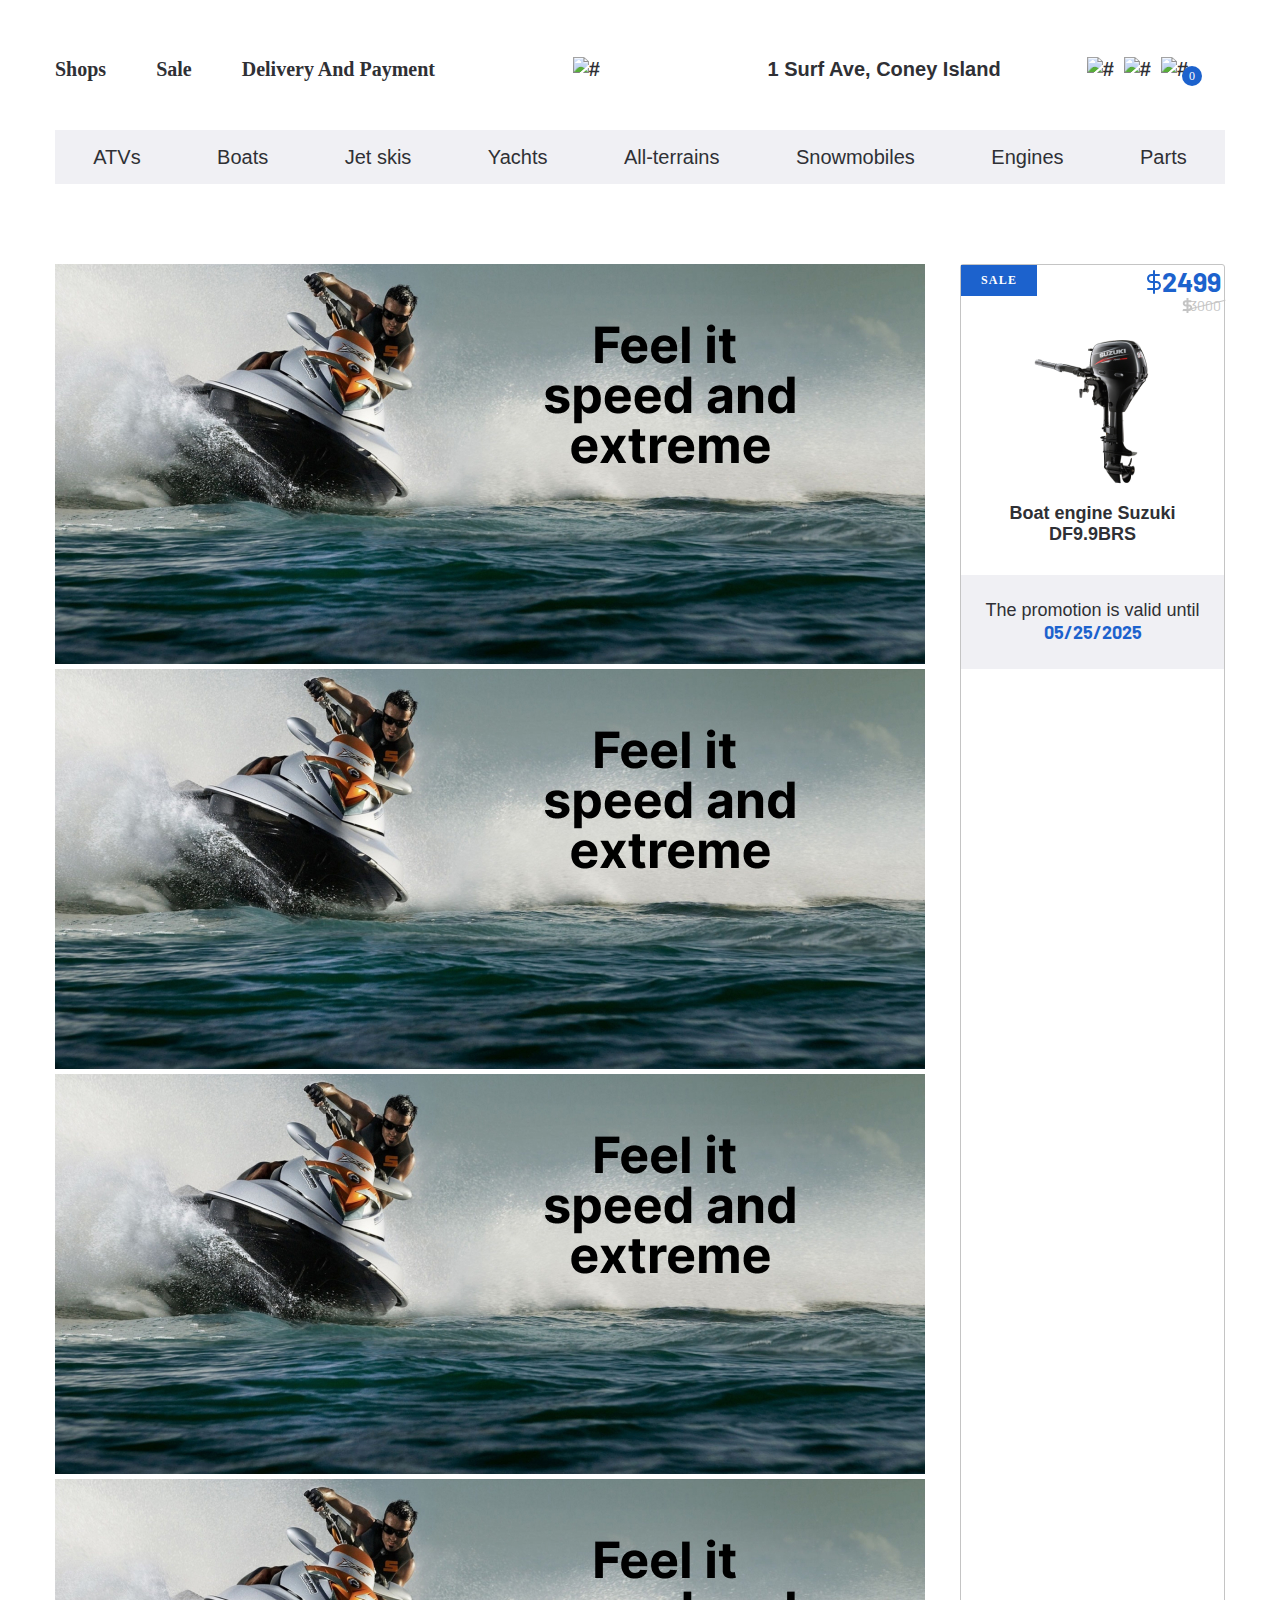
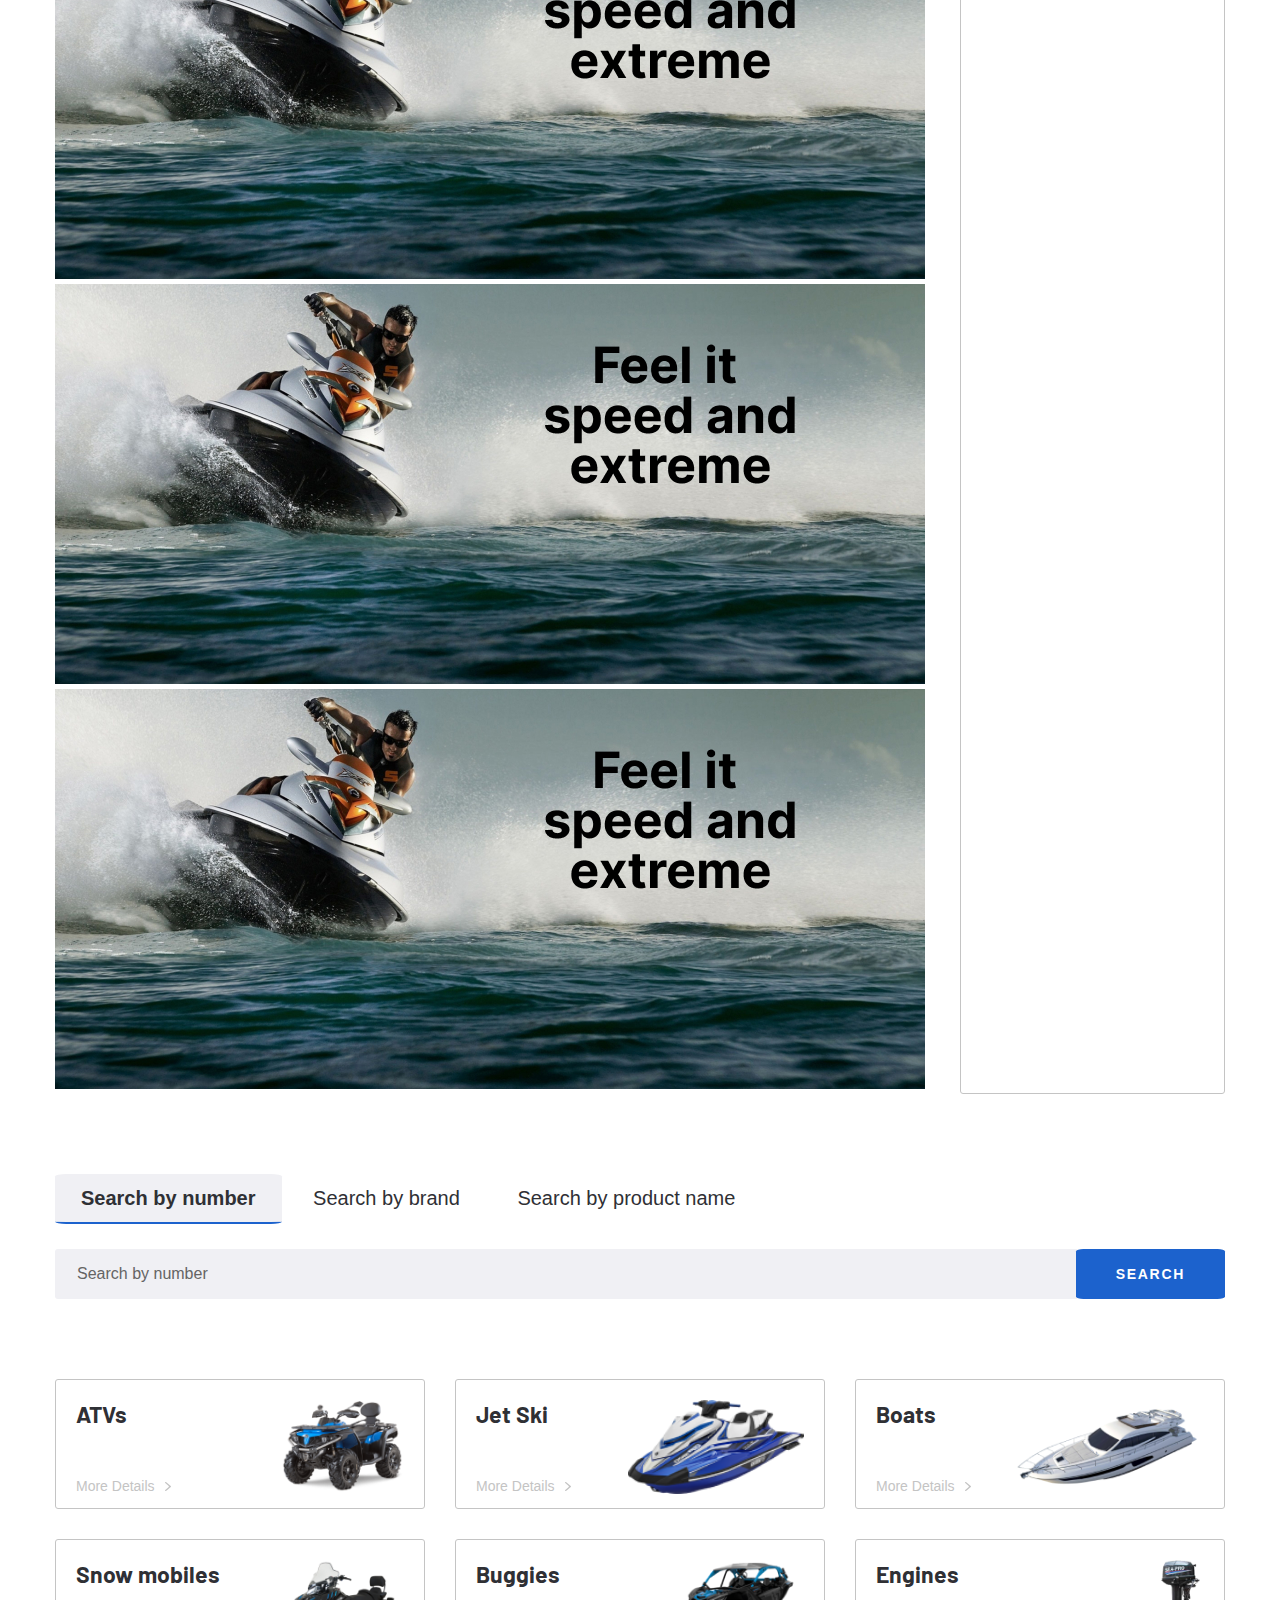
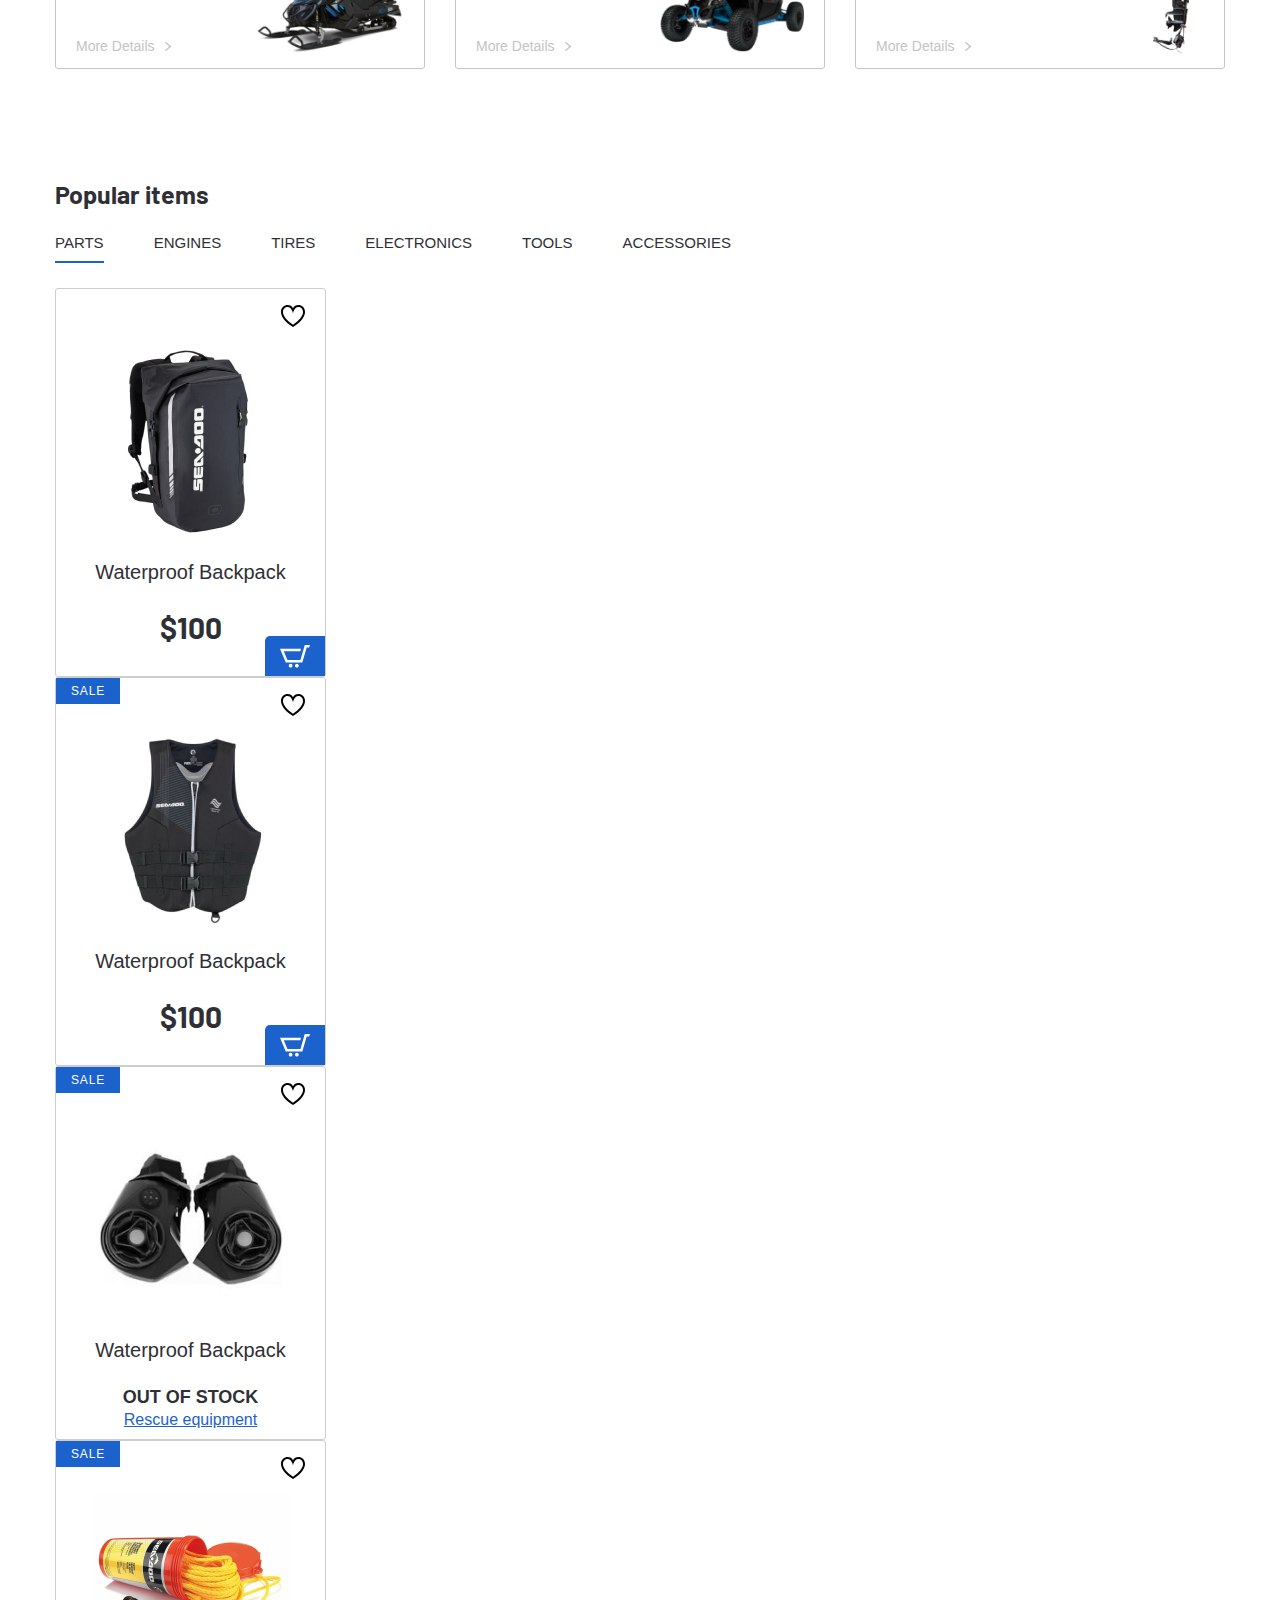
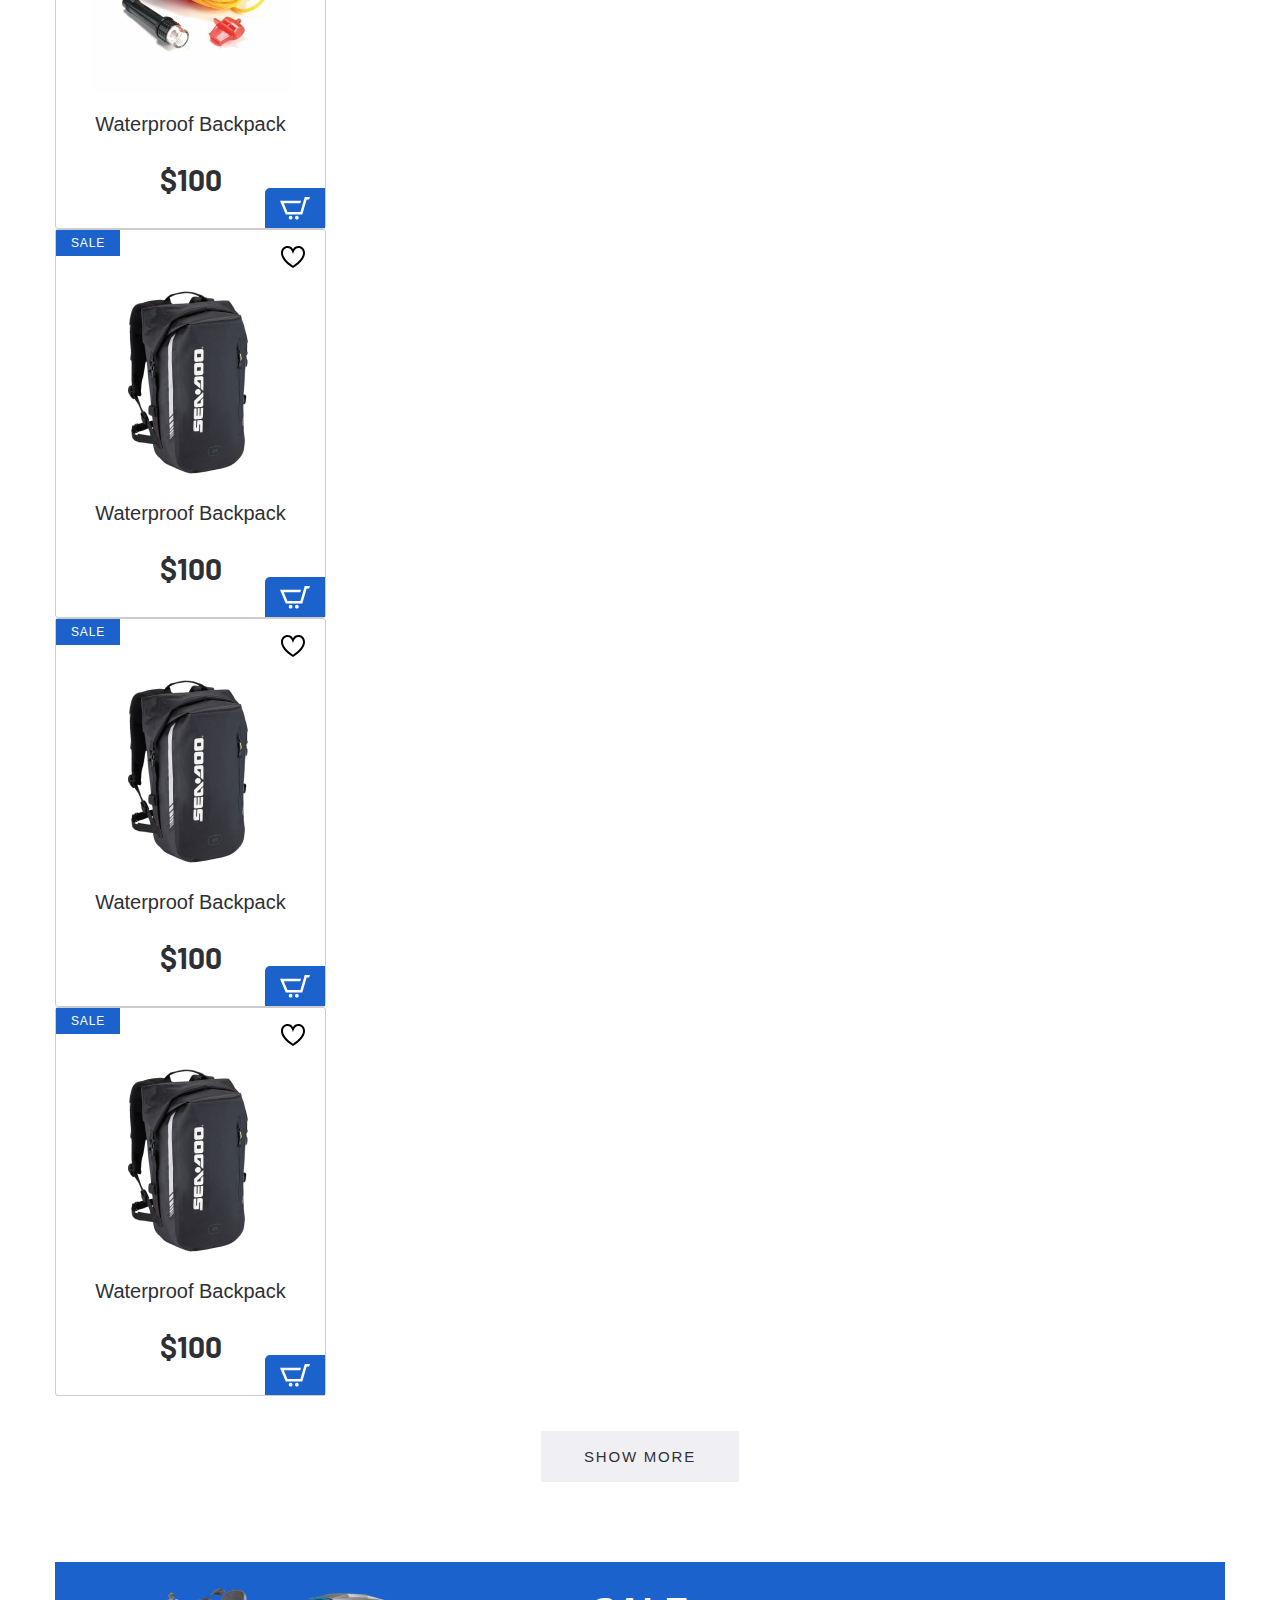
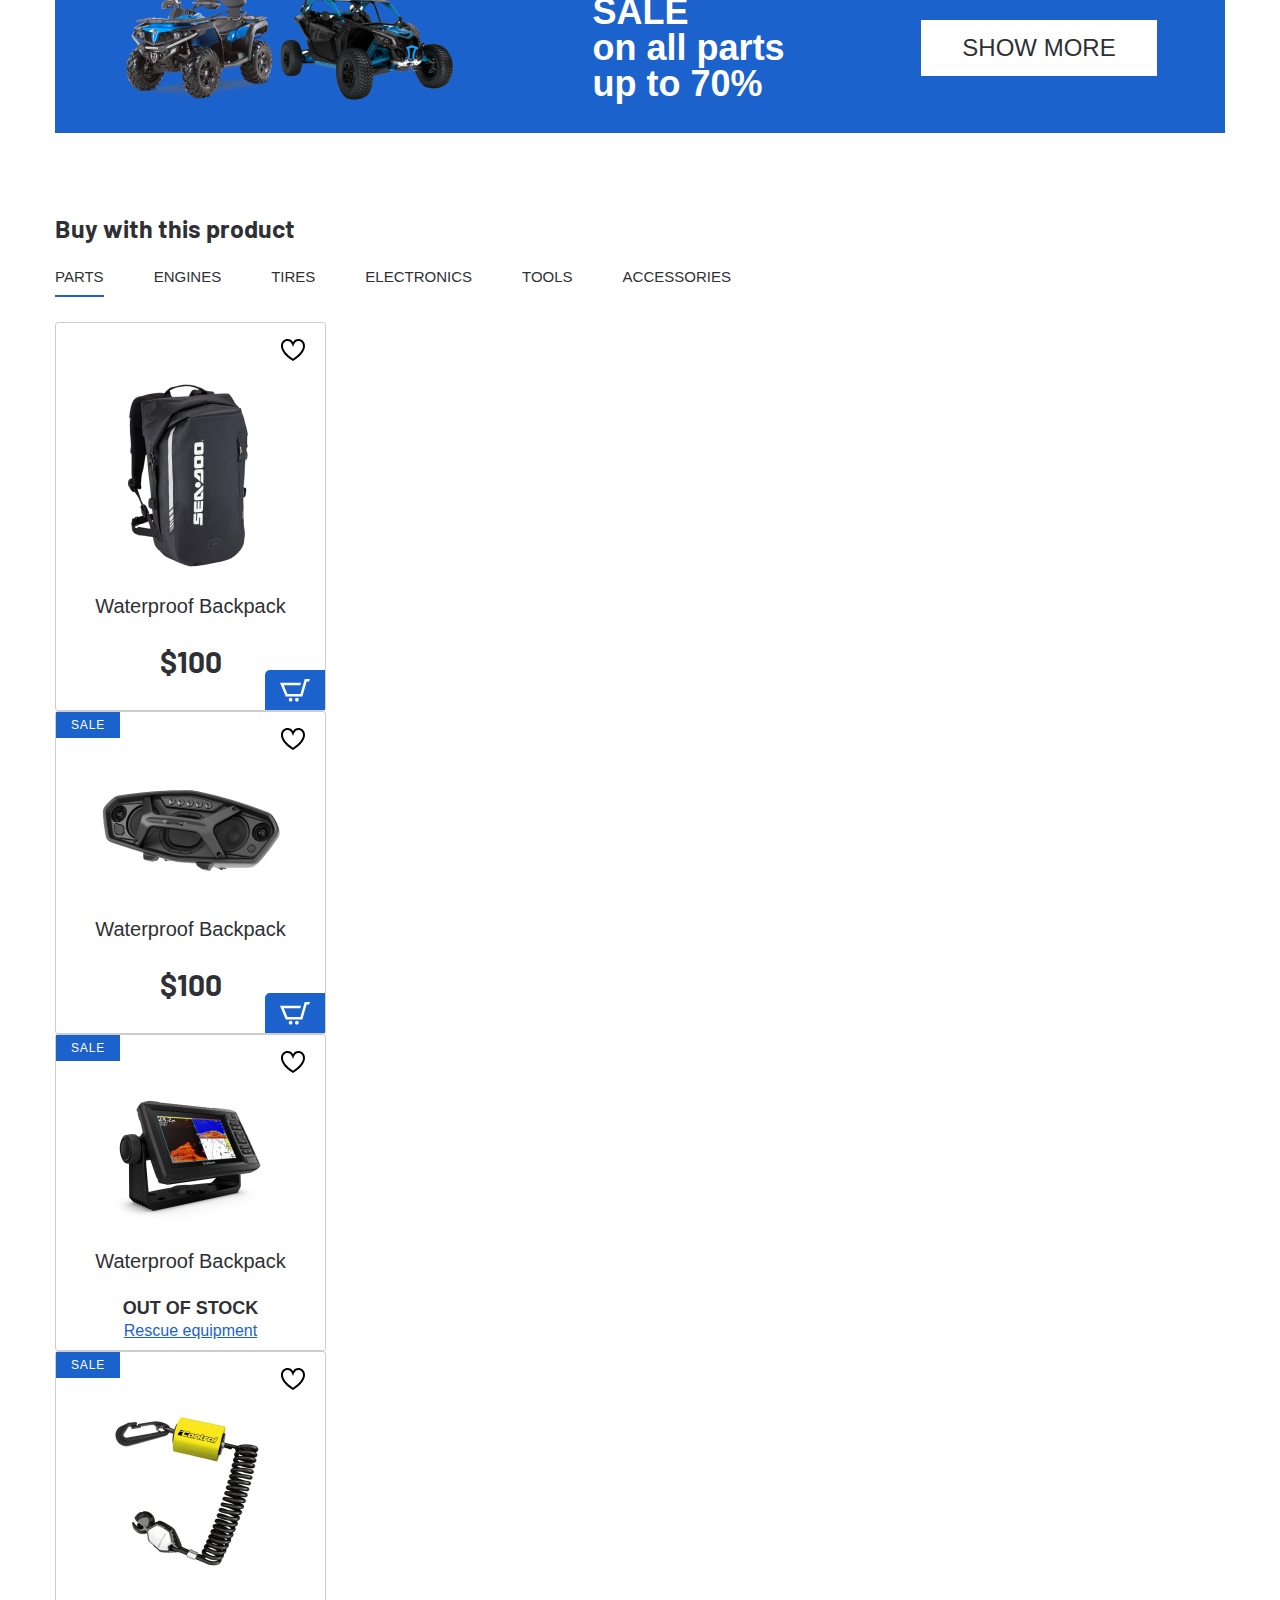
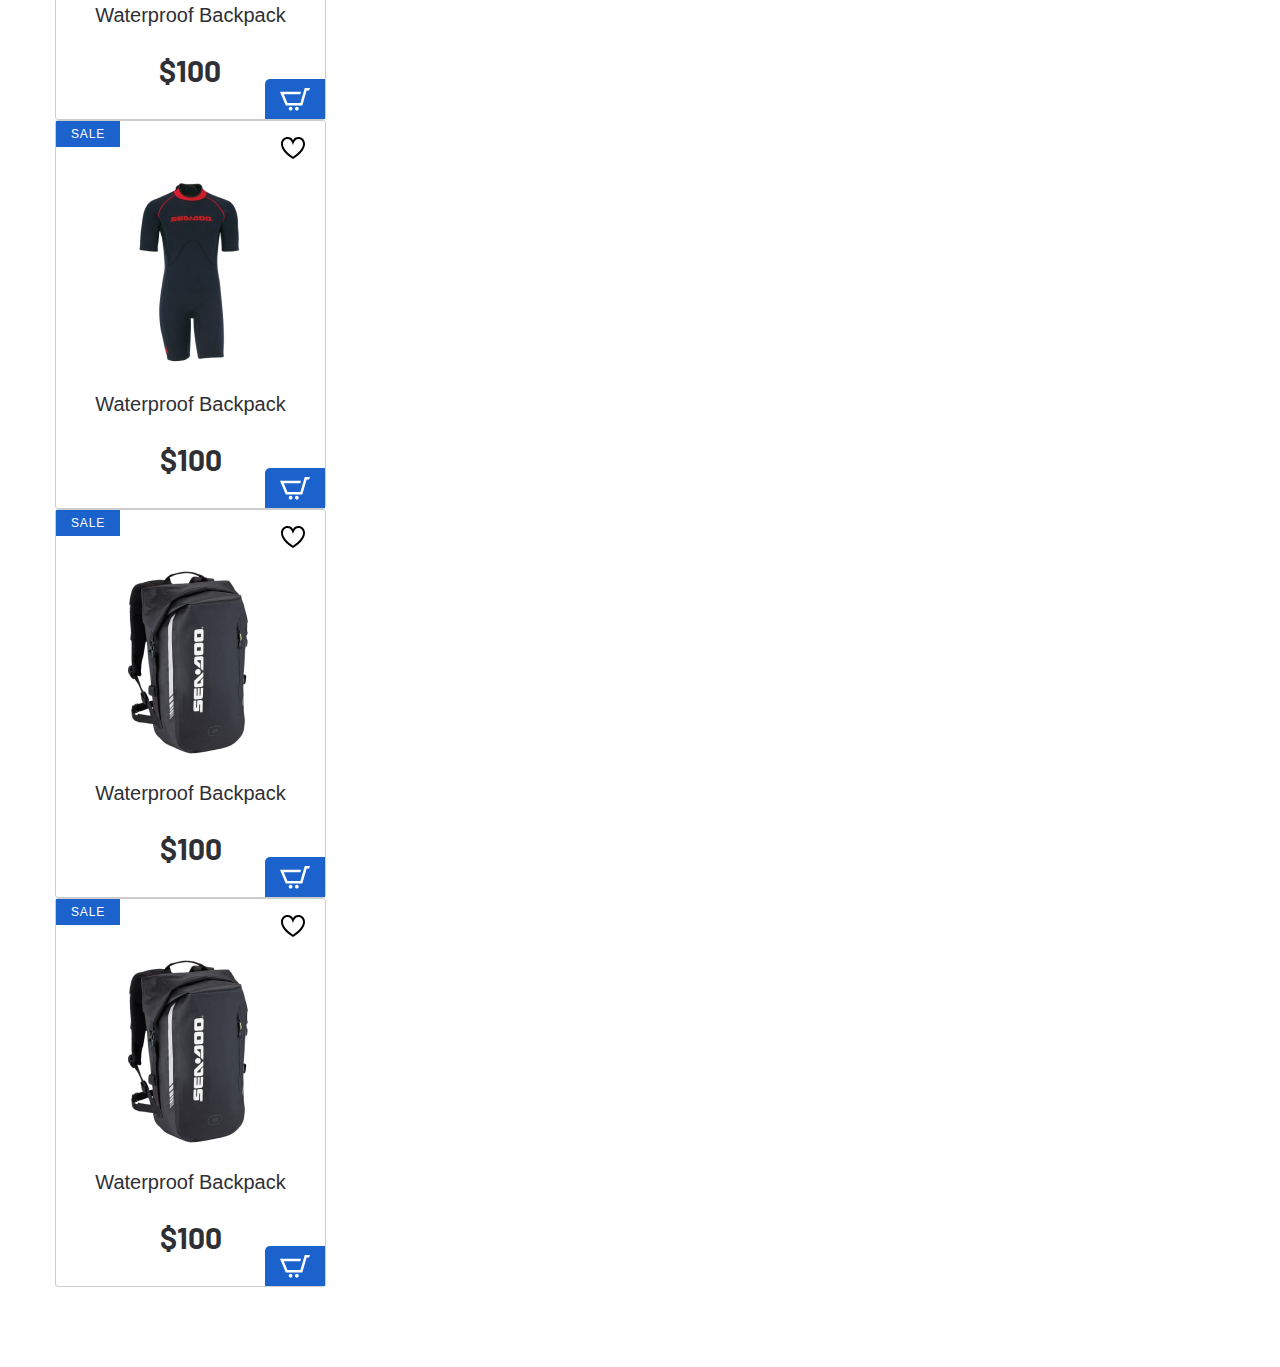
==== index.html @ 668de2cf "bug fix with tabs & banner & 3rd slider" ====
<!DOCTYPE html>
<html lang="en">
  <head>
    <meta charset="UTF-8" />
    <meta name="viewport" content="width=device-width, initial-scale=1.0" />
    <meta http-equiv="X-UA-Compatible" content="ie=edge" />
    <title>Drive Moto</title>
    <link
      href="https://fonts.googleapis.com/css2?family=Barlow:wght@400;700&display=swap"
      rel="stylesheet"
    />
    <link rel="stylesheet" href="css/normalize.css" />
    <link rel="stylesheet" href="css/slick.css" />
    <link rel="stylesheet" href="css/style.css" />
  </head>
  <body>
    <header class="header">
      <div class="header__top">
        <div class="container">
          <div class="header__top-inner">
            <nav class="menu">
              <ul class="menu__list">
                <li class="menu__item">
                  <a class="menu__link" href="#">Shops </a>
                </li>
                <li class="menu__item">
                  <a class="menu__link" href="#">Sale</a>
                </li>
                <li class="menu__item">
                  <a class="menu__link" href="#">Delivery And Payment</a>
                </li>
              </ul>
            </nav>
            <a class="logo" href="#">
              <img src="/images/logo.svg" alt="#" />
            </a>
            <div class="header__box">
              <p class="header__address">1 Surf Ave, Coney Island</p>
              <ul class="user-list">
                <li class="user-list__item">
                  <a class="user-list__link" href="">
                    <img src="/images/heart.svg" alt="#" />
                  </a>
                </li>
                <li class="user-list__item">
                  <a class="user-list__link" href="">
                    <img src="/images/user.svg" alt="#" />
                  </a>
                </li>
                <li class="user-list__item">
                  <a class="user-list__link basket" href="">
                    <img src="/images/cart.svg" alt="#" />
                    <p class="basket__num">0</p>
                  </a>
                </li>
              </ul>
            </div>
          </div>
        </div>
      </div>
      <div class="header__bottom">
        <div class="container">
          <div class="header__bottom-inner">
            <ul class="menu-categories">
              <li class="menu-categories-item">
                <a class="menu-categories__link" href="#">ATVs</a>
              </li>
              <li class="menu-categories-item">
                <a class="menu-categories__link" href="#">Boats</a>
              </li>
              <li class="menu-categories-item">
                <a class="menu-categories__link" href="#"> Jet skis</a>
              </li>
              <li class="menu-categories-item">
                <a class="menu-categories__link" href="#">Yachts</a>
              </li>
              <li class="menu-categories-item">
                <a class="menu-categories__link" href="#">All-terrains</a>
              </li>
              <li class="menu-categories-item">
                <a class="menu-categories__link" href="#">Snowmobiles</a>
              </li>
              <li class="menu-categories-item">
                <a class="menu-categories__link" href="#">Engines</a>
              </li>
              <li class="menu-categories-item">
                <a class="menu-categories__link" href="#">Parts</a>
              </li>
            </ul>
          </div>
        </div>
      </div>
    </header>
    <section class="banner-section page-section">
      <div class="container">
        <div class="banner-section__inner">
          <div class="banner-section__slider">
            <a class="banner-section__slider-item" href="#">
              <img src="images/banner-section.jpg" alt="slider" />
            </a>
            <a class="banner-section__slider-item" href="#">
              <img src="images/banner-section.jpg" alt="slider" />
            </a>
            <a class="banner-section__slider-item" href="#">
              <img src="images/banner-section.jpg" alt="slider" />
            </a>
            <a class="banner-section__slider-item" href="#">
              <img src="images/banner-section.jpg" alt="slider" />
            </a>
            <a class="banner-section__slider-item" href="#">
              <img src="images/banner-section.jpg" alt="slider" />
            </a>
            <a class="banner-section__slider-item" href="#">
              <img src="images/banner-section.jpg" alt="slider" />
            </a>
          </div>
          <a class="banner-section__item sale-item" href="#">
            <div class="sale-item__top">
              <div class="sale-item__info">sale</div>
              <div class="sale-item__price">
                <div class="price sale-item__price-new">2499</div>
                <div class="price sale-item__price-old">3000</div>
              </div>
            </div>
            <img
              class="sale-item__img"
              src="images/content/engine-sale.png"
              alt="engine"
            />
            <h4 class="sale-item__title">Boat engine Suzuki DF9.9BRS</h4>
            <div class="sale-item__footer">
              The promotion is valid until
              <span>05/25/2025</span>
            </div>
          </a>
        </div>
      </div>
    </section>
    <section class="search page-section">
      <div class="container">
        <div class="search__inner">
          <div class="search__tabs">
            <a class="tab search__tabs-item tab--active" href="#tab-1"
              >Search by number</a
            >
            <a class="tab search__tabs-item" href="#tab-2">Search by brand</a>
            <a class="tab search__tabs-item" href="#tab-3">
              Search by product name</a
            >
          </div>
          <div class="search__content">
            <div
              id="tab-1"
              class="tabs-content search__content-item tabs-content--active"
            >
              <form class="search__content-form">
                <input
                  class="search__content-input"
                  type="text"
                  placeholder="Search by number"
                />
                <button class="search__content-btn" type="submit">
                  search
                </button>
              </form>
            </div>
            <div id="tab-2" class="tabs-content search__content-item">
              <form class="search__content-form">
                <input
                  class="search__content-input"
                  type="text"
                  placeholder="Search by brand"
                />
                <button class="search__content-btn" type="submit">
                  search
                </button>
              </form>
            </div>
            <div id="tab-3" class="tabs-content search__content-item">
              <form class="search__content-form">
                <input
                  class="search__content-input"
                  type="text"
                  placeholder="Search by product name"
                />
                <button class="search__content-btn" type="submit">serch</button>
              </form>
            </div>
          </div>
        </div>
      </div>
    </section>
    <section class="category page-section">
      <div class="container">
        <div class="category__inner">
          <a class="category__item" href="#">
            <div class="category__text">
              <h4 class="category__title">ATVs</h4>
              <p class="category__link">More Details</p>
            </div>
            <img
              class="category__img"
              src="/images/category-1.png"
              alt="category"
            />
          </a>
          <a class="category__item" href="#">
            <div class="category__text">
              <h4 class="category__title">Jet Ski</h4>
              <p class="category__link">More Details</p>
            </div>
            <img
              class="category__img"
              src="/images/category-2.png"
              alt="category"
            />
          </a>
          <a class="category__item" href="#">
            <div class="category__text">
              <h4 class="category__title">Boats</h4>
              <p class="category__link">More Details</p>
            </div>
            <img
              class="category__img"
              src="/images/category-3.png"
              alt="category"
            />
          </a>
          <a class="category__item" href="#">
            <div class="category__text">
              <h4 class="category__title">Snow mobiles</h4>
              <p class="category__link">More Details</p>
            </div>
            <img
              class="category__img"
              src="/images/category-4.png"
              alt="category"
            />
          </a>
          <a class="category__item" href="#">
            <div class="category__text">
              <h4 class="category__title">Buggies</h4>
              <p class="category__link">More Details</p>
            </div>
            <img
              class="category__img"
              src="/images/category-5.png"
              alt="category"
            />
          </a>
          <a class="category__item" href="#">
            <div class="category__text">
              <h4 class="category__title">Engines</h4>
              <p class="category__link">More Details</p>
            </div>
            <img
              class="category__img"
              src="/images/category-6.png"
              alt="category"
            />
          </a>
        </div>
      </div>
    </section>
    <section class="products page-section">
      <div class="container">
        <h2 class="products__title">Popular items</h2>
        <div class="products__inner">
          <div class="tabs-wrapper">
            <div class="tabs products__tabs">
              <a class="tab tab--active products__tab" href="#product-tab-1"
                >Parts</a
              >
              <a class="tab products__tab" href="#product-tab-2">Engines</a>
              <a class="tab products__tab" href="#product-tab-3">Tires</a>
              <a class="tab products__tab" href="#product-tab-4">Electronics</a>
              <a class="tab products__tab" href="#product-tab-5">Tools</a>
              <a class="tab products__tab" href="#product-tab-6">Accessories</a>
            </div>
            <div class="tabs-container products__container">
              <div
                id="#product-tab-1"
                class="tabs-content products-content tabs-content--active"
              >
                <div class="product__slider">
                  <div class="product__slider-item">
                    <div class="product__item-wrapper">
                      <a class="product__popup" href="#">view product</a>
                      <button class="product__item-favorite"></button>
                      <button class="product__item-basket">
                        <img src="/images/cart-white.svg" alt="cart" />
                      </button>
                      <a class="product__item-notify-link" href="#"
                        >Rescue equipment</a
                      >
                      <a class="product__item" href="#">
                        <img
                          class="product__item-img"
                          src="/images/product-1.png"
                          alt="product-1"
                        />
                        <h4 class="product__item-title">Waterproof Backpack</h4>
                        <p class="price product__item-price">$100</p>
                        <p class="product__item-notify-text">out of stock</p>
                      </a>
                    </div>
                  </div>
                  <div class="product__slider-item">
                    <div class="product__item-wrapper">
                      <a class="product__popup" href="#">view product</a>
                      <button class="product__item-favorite"></button>
                      <button class="product__item-basket">
                        <img src="/images/cart-white.svg" alt="cart" />
                      </button>
                      <a class="product__item-notify-link" href="#"
                        >Rescue equipment</a
                      >
                      <a class="product__item product__item-sale" href="#">
                        <img
                          class="product__item-img"
                          src="/images/product-2.png"
                          alt="product-1"
                        />
                        <h4 class="product__item-title">Waterproof Backpack</h4>
                        <p class="price product__item-price">$100</p>
                        <p class="product__item-notify-text">out of stock</p>
                      </a>
                    </div>
                  </div>
                  <div class="product__slider-item">
                    <div
                      class="product__item-wrapper product__item-not-available"
                    >
                      <a class="product__popup" href="#">view product</a>
                      <button class="product__item-favorite"></button>
                      <button class="product__item-basket">
                        <img src="/images/cart-white.svg" alt="cart" />
                      </button>
                      <a class="product__item-notify-link" href="#"
                        >Rescue equipment</a
                      >
                      <a class="product__item product__item-sale" href="#">
                        <img
                          class="product__item-img"
                          src="/images/product-3.png"
                          alt="product-1"
                        />
                        <h4 class="product__item-title">Waterproof Backpack</h4>
                        <p class="price product__item-price">$100</p>
                        <p class="product__item-notify-text">out of stock</p>
                      </a>
                    </div>
                  </div>
                  <div class="product__slider-item">
                    <div class="product__item-wrapper">
                      <a class="product__popup" href="#">view product</a>
                      <button class="product__item-favorite"></button>
                      <button class="product__item-basket">
                        <img src="/images/cart-white.svg" alt="cart" />
                      </button>
                      <a class="product__item-notify-link" href="#"
                        >Rescue equipment</a
                      >
                      <a class="product__item product__item-sale" href="#">
                        <img
                          class="product__item-img"
                          src="/images/product-4.png"
                          alt="product-1"
                        />
                        <h4 class="product__item-title">Waterproof Backpack</h4>
                        <p class="price product__item-price">$100</p>
                        <p class="product__item-notify-text">out of stock</p>
                      </a>
                    </div>
                  </div>
                  <div class="product__slider-item">
                    <div class="product__item-wrapper">
                      <a class="product__popup" href="#">view product</a>
                      <button class="product__item-favorite"></button>
                      <button class="product__item-basket">
                        <img src="/images/cart-white.svg" alt="cart" />
                      </button>
                      <a class="product__item-notify-link" href="#"
                        >Rescue equipment</a
                      >
                      <a class="product__item product__item-sale" href="#">
                        <img
                          class="product__item-img"
                          src="/images/product-1.png"
                          alt="product-1"
                        />
                        <h4 class="product__item-title">Waterproof Backpack</h4>
                        <p class="price product__item-price">$100</p>
                        <p class="product__item-notify-text">out of stock</p>
                      </a>
                    </div>
                  </div>
                  <div class="product__slider-item">
                    <div class="product__item-wrapper">
                      <a class="product__popup" href="#">view product</a>
                      <button class="product__item-favorite"></button>
                      <button class="product__item-basket">
                        <img src="/images/cart-white.svg" alt="cart" />
                      </button>
                      <a class="product__item-notify-link" href="#"
                        >Rescue equipment</a
                      >
                      <a class="product__item product__item-sale" href="#">
                        <img
                          class="product__item-img"
                          src="/images/product-1.png"
                          alt="product-1"
                        />
                        <h4 class="product__item-title">Waterproof Backpack</h4>
                        <p class="price product__item-price">$100</p>
                        <p class="product__item-notify-text">out of stock</p>
                      </a>
                    </div>
                  </div>
                  <div class="product__slider-item">
                    <div class="product__item-wrapper">
                      <a class="product__popup" href="#">view product</a>
                      <button class="product__item-favorite"></button>
                      <button class="product__item-basket">
                        <img src="/images/cart-white.svg" alt="cart" />
                      </button>
                      <a class="product__item-notify-link" href="#"
                        >Rescue equipment</a
                      >
                      <a class="product__item product__item-sale" href="#">
                        <img
                          class="product__item-img"
                          src="/images/product-1.png"
                          alt="product-1"
                        />
                        <h4 class="product__item-title">Waterproof Backpack</h4>
                        <p class="price product__item-price">$100</p>
                        <p class="product__item-notify-text">out of stock</p>
                      </a>
                    </div>
                  </div>
                </div>
              </div>
              <div id="#product-tab-2" class="tabs-content products-content">
                <div class="product__slider">
                  <div class="product__slider-item">
                    <div class="product__item-wrapper">
                      <a class="product__popup" href="#">view product</a>
                      <button class="product__item-favorite"></button>
                      <button class="product__item-basket">
                        <img src="/images/cart-white.svg" alt="cart" />
                      </button>
                      <a class="product__item-notify-link" href="#"
                        >Rescue equipment</a
                      >
                      <a class="product__item" href="#">
                        <img
                          class="product__item-img"
                          src="/images/product-2.png"
                          alt="product-1"
                        />
                        <h4 class="product__item-title">Waterproof Backpack</h4>
                        <p class="price product__item-price">$100</p>
                        <p class="product__item-notify-text">out of stock</p>
                      </a>
                    </div>
                  </div>
                  <div class="product__slider-item">
                    <div class="product__item-wrapper">
                      <a class="product__popup" href="#">view product</a>
                      <button class="product__item-favorite"></button>
                      <button class="product__item-basket">
                        <img src="/images/cart-white.svg" alt="cart" />
                      </button>
                      <a class="product__item-notify-link" href="#"
                        >Rescue equipment</a
                      >
                      <a class="product__item product__item-sale" href="#">
                        <img
                          class="product__item-img"
                          src="/images/product-3.png"
                          alt="product-1"
                        />
                        <h4 class="product__item-title">Waterproof Backpack</h4>
                        <p class="price product__item-price">$100</p>
                        <p class="product__item-notify-text">out of stock</p>
                      </a>
                    </div>
                  </div>
                  <div class="product__slider-item">
                    <div
                      class="product__item-wrapper product__item-not-available"
                    >
                      <a class="product__popup" href="#">view product</a>
                      <button class="product__item-favorite"></button>
                      <button class="product__item-basket">
                        <img src="/images/cart-white.svg" alt="cart" />
                      </button>
                      <a class="product__item-notify-link" href="#"
                        >Rescue equipment</a
                      >
                      <a class="product__item product__item-sale" href="#">
                        <img
                          class="product__item-img"
                          src="/images/product-4.png"
                          alt="product-1"
                        />
                        <h4 class="product__item-title">Waterproof Backpack</h4>
                        <p class="price product__item-price">$100</p>
                        <p class="product__item-notify-text">out of stock</p>
                      </a>
                    </div>
                  </div>
                  <div class="product__slider-item">
                    <div class="product__item-wrapper">
                      <a class="product__popup" href="#">view product</a>
                      <button class="product__item-favorite"></button>
                      <button class="product__item-basket">
                        <img src="/images/cart-white.svg" alt="cart" />
                      </button>
                      <a class="product__item-notify-link" href="#"
                        >Rescue equipment</a
                      >
                      <a class="product__item product__item-sale" href="#">
                        <img
                          class="product__item-img"
                          src="/images/product-1.png"
                          alt="product-1"
                        />
                        <h4 class="product__item-title">Waterproof Backpack</h4>
                        <p class="price product__item-price">$100</p>
                        <p class="product__item-notify-text">out of stock</p>
                      </a>
                    </div>
                  </div>
                  <div class="product__slider-item">
                    <div class="product__item-wrapper">
                      <a class="product__popup" href="#">view product</a>
                      <button class="product__item-favorite"></button>
                      <button class="product__item-basket">
                        <img src="/images/cart-white.svg" alt="cart" />
                      </button>
                      <a class="product__item-notify-link" href="#"
                        >Rescue equipment</a
                      >
                      <a class="product__item product__item-sale" href="#">
                        <img
                          class="product__item-img"
                          src="/images/product-1.png"
                          alt="product-1"
                        />
                        <h4 class="product__item-title">Waterproof Backpack</h4>
                        <p class="price product__item-price">$100</p>
                        <p class="product__item-notify-text">out of stock</p>
                      </a>
                    </div>
                  </div>
                  <div class="product__slider-item">
                    <div class="product__item-wrapper">
                      <a class="product__popup" href="#">view product</a>
                      <button class="product__item-favorite"></button>
                      <button class="product__item-basket">
                        <img src="/images/cart-white.svg" alt="cart" />
                      </button>
                      <a class="product__item-notify-link" href="#"
                        >Rescue equipment</a
                      >
                      <a class="product__item product__item-sale" href="#">
                        <img
                          class="product__item-img"
                          src="/images/product-1.png"
                          alt="product-1"
                        />
                        <h4 class="product__item-title">Waterproof Backpack</h4>
                        <p class="price product__item-price">$100</p>
                        <p class="product__item-notify-text">out of stock</p>
                      </a>
                    </div>
                  </div>
                  <div class="product__slider-item">
                    <div class="product__item-wrapper">
                      <a class="product__popup" href="#">view product</a>
                      <button class="product__item-favorite"></button>
                      <button class="product__item-basket">
                        <img src="/images/cart-white.svg" alt="cart" />
                      </button>
                      <a class="product__item-notify-link" href="#"
                        >Rescue equipment</a
                      >
                      <a class="product__item product__item-sale" href="#">
                        <img
                          class="product__item-img"
                          src="/images/product-1.png"
                          alt="product-1"
                        />
                        <h4 class="product__item-title">Waterproof Backpack</h4>
                        <p class="price product__item-price">$100</p>
                        <p class="product__item-notify-text">out of stock</p>
                      </a>
                    </div>
                  </div>
                </div>
              </div>
              <div
                id="#product-tab-3"
                class="tabs-content products-content"
              ></div>
              <div
                id="#product-tab-4"
                class="tabs-content products-content"
              ></div>
              <div
                id="#product-tab-5"
                class="tabs-content products-content"
              ></div>
              <div
                id="#product-tab-6"
                class="tabs-content products-content"
              ></div>
            </div>
          </div>
        </div>
        <div class="product__more">
          <a class="product__btn" href="#">Show More</a>
        </div>
      </div>
    </section>
    <div class="banner page-section">
      <div class="container">
        <div class="banner__inner">
          <div class="banner__images">
            <img src="/images/banner-1.png" alt="banner" />
            <img src="/images/banner-2.png" alt="banner" />
          </div>
          <p class="banner__text">
            SALE
            <span>on all parts</span>
            <span>up to 70%</span>
          </p>
          <a class="banner__link" href="">Show More</a>
        </div>
      </div>
    </div>
    <section class="products page-section">
      <div class="container">
        <h2 class="products__title">Buy with this product</h2>
        <div class="products__inner">
          <div class="tabs-wrapper">
            <div class="tabs products__tabs">
              <a class="tab tab--active products__tab" href="#popular-tab-1"
                >Parts</a
              >
              <a class="tab products__tab" href="#popular-tab-2">Engines</a>
              <a class="tab products__tab" href="#popular-tab-3">Tires</a>
              <a class="tab products__tab" href="#popular-tab-4">Electronics</a>
              <a class="tab products__tab" href="#popular-tab-5">Tools</a>
              <a class="tab products__tab" href="#popular-tab-6">Accessories</a>
            </div>
            <div class="tabs-container products__container">
              <div
                id="#popular-tab-1"
                class="tabs-content products-content tabs-content--active"
              >
                <div class="product__slider">
                  <div class="product__slider-item">
                    <div class="product__item-wrapper">
                      <a class="product__popup" href="#">view product</a>
                      <button class="product__item-favorite"></button>
                      <button class="product__item-basket">
                        <img src="/images/cart-white.svg" alt="cart" />
                      </button>
                      <a class="product__item-notify-link" href="#"
                        >Rescue equipment</a
                      >
                      <a class="product__item" href="#">
                        <img
                          class="product__item-img"
                          src="/images/product-1.png"
                          alt="product-1"
                        />
                        <h4 class="product__item-title">Waterproof Backpack</h4>
                        <p class="price product__item-price">$100</p>
                        <p class="product__item-notify-text">out of stock</p>
                      </a>
                    </div>
                  </div>
                  <div class="product__slider-item">
                    <div class="product__item-wrapper">
                      <a class="product__popup" href="#">view product</a>
                      <button class="product__item-favorite"></button>
                      <button class="product__item-basket">
                        <img src="/images/cart-white.svg" alt="cart" />
                      </button>
                      <a class="product__item-notify-link" href="#"
                        >Rescue equipment</a
                      >
                      <a class="product__item product__item-sale" href="#">
                        <img
                          class="product__item-img"
                          src="/images/product-5.png"
                          alt="product-1"
                        />
                        <h4 class="product__item-title">Waterproof Backpack</h4>
                        <p class="price product__item-price">$100</p>
                        <p class="product__item-notify-text">out of stock</p>
                      </a>
                    </div>
                  </div>
                  <div class="product__slider-item">
                    <div
                      class="product__item-wrapper product__item-not-available"
                    >
                      <a class="product__popup" href="#">view product</a>
                      <button class="product__item-favorite"></button>
                      <button class="product__item-basket">
                        <img src="/images/cart-white.svg" alt="cart" />
                      </button>
                      <a class="product__item-notify-link" href="#"
                        >Rescue equipment</a
                      >
                      <a class="product__item product__item-sale" href="#">
                        <img
                          class="product__item-img"
                          src="/images/product-6.png"
                          alt="product-1"
                        />
                        <h4 class="product__item-title">Waterproof Backpack</h4>
                        <p class="price product__item-price">$100</p>
                        <p class="product__item-notify-text">out of stock</p>
                      </a>
                    </div>
                  </div>
                  <div class="product__slider-item">
                    <div class="product__item-wrapper">
                      <a class="product__popup" href="#">view product</a>
                      <button class="product__item-favorite"></button>
                      <button class="product__item-basket">
                        <img src="/images/cart-white.svg" alt="cart" />
                      </button>
                      <a class="product__item-notify-link" href="#"
                        >Rescue equipment</a
                      >
                      <a class="product__item product__item-sale" href="#">
                        <img
                          class="product__item-img"
                          src="/images/product-7.png"
                          alt="product-1"
                        />
                        <h4 class="product__item-title">Waterproof Backpack</h4>
                        <p class="price product__item-price">$100</p>
                        <p class="product__item-notify-text">out of stock</p>
                      </a>
                    </div>
                  </div>
                  <div class="product__slider-item">
                    <div class="product__item-wrapper">
                      <a class="product__popup" href="#">view product</a>
                      <button class="product__item-favorite"></button>
                      <button class="product__item-basket">
                        <img src="/images/cart-white.svg" alt="cart" />
                      </button>
                      <a class="product__item-notify-link" href="#"
                        >Rescue equipment</a
                      >
                      <a class="product__item product__item-sale" href="#">
                        <img
                          class="product__item-img"
                          src="/images/product-8.png"
                          alt="product-1"
                        />
                        <h4 class="product__item-title">Waterproof Backpack</h4>
                        <p class="price product__item-price">$100</p>
                        <p class="product__item-notify-text">out of stock</p>
                      </a>
                    </div>
                  </div>
                  <div class="product__slider-item">
                    <div class="product__item-wrapper">
                      <a class="product__popup" href="#">view product</a>
                      <button class="product__item-favorite"></button>
                      <button class="product__item-basket">
                        <img src="/images/cart-white.svg" alt="cart" />
                      </button>
                      <a class="product__item-notify-link" href="#"
                        >Rescue equipment</a
                      >
                      <a class="product__item product__item-sale" href="#">
                        <img
                          class="product__item-img"
                          src="/images/product-1.png"
                          alt="product-1"
                        />
                        <h4 class="product__item-title">Waterproof Backpack</h4>
                        <p class="price product__item-price">$100</p>
                        <p class="product__item-notify-text">out of stock</p>
                      </a>
                    </div>
                  </div>
                  <div class="product__slider-item">
                    <div class="product__item-wrapper">
                      <a class="product__popup" href="#">view product</a>
                      <button class="product__item-favorite"></button>
                      <button class="product__item-basket">
                        <img src="/images/cart-white.svg" alt="cart" />
                      </button>
                      <a class="product__item-notify-link" href="#"
                        >Rescue equipment</a
                      >
                      <a class="product__item product__item-sale" href="#">
                        <img
                          class="product__item-img"
                          src="/images/product-1.png"
                          alt="product-1"
                        />
                        <h4 class="product__item-title">Waterproof Backpack</h4>
                        <p class="price product__item-price">$100</p>
                        <p class="product__item-notify-text">out of stock</p>
                      </a>
                    </div>
                  </div>
                </div>
              </div>
              <div id="#popular-tab-2" class="tabs-content products-content">
                <div class="product__slider">
                  <div class="product__slider-item">
                    <div class="product__item-wrapper">
                      <a class="product__popup" href="#">view product</a>
                      <button class="product__item-favorite"></button>
                      <button class="product__item-basket">
                        <img src="/images/cart-white.svg" alt="cart" />
                      </button>
                      <a class="product__item-notify-link" href="#"
                        >Rescue equipment</a
                      >
                      <a class="product__item" href="#">
                        <img
                          class="product__item-img"
                          src="/images/product-1.png"
                          alt="product-1"
                        />
                        <h4 class="product__item-title">Waterproof Backpack</h4>
                        <p class="price product__item-price">$100</p>
                        <p class="product__item-notify-text">out of stock</p>
                      </a>
                    </div>
                  </div>
                  <div class="product__slider-item">
                    <div class="product__item-wrapper">
                      <a class="product__popup" href="#">view product</a>
                      <button class="product__item-favorite"></button>
                      <button class="product__item-basket">
                        <img src="/images/cart-white.svg" alt="cart" />
                      </button>
                      <a class="product__item-notify-link" href="#"
                        >Rescue equipment</a
                      >
                      <a class="product__item product__item-sale" href="#">
                        <img
                          class="product__item-img"
                          src="/images/product-1.png"
                          alt="product-1"
                        />
                        <h4 class="product__item-title">Waterproof Backpack</h4>
                        <p class="price product__item-price">$100</p>
                        <p class="product__item-notify-text">out of stock</p>
                      </a>
                    </div>
                  </div>
                  <div class="product__slider-item">
                    <div
                      class="product__item-wrapper product__item-not-available"
                    >
                      <a class="product__popup" href="#">view product</a>
                      <button class="product__item-favorite"></button>
                      <button class="product__item-basket">
                        <img src="/images/cart-white.svg" alt="cart" />
                      </button>
                      <a class="product__item-notify-link" href="#"
                        >Rescue equipment</a
                      >
                      <a class="product__item product__item-sale" href="#">
                        <img
                          class="product__item-img"
                          src="/images/product-1.png"
                          alt="product-1"
                        />
                        <h4 class="product__item-title">Waterproof Backpack</h4>
                        <p class="price product__item-price">$100</p>
                        <p class="product__item-notify-text">out of stock</p>
                      </a>
                    </div>
                  </div>
                  <div class="product__slider-item">
                    <div class="product__item-wrapper">
                      <a class="product__popup" href="#">view product</a>
                      <button class="product__item-favorite"></button>
                      <button class="product__item-basket">
                        <img src="/images/cart-white.svg" alt="cart" />
                      </button>
                      <a class="product__item-notify-link" href="#"
                        >Rescue equipment</a
                      >
                      <a class="product__item product__item-sale" href="#">
                        <img
                          class="product__item-img"
                          src="/images/product-1.png"
                          alt="product-1"
                        />
                        <h4 class="product__item-title">Waterproof Backpack</h4>
                        <p class="price product__item-price">$100</p>
                        <p class="product__item-notify-text">out of stock</p>
                      </a>
                    </div>
                  </div>
                  <div class="product__slider-item">
                    <div class="product__item-wrapper">
                      <a class="product__popup" href="#">view product</a>
                      <button class="product__item-favorite"></button>
                      <button class="product__item-basket">
                        <img src="/images/cart-white.svg" alt="cart" />
                      </button>
                      <a class="product__item-notify-link" href="#"
                        >Rescue equipment</a
                      >
                      <a class="product__item product__item-sale" href="#">
                        <img
                          class="product__item-img"
                          src="/images/product-1.png"
                          alt="product-1"
                        />
                        <h4 class="product__item-title">Waterproof Backpack</h4>
                        <p class="price product__item-price">$100</p>
                        <p class="product__item-notify-text">out of stock</p>
                      </a>
                    </div>
                  </div>
                  <div class="product__slider-item">
                    <div class="product__item-wrapper">
                      <a class="product__popup" href="#">view product</a>
                      <button class="product__item-favorite"></button>
                      <button class="product__item-basket">
                        <img src="/images/cart-white.svg" alt="cart" />
                      </button>
                      <a class="product__item-notify-link" href="#"
                        >Rescue equipment</a
                      >
                      <a class="product__item product__item-sale" href="#">
                        <img
                          class="product__item-img"
                          src="/images/product-1.png"
                          alt="product-1"
                        />
                        <h4 class="product__item-title">Waterproof Backpack</h4>
                        <p class="price product__item-price">$100</p>
                        <p class="product__item-notify-text">out of stock</p>
                      </a>
                    </div>
                  </div>
                  <div class="product__slider-item">
                    <div class="product__item-wrapper">
                      <a class="product__popup" href="#">view product</a>
                      <button class="product__item-favorite"></button>
                      <button class="product__item-basket">
                        <img src="/images/cart-white.svg" alt="cart" />
                      </button>
                      <a class="product__item-notify-link" href="#"
                        >Rescue equipment</a
                      >
                      <a class="product__item product__item-sale" href="#">
                        <img
                          class="product__item-img"
                          src="/images/product-1.png"
                          alt="product-1"
                        />
                        <h4 class="product__item-title">Waterproof Backpack</h4>
                        <p class="price product__item-price">$100</p>
                        <p class="product__item-notify-text">out of stock</p>
                      </a>
                    </div>
                  </div>
                </div>
              </div>
              <div
                id="#popular-tab-3"
                class="tabs-content products-content"
              ></div>
              <div
                id="#popular-tab-4"
                class="tabs-content products-content"
              ></div>
              <div
                id="#popular-tab-5"
                class="tabs-content products-content"
              ></div>
              <div
                id="#popular-tab-6"
                class="tabs-content products-content"
              ></div>
            </div>
          </div>
        </div>
      </div>
    </section>
    <script src="https://ajax.googleapis.com/ajax/libs/jquery/3.4.1/jquery.min.js"></script>
    <script src="js/slick.min.js"></script>
    <script src="js/main.js"></script>
  </body>
</html>

<!--           <div class="tabs-wrapper">
            <div class="tabs">
              <a class="tab tab--active" href="#"></a>
            </div>
            <div class="tabs-container">
              <div class="tabs-content"></div>
            </div>
          </div> -->
---- css/style.css ----
html {
  box-sizing: border-box;
}

*,
*::after,
*::before {
  box-sizing: inherit;
}

a {
  text-decoration: none;
  color: inherit;
  display: inline-block;
}

ul,
li {
  margin: 0;
  padding: 0;
  list-style: none;
}

h1,
h2,
h3,
h4,
h5,
h6 {
  margin: 0;
}

p {
  margin: 0;
}

body {
  color: #2f3035;
  font-weight: 400;
  font-size: 20px;
  line-height: 24px;
  font-family: "SFProDisplay-Regular", sans-serif;
}

.page-section {
  margin-bottom: 80px;
}

.container {
  margin: 0 auto;
  max-width: 1200px;
  padding: 0 15px;
}

.header {
  margin-bottom: 80px;
}

.header__top-inner {
  display: flex;
  justify-content: space-between;
  min-height: 122px;
  align-items: center;
  font-family: "SFProDisplay-Bold", sans-serif;
  font-weight: 700;
}

.menu__list {
  display: flex;
  gap: 50px;
  font-family: "SF Pro Display";
  font-size: 20px;
  font-style: normal;
  font-weight: 700;
  line-height: normal;
}

.header__box {
  display: flex;
  align-items: center;
  margin-right: 23px;
}

.user-list {
  display: flex;
  gap: 10px;
}

.header__address {
  margin-right: 86px;
  position: relative;
  padding-left: 30px;
}

.header__address::before {
  content: "";
  position: absolute;
  background-image: url("/images/address.svg");
  left: 0;
  bottom: 0;
  width: 30px;
  height: 30px;
}

.header__bottom-inner {
  padding: 15px 0;
  background-color: #f0f0f4;
}

.menu-categories {
  display: flex;
  justify-content: space-around;
}

.basket {
  position: relative;
  padding-right: 14px;
}

.basket__num {
  text-align: center;
  font-family: "SF Pro Display";
  font-size: 12px;
  font-style: normal;
  font-weight: 500;
  line-height: 20px;
  color: white;
  position: absolute;
  right: 0;
  width: 20px;
  height: 20px;
  border-radius: 50%;
  background-color: #1c62cd;
  top: 9px;
}

.menu-categories-item {
  position: relative;
}

.menu-categories__link::before {
  left: auto;
  right: 0;
  content: "";
  position: absolute;
  width: 0;
  background-color: #1c62cd;
  height: 3px;
  bottom: -16px;
  transition: all 0.5s;
}
.menu-categories__link:hover::before {
  right: auto;
  left: 0;
  width: 100%;
}

.banner-section__inner {
  display: flex;
  justify-content: space-between;
}

.banner-section__slider {
  max-width: 870px;
}

.banner-section__slider-btn {
  position: absolute;
  top: 50%;
  transform: translateY(-50%);
  background-color: transparent;
  border: none;
}

.banner-section__slider-btnprev {
  z-index: 5;
  margin-left: 30px;
}

.banner-section__slider-btnnext {
  right: 30px;
}

.banner-section__slider .slick-dots {
  display: flex;
  font-size: 0;
  position: absolute;
  bottom: 40px;
  left: 50%;
  transform: translateX(-50%);
  gap: 9px;
}

.banner-section__slider .slick-dots button {
  border: none;
  width: 11px;
  height: 11px;
  background-color: transparent;
  border-radius: 50%;
  border: 1px solid white;
  padding: 0;
}

.banner-section__slider .slick-active button {
  background-color: #f0f0f4;
}

.sale-item {
  max-width: 265px;
  min-height: 400px;
  border: 1px solid #c4c4c4;
  text-align: center;
  border-radius: 3px;
}

.sale-item__top {
  display: flex;
  justify-content: space-between;
  align-items: flex-start;
}

.sale-item__info {
  color: #fff;
  font-family: "Proxima Nova";
  font-size: 12px;
  font-style: normal;
  font-weight: 700;
  line-height: normal;
  letter-spacing: 1.2px;
  text-transform: uppercase;
  background-color: #1c62cd;
  padding: 8px 20px;
}

.price {
  font-family: "Barlow", sans-serif;
}

.sale-item__price-new {
  padding-right: 3px;
  color: #1c62cd;
  font-family: Barlow;
  font-size: 27px;
  font-style: normal;
  font-weight: 700;
  line-height: normal;
  padding-left: 20px;
  position: relative;
}

.sale-item__price-new::before {
  content: "";
  background-image: url("/images/dollar-sign-blue.svg");
  position: absolute;
  height: 24px;
  width: 24px;
  top: 5px;
  left: 0;
}

.sale-item__price-old {
  color: #c4c4c4;
  font-size: 14px;
  font-style: normal;
  font-weight: 400;
  line-height: normal;
  position: relative;
  padding-right: 3px;
  margin-bottom: 7px;
}

.sale-item__price {
  text-align: right;
}

.sale-item__price-old::before {
  content: "";
  background-image: url("/images/dollar-sign-grey.svg");
  position: absolute;
  height: 15px;
  width: 15px;
  left: 38px;
  top: 1px;
}

.sale-item__price-old::after {
  content: "";
  border-bottom: 1px solid #c4c4c4;
  position: absolute;
  left: 40px;
  width: 44px;
  rotate: -14deg;
  top: 8px;
}

.sale-item__title {
  font-size: 18px;
  font-style: normal;
  font-weight: 700;
  line-height: normal;
  padding: 0 15px;
  margin-bottom: 30px;
}

.sale-item__footer {
  font-size: 18px;
  font-style: normal;
  font-weight: 400;
  line-height: normal;
  padding: 25px 15px;
  background-color: #f0f0f4;
}

.sale-item__footer span {
  color: #1c62cd;
  text-align: center;
  font-family: Barlow;
  font-size: 18px;
  font-style: normal;
  font-weight: 700;
  line-height: normal;
}

.search__tabs {
  margin-bottom: 25px;
}

.tabs-content {
  display: none;
}

.tabs-content--active {
  display: block;
}

.search__tabs-item {
  padding: 12px 26px;
}

.search__tabs-item.tab--active {
  border-radius: 5%;
  background-color: #f0f0f4;
  font-weight: 700;
  font-family: "SFProDisplay-Bold", sans-serif;
}

.search__content-form {
  display: flex;
}

.search__content-input {
  width: 100%;
  background-color: #f0f0f4;
  border: none;
  border-radius: 3px;
}

.search__content-input::placeholder {
  color: #656464;
  font-family: "SFProDisplay-Bold", sans-serif;
  font-size: 16px;
  font-style: normal;
  font-weight: 400;
  line-height: normal;
  padding-left: 20px;
}

.search__content-btn {
  margin-left: -3px;
  padding: 17px 40px;
  background-color: #1c62cd;
  color: #fff;
  border: none;
  border-radius: 5%;
  text-transform: uppercase;
  font-family: "SFProDisplay-Bold", sans-serif;
  font-size: 14px;
  font-style: normal;
  font-weight: 700;
  line-height: normal;
  letter-spacing: 1.68px;
}

.category__inner {
  display: flex;
  justify-content: space-between;
  flex-wrap: wrap;
}

.category__item {
  display: flex;
  justify-content: space-between;
  gap: 20px;
  width: 370px;
  height: 130px;
  padding: 20px 20px 14px 20px;
  border: 1px solid #c4c4c4;
  margin-bottom: 30px;
  border-radius: 3px;
  transition: 0.7s;
}

.category__item:hover {
  box-shadow: 3px 3px 20px 0px rgba(50, 50, 50, 0.25);
}

.category__item:hover .category__title {
  color: #1c62cd;
}

.category__text {
  display: flex;
  flex-direction: column;
  justify-content: space-between;
}

.category__title {
  transition: 0.7s;
  font-family: Barlow;
  font-size: 23px;
  font-style: normal;
  font-weight: 700;
  line-height: normal;
}

.category__link {
  color: #c4c4c4;
  font-size: 14px;
  font-style: normal;
  font-weight: 400;
  line-height: normal;
}

.category__link::after {
  content: url("/images/category-arrow.svg");
  padding-left: 10px;
}

.product__item-wrapper {
  position: relative;
  width: 271px;
  border-radius: 3px;
  border: 1px solid #cdcdcd;
  text-align: center;
  padding: 52px 20px 31px;
  transition: all 0.7s;
}

.product__item-wrapper:hover .product__popup {
  display: block;
}

.product__item-wrapper:hover {
  box-shadow: 3px 3px 20px 0px rgba(50, 50, 50, 0.25);
}

.product__item-wrapper:hover .product__item-title {
  color: #1c62cd;
}
.product__item-wrapper:hover .product__item-price {
  color: #1c62cd;
}

.product__item-not-available:hover .product__item-title {
  color: #000;
}

.product__item-sale::before {
  content: "SALE";
  position: absolute;
  left: 0;
  top: 0;
  background-color: #1c62cd;
  padding: 6px 15px;
  font-size: 12px;
  font-style: normal;
  font-weight: 400;
  line-height: normal;
  letter-spacing: 0.84px;
  color: white;
}

.product__popup {
  z-index: 6;
  position: absolute;
  padding: 18px 20px;
  border-radius: 3px;
  background: rgba(255, 255, 255, 0.9);
  box-shadow: 0px 0px 15px 0px rgba(0, 0, 0, 0.2);
  top: 122px;
  color: #2f3035;
  font-family: "SFProDisplay-Regular", sans-serif;
  font-size: 20px;
  font-style: normal;
  font-weight: 400;
  line-height: normal;
  left: 60px;
  display: none;
}

.product__item-title {
  padding: 14px 0 25px;
  font-weight: normal;
}

.product__item-favorite {
  content: "";
  background-image: url("/images/favorite.svg");
  right: 20px;
  top: 16px;
  width: 24px;
  height: 22px;
  background-color: transparent;
  border: none;
  z-index: 5;
  position: absolute;
}

.product__item-favorite--active {
  background-image: url("/images/favorite-active.svg");
}

.product__item-basket {
  position: absolute;
  bottom: 0;
  right: 0;
  background-color: #1c62cd;
  border: none;
  border-top-left-radius: 5px;
  width: 60px;
  height: 40px;
  display: flex;
  justify-content: center;
  align-items: center;
}

.product__item-price {
  color: #2f3035;
  font-family: Barlow;
  font-size: 30px;
  font-style: normal;
  font-weight: 700;
  line-height: normal;
}

.products__title {
  font-family: Barlow;
  font-size: 25px;
  font-style: normal;
  font-weight: 700;
  line-height: normal;
  margin-bottom: 25px;
}

.products__tabs {
  margin-bottom: 25px;
  display: flex;
  gap: 50px;
}

.products__tab {
  font-size: 15px;
  font-style: normal;
  font-weight: 400;
  line-height: normal;
  text-transform: uppercase;
}

.product__item-not-available .product__item-price {
  display: none;
}

.product__item-not-available .product__item-basket {
  display: none;
}

.product__item-notify-text {
  display: none;
  font-family: "SFProDisplay-Regular", sans-serif;
  font-size: 18px;
  font-style: normal;
  font-weight: 700;
  line-height: normal;
  text-transform: uppercase;
}

.product__item-not-available .product__item-notify-text {
  display: block;
}

.product__item-notify-link {
  display: none;
}

.product__item-not-available .product__item-notify-link {
  position: absolute;
  left: 0;
  right: 0;
  display: block;
  bottom: 10px;
  color: #1c62cd;
  font-family: "SFProDisplay-Regular", sans-serif;
  font-size: 16px;
  font-style: normal;
  font-weight: 400;
  line-height: normal;
  text-decoration: underline;
}

.popular__slider-btn {
  background-color: transparent;
  border: none;
  top: 50%;
  position: absolute;
  transform: translateY(-50%);
}

.popular__slider-btnprev {
  left: -40px;
  z-index: 2;
}

.popular__slider-btnnext {
  right: -20px;
}

.tab--active {
  border-bottom: 2px solid #1c62cd;
}

.products__tab {
  padding-bottom: 10px;
}

.product__more {
  text-align: center;
  margin-top: 35px;
}

.product__btn {
  padding: 17px 43px;
  background-color: #f0f0f4;
  text-align: center;
  font-family: "SFProDisplay-Regular", sans-serif;
  font-size: 15px;
  font-style: normal;
  font-weight: 400;
  line-height: normal;
  letter-spacing: 1.8px;
  text-transform: uppercase;
  color: #2f3035;
}

.banner__inner {
  display: flex;
  background-color: #1c62cd;
  padding: 25px 0;
  justify-content: space-around;
  align-items: center;
}

.banner__text {
  color: #fff;
  font-family: "SFProDisplay-Regular", sans-serif;
  font-size: 36px;
  font-style: normal;
  font-weight: 700;
  line-height: 36px;
}

.banner__text span {
  display: block;
}

.banner__link {
  color: #2f3035;
  text-align: right;
  font-family: "SFProDisplay-Regular", sans-serif;
  font-size: 24px;
  font-style: normal;
  font-weight: 500;
  line-height: 50px;
  text-transform: uppercase;
  padding: 3px 41px;
  background-color: #fff;
}
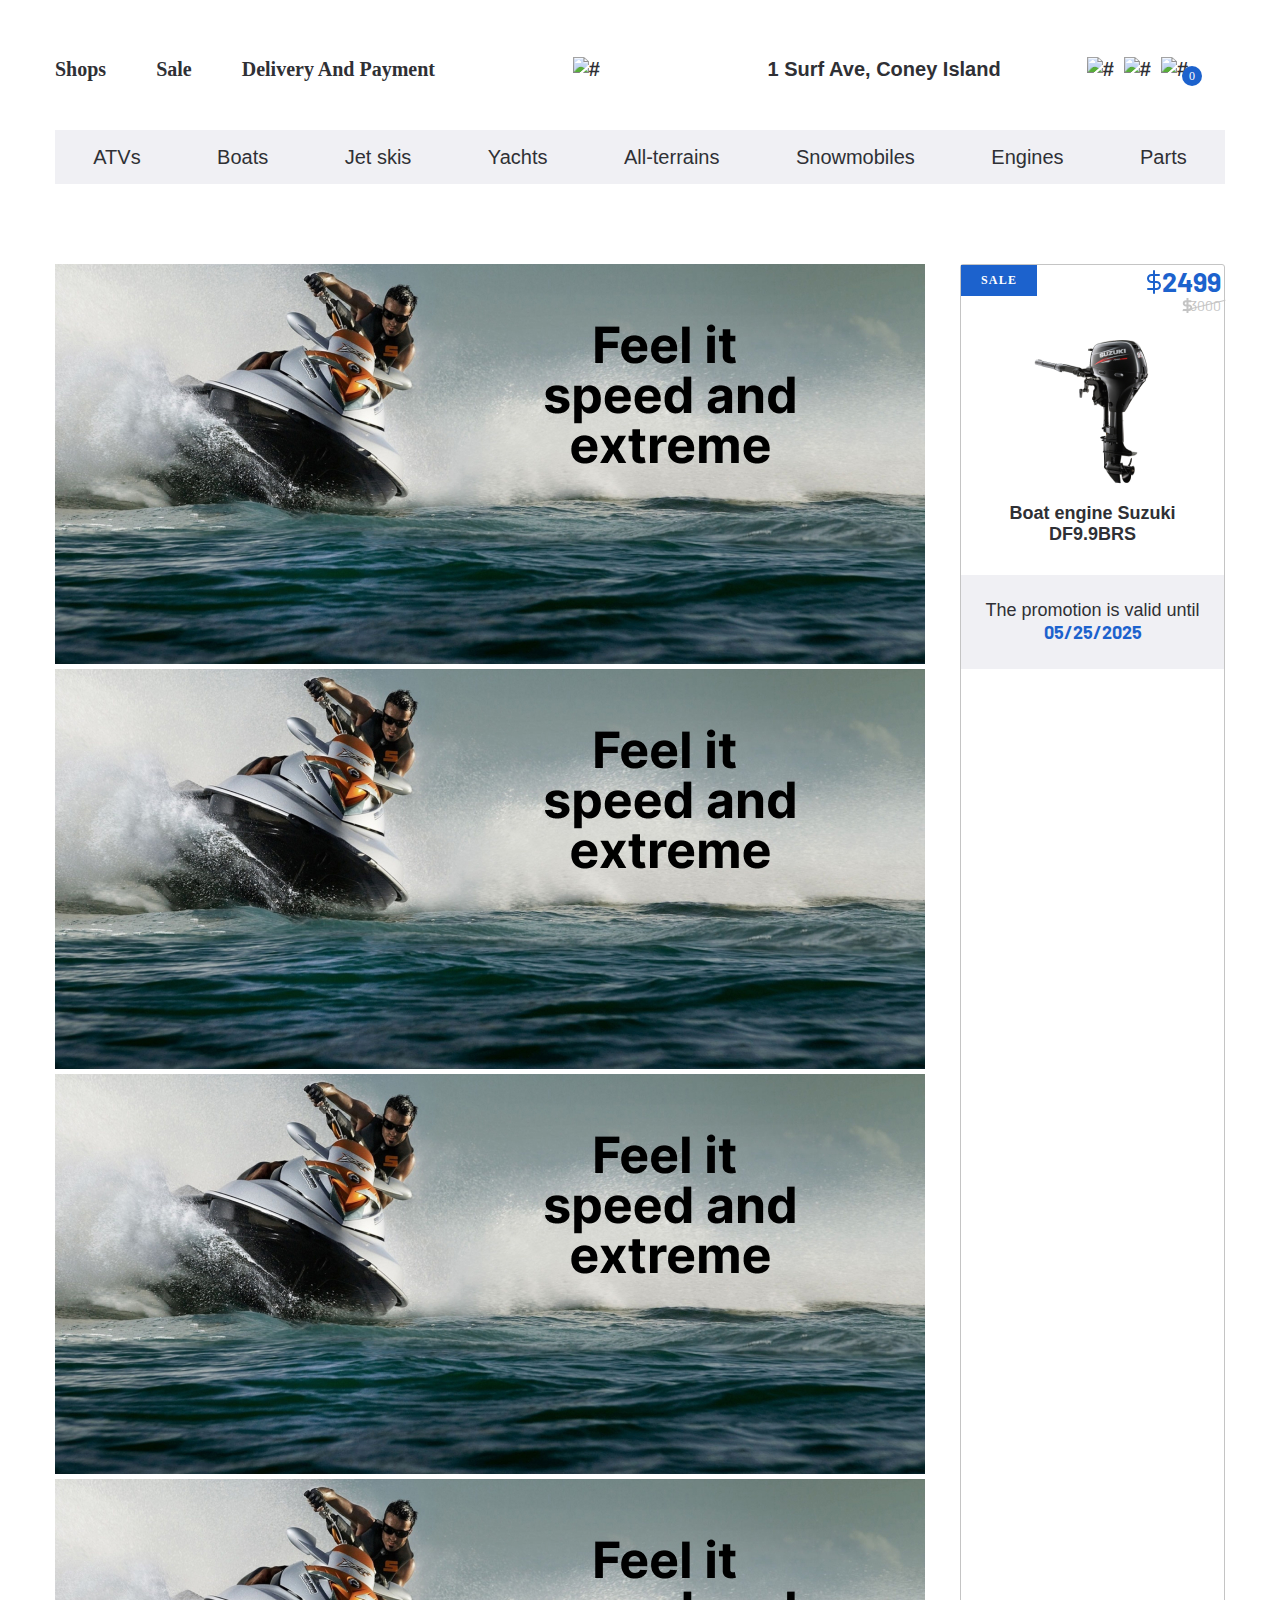
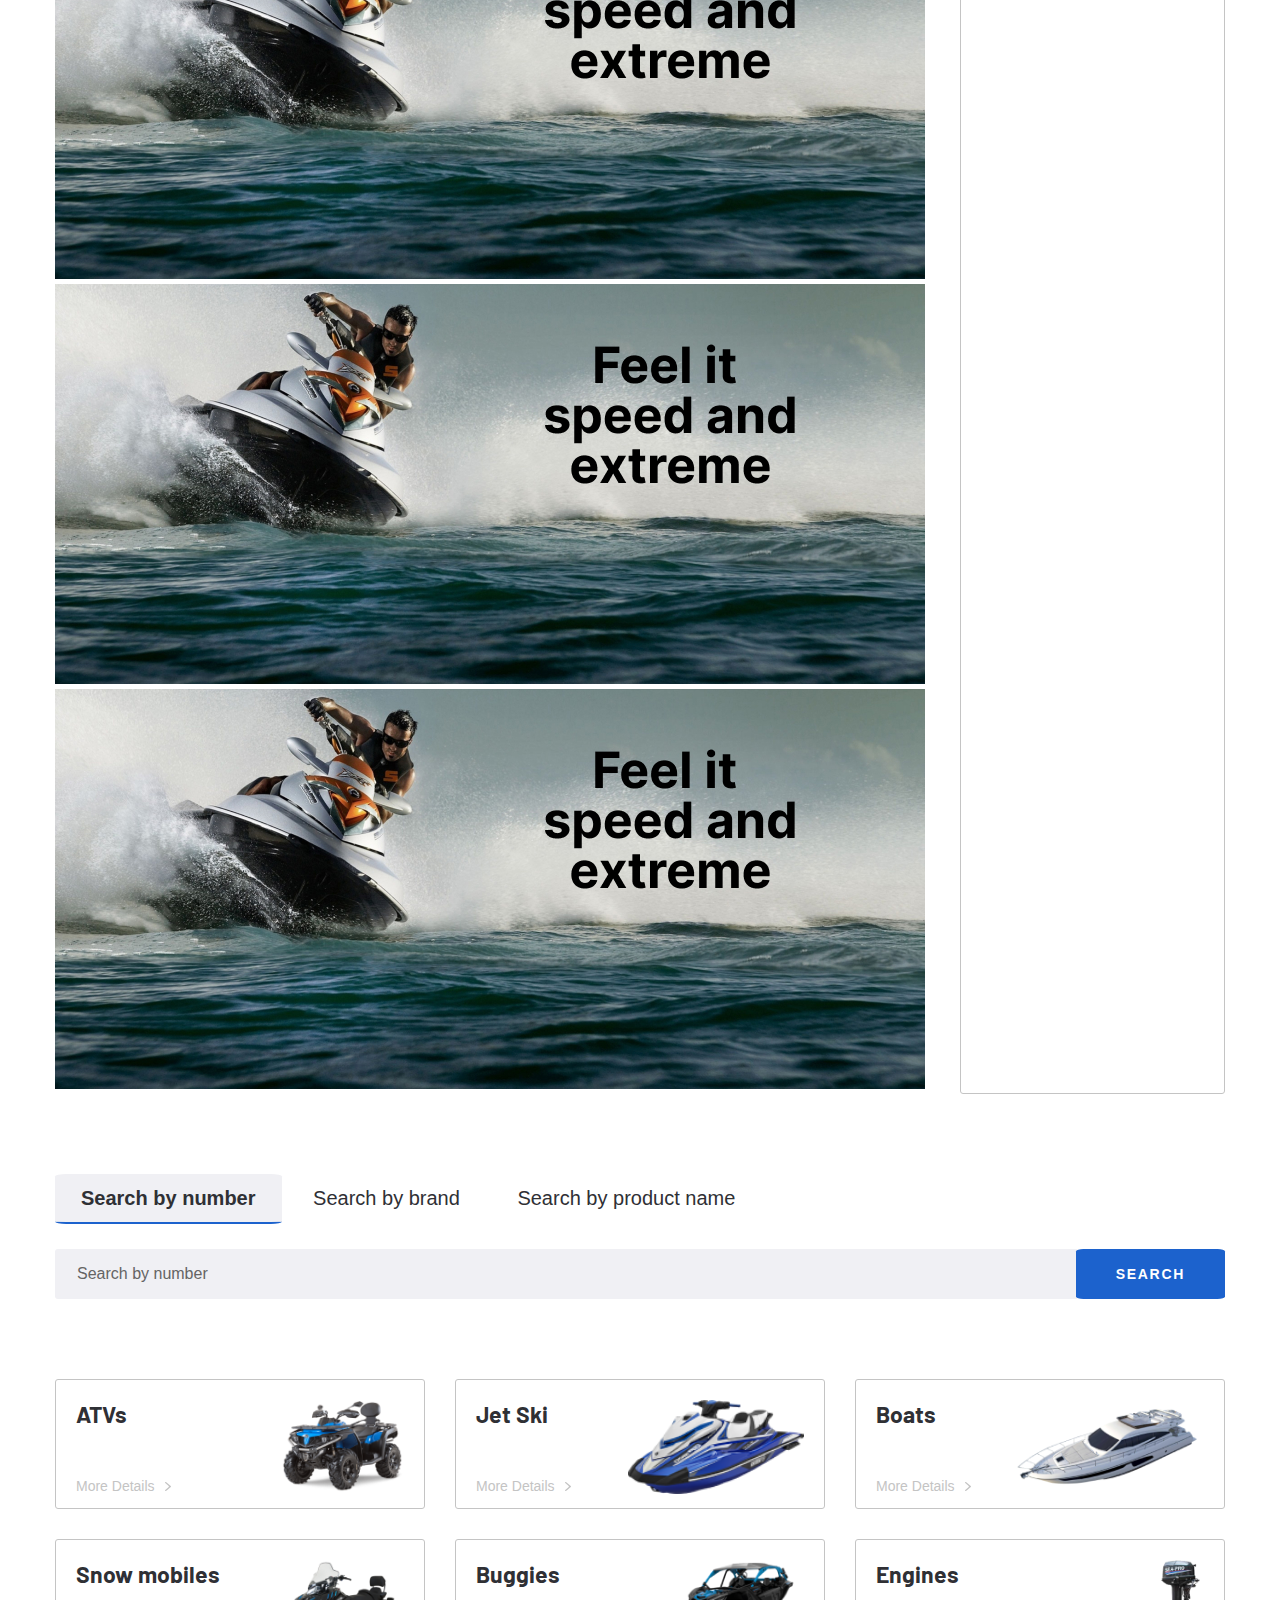
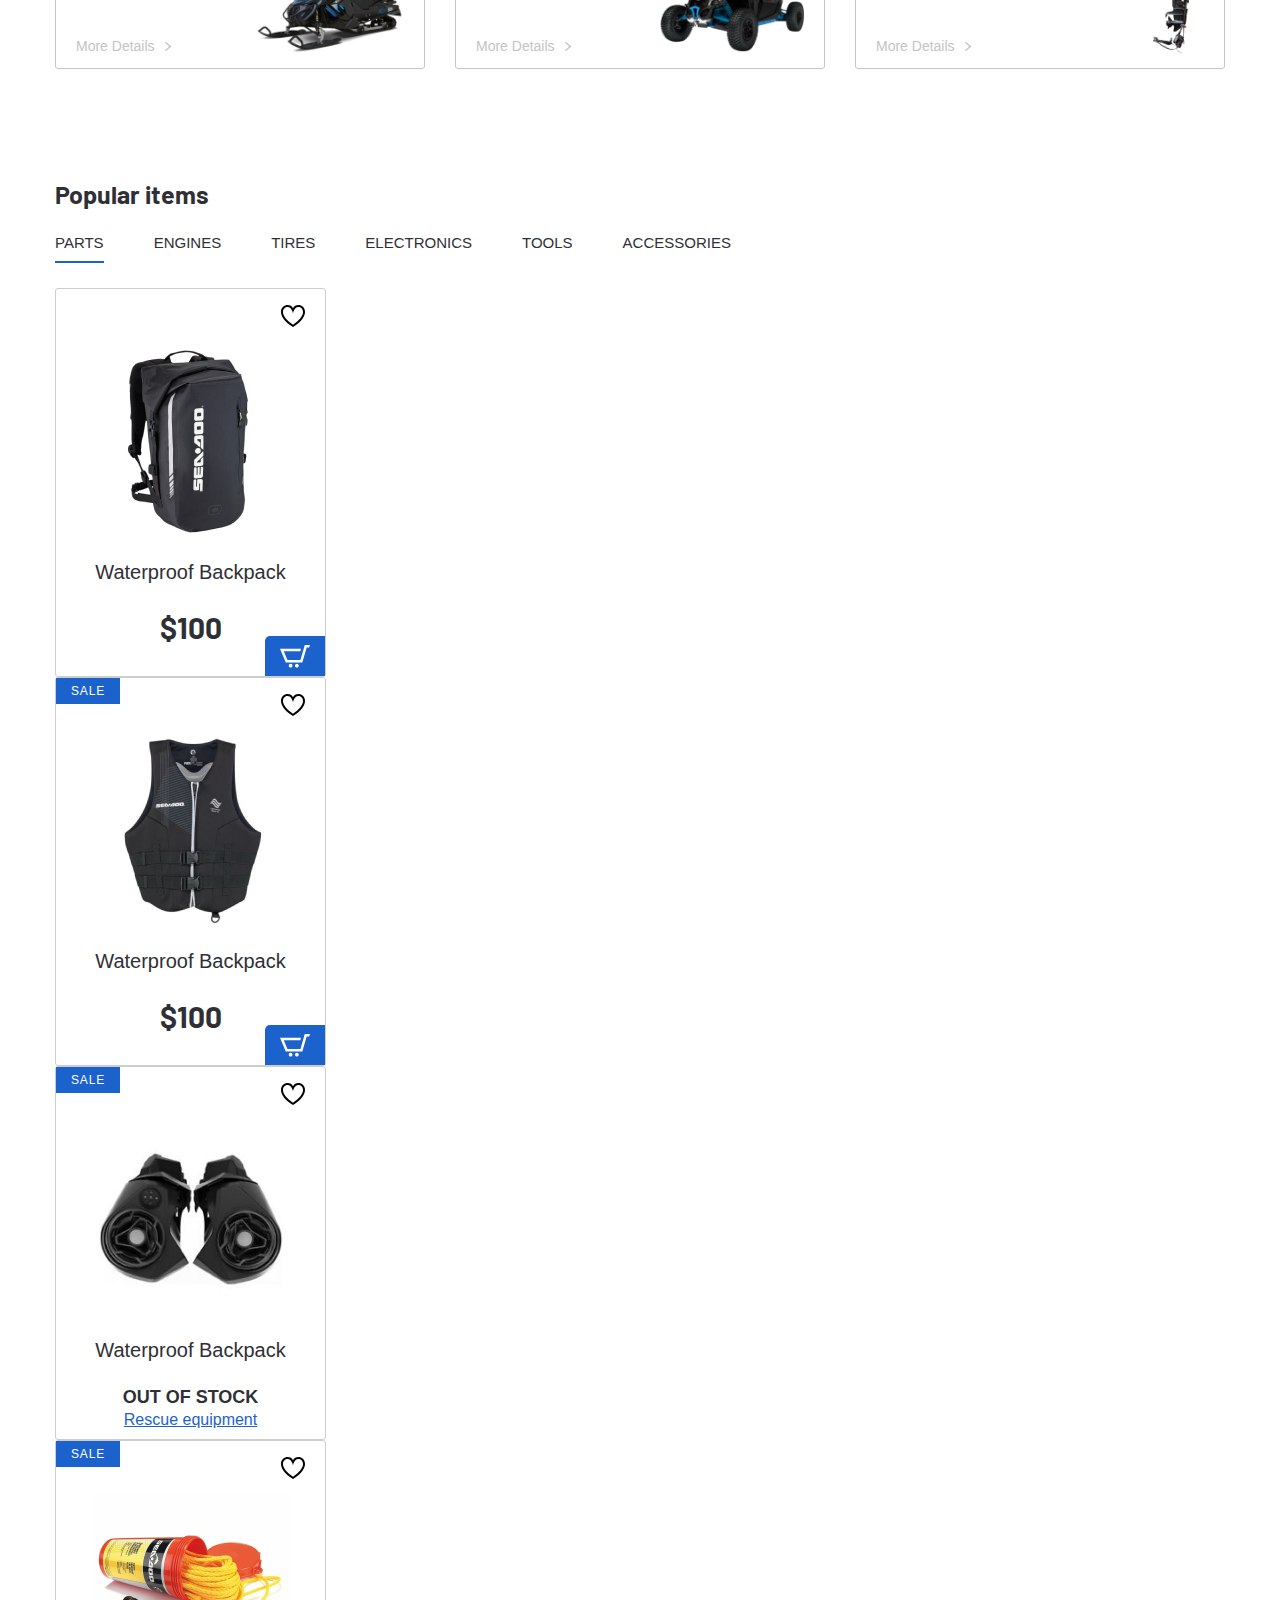
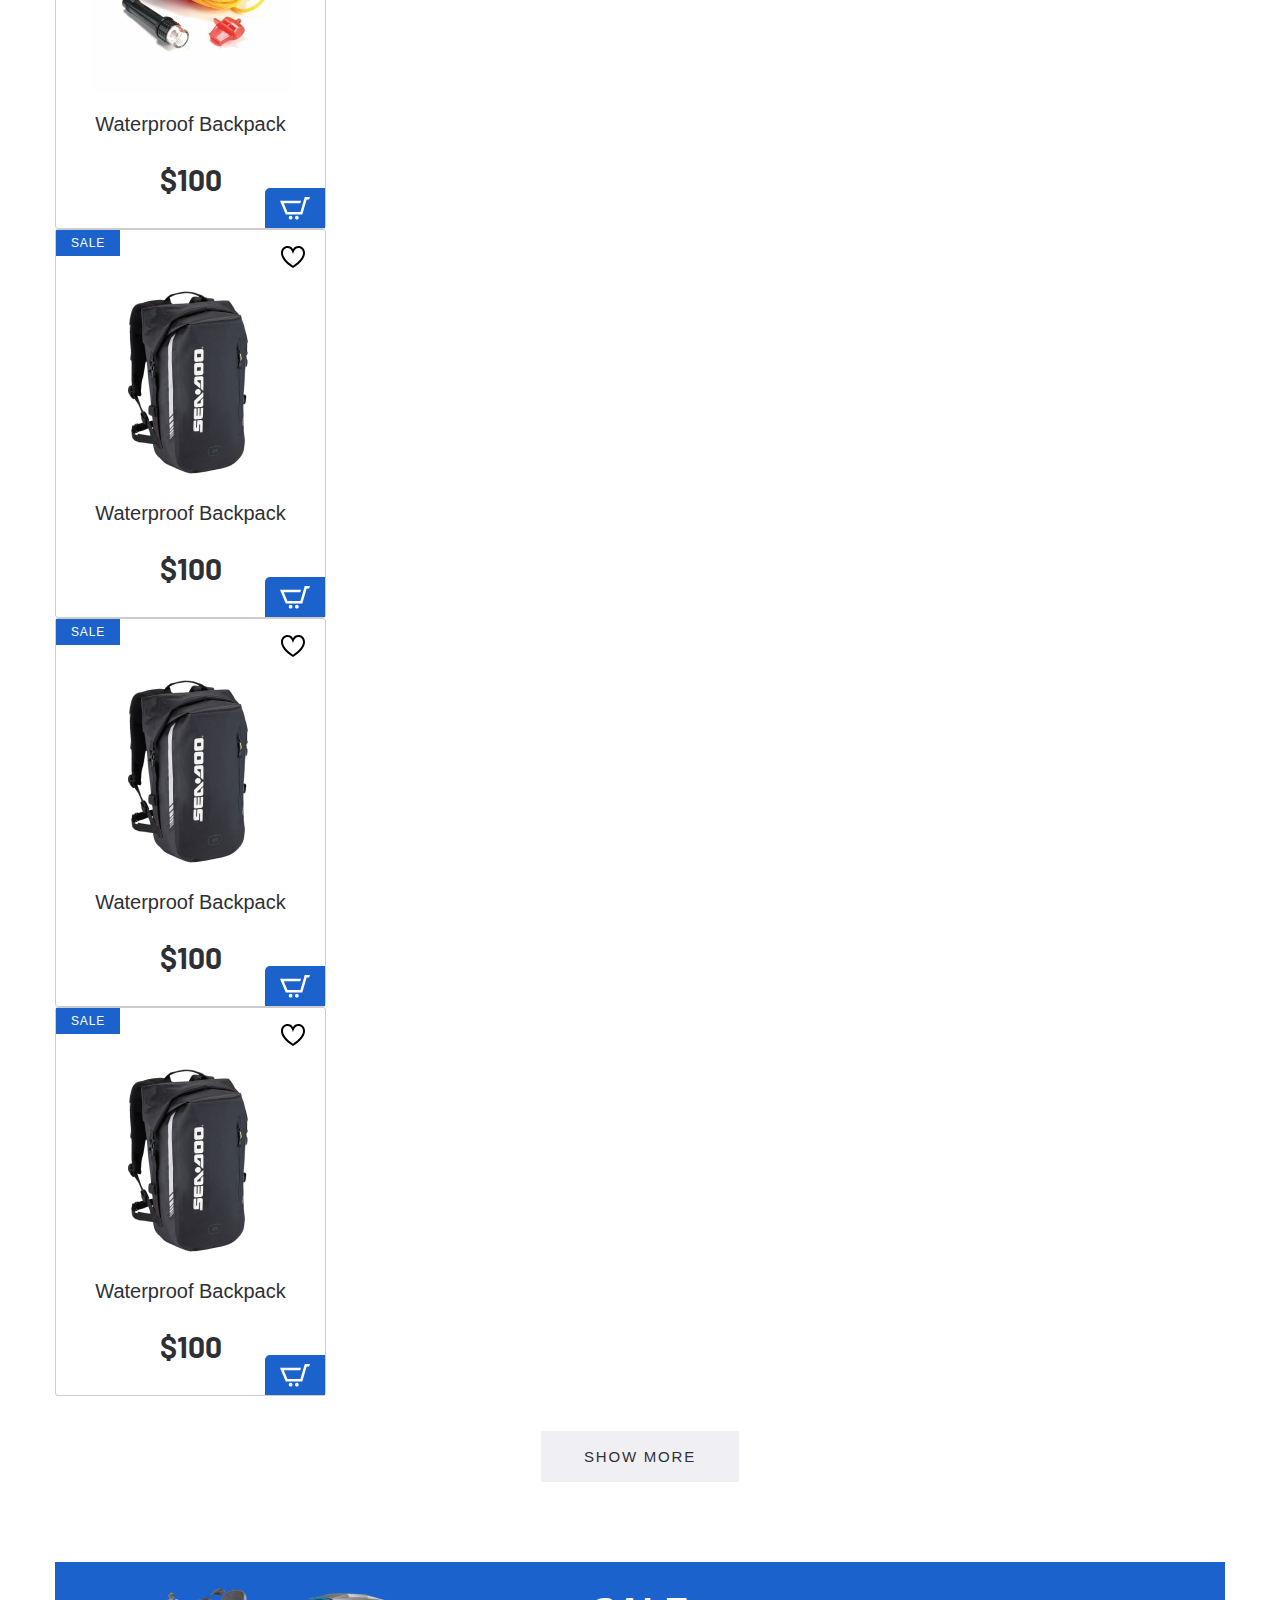
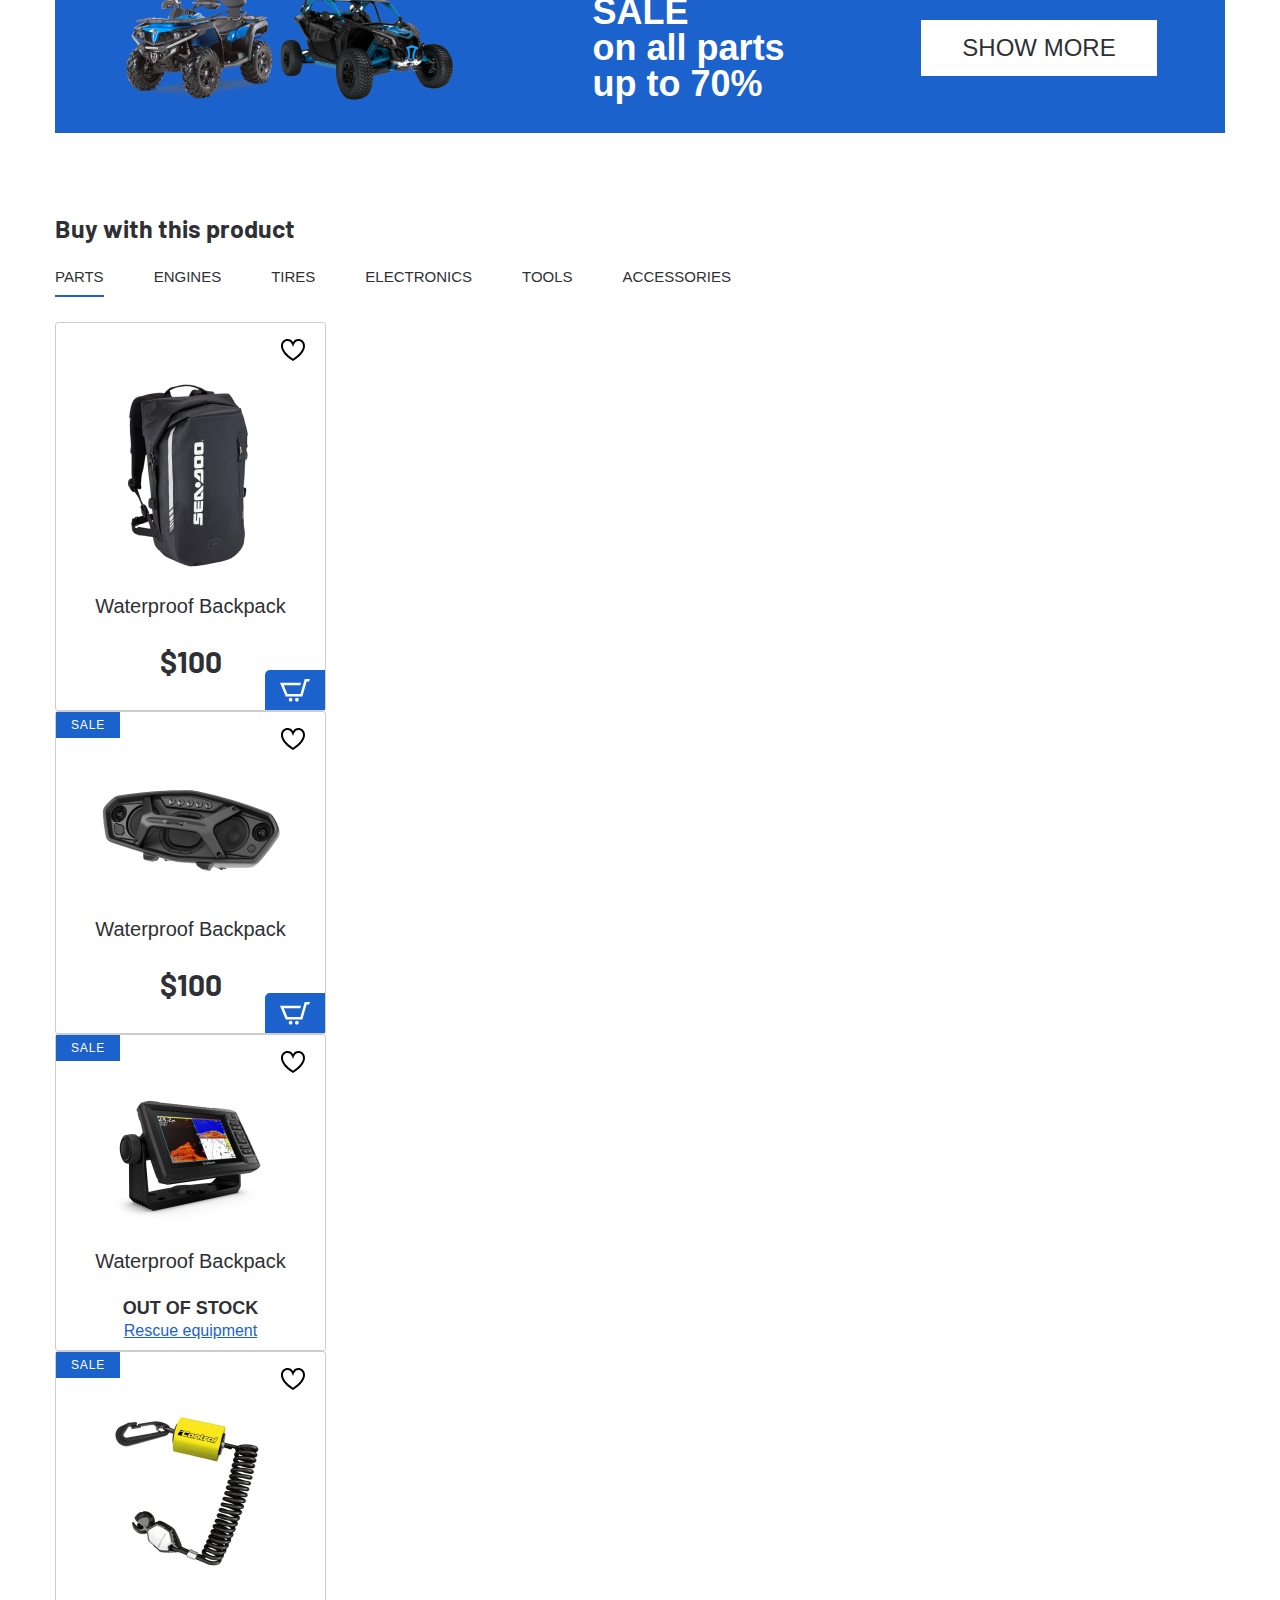
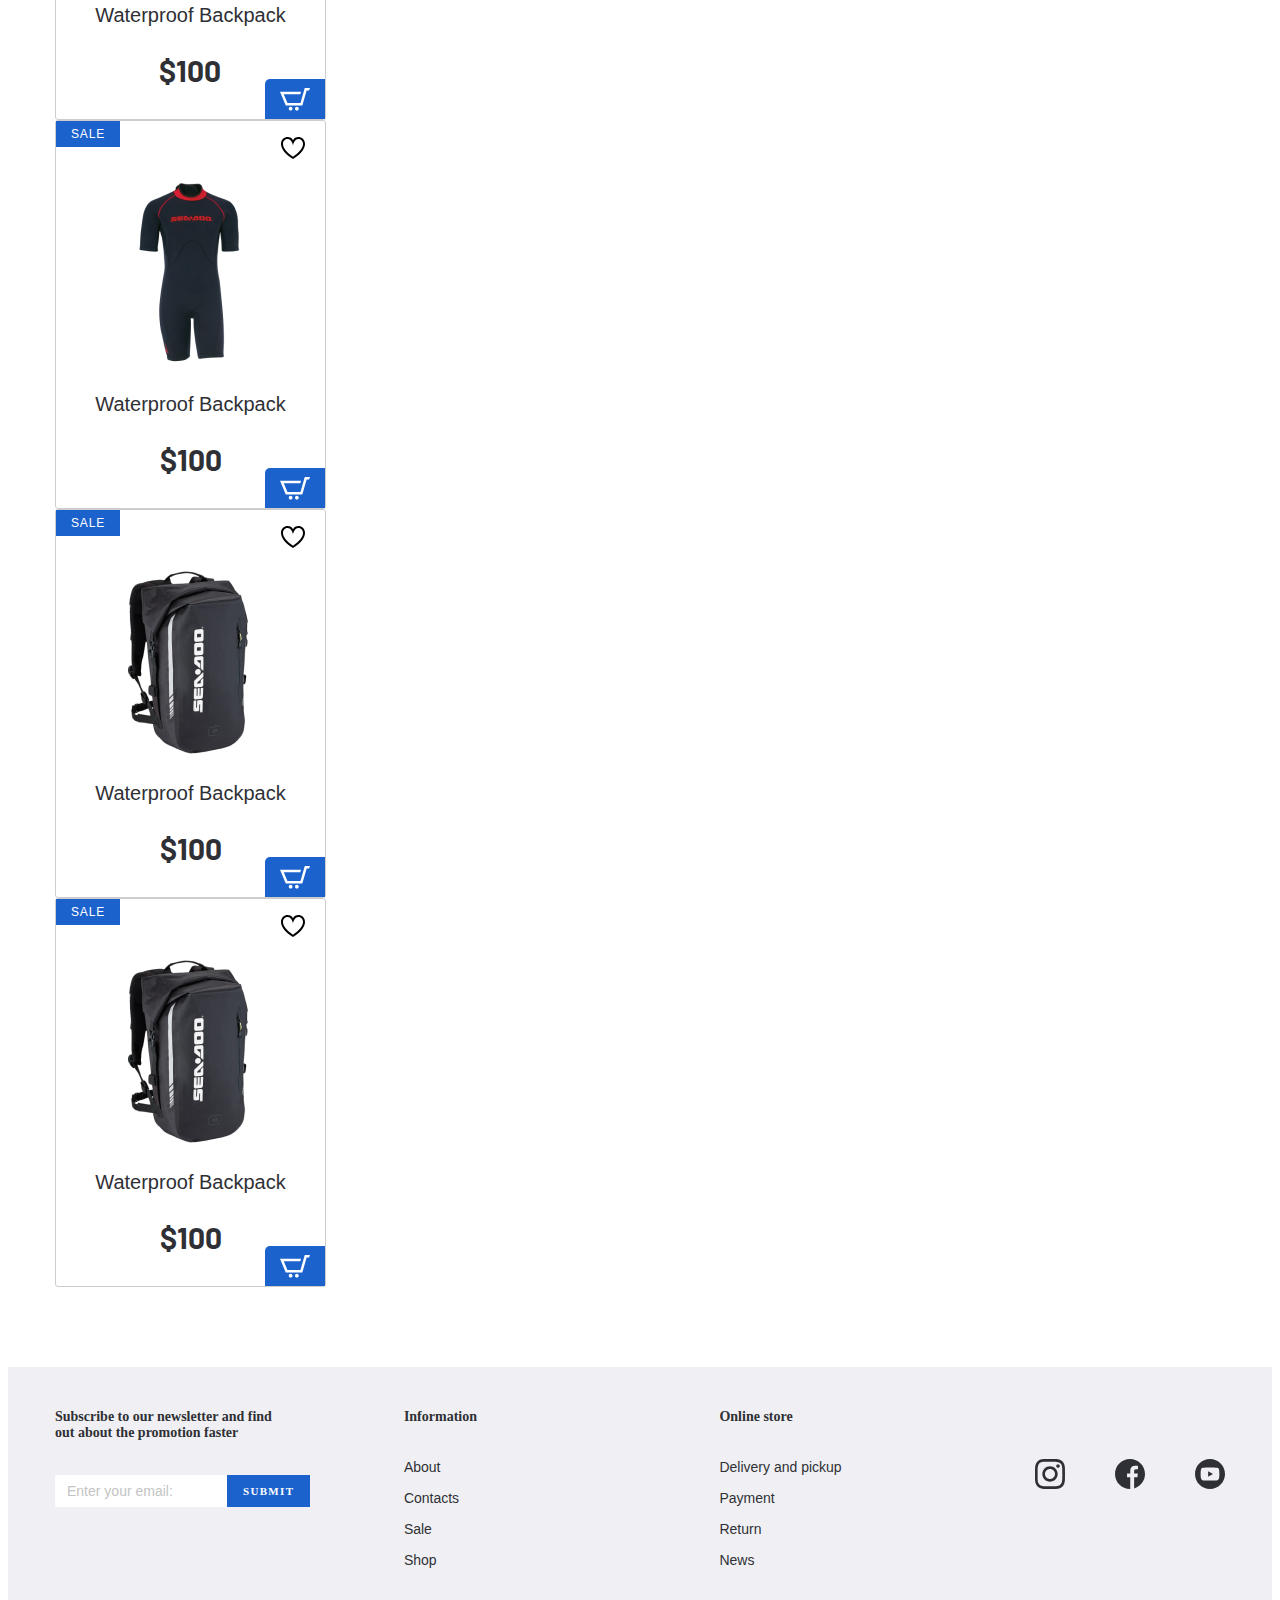
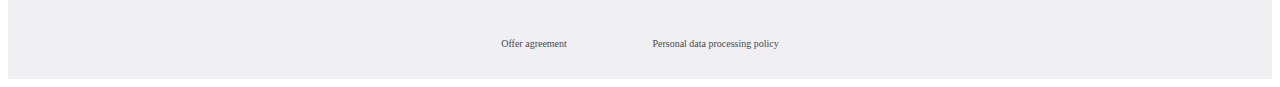
==== commit 857a8ff5: "footer" ====
--- a/index.html
+++ b/index.html
@@ -1001,17 +1001,69 @@
         </div>
       </div>
     </section>
+    <footer class="footer">
+      <div class="container">
+        <div class="footer__top">
+          <div class="footer__top-inner">
+            <div class="footer__top-item">
+              <h6 class="footer__top-title">
+                Subscribe to our newsletter and find out about the promotion
+                faster
+              </h6>
+              <form class="footer__top-form">
+                <input
+                  class="footer__top-input"
+                  type="email"
+                  placeholder="Enter your email:"
+                />
+                <button class="footer__top-btn">Submit</button>
+              </form>
+            </div>
+            <div class="footer__top-item">
+              <h6 class="footer__top-title">Information</h6>
+              <ul class="footer-list">
+                <li class="footer-list__item"><a href="#">About</a></li>
+                <li class="footer-list__item"><a href="#">Contacts</a></li>
+                <li class="footer-list__item"><a href="#">Sale</a></li>
+                <li class="footer-list__item"><a href="#">Shop</a></li>
+              </ul>
+            </div>
+            <div class="footer__top-item">
+              <h6 class="footer__top-title">Online store</h6>
+              <ul class="footer-list">
+                <li class="footer-list__item">
+                  <a href="#">Delivery and pickup</a>
+                </li>
+                <li class="footer-list__item"><a href="#">Payment</a></li>
+                <li class="footer-list__item"><a href="#">Return</a></li>
+                <li class="footer-list__item"><a href="#">News</a></li>
+              </ul>
+            </div>
+            <div class="footer__top-item">
+              <ul class="social-list">
+                <li class="social-list__item">
+                  <a href="#"><img src="/images/instagram.svg" /></a>
+                </li>
+                <li class="social-list__item">
+                  <a href="#"><img src="/images/facebook.svg" /></a>
+                </li>
+                <li class="social-list__item">
+                  <a href="#"><img src="/images/youtube.svg" /></a>
+                </li>
+              </ul>
+            </div>
+          </div>
+        </div>
+        <div class="footer__bottom">
+          <a class="footer__bottom-link" href="#">Offer agreement</a>
+          <a class="footer__bottom-link" href="#">
+            Personal data processing policy</a
+          >
+        </div>
+      </div>
+    </footer>
     <script src="https://ajax.googleapis.com/ajax/libs/jquery/3.4.1/jquery.min.js"></script>
     <script src="js/slick.min.js"></script>
     <script src="js/main.js"></script>
   </body>
 </html>
-
-<!--           <div class="tabs-wrapper">
-            <div class="tabs">
-              <a class="tab tab--active" href="#"></a>
-            </div>
-            <div class="tabs-container">
-              <div class="tabs-content"></div>
-            </div>
-          </div> -->
--- a/css/style.css
+++ b/css/style.css
@@ -684,3 +684,97 @@
   padding: 3px 41px;
   background-color: #fff;
 }
+
+.footer {
+  background-color: #f0f0f4;
+  padding: 42px 0 27px;
+}
+
+.footer__top-inner {
+  display: flex;
+  justify-content: space-between;
+}
+
+.footer__top-title {
+  color: #2f3035;
+  font-family: "SFProDisplay-Regular";
+  font-size: 14px;
+  font-style: normal;
+  font-weight: 700;
+  line-height: normal;
+  width: 222px;
+  padding-bottom: 34px;
+}
+
+.footer__top-btn {
+  color: #fff;
+  text-align: center;
+  font-family: "SFProDisplay-Regular";
+  font-size: 11px;
+  font-style: normal;
+  font-weight: 600;
+  line-height: normal;
+  letter-spacing: 1.32px;
+  text-transform: uppercase;
+  background-color: #1c62cd;
+  padding: 10px 16px;
+  border: none;
+  outline: none;
+  cursor: pointer;
+  margin-left: -10px;
+}
+
+.footer__top-input {
+  width: 182px;
+  background-color: white;
+  border: none;
+  padding: 0px 12px;
+}
+
+.footer__top-form {
+  display: flex;
+}
+
+.footer__top-input::placeholder {
+  color: #c4c4c4;
+  font-family: "SFProDisplay-Regular", sans-serif;
+  font-size: 14px;
+  font-style: normal;
+  font-weight: 400;
+  line-height: normal;
+}
+
+.footer__bottom {
+  text-align: center;
+  gap: 80px;
+  margin-top: 45px;
+}
+
+.footer__bottom-link {
+  color: #48494d;
+  font-family: "SFProDisplay-Regular";
+  font-size: 10px;
+  font-style: normal;
+  font-weight: 400;
+  line-height: normal;
+}
+
+.footer__bottom-link + .footer__bottom-link {
+  margin-left: 80px;
+}
+
+.footer-list__item {
+  color: #2f3035;
+  font-family: "SFProDisplay-Regular", sans-serif;
+  font-size: 14px;
+  font-style: normal;
+  font-weight: 400;
+  line-height: normal;
+  margin-bottom: 15px;
+}
+
+.social-list {
+  display: flex;
+  gap: 50px;
+  margin-top: 50px;
+}
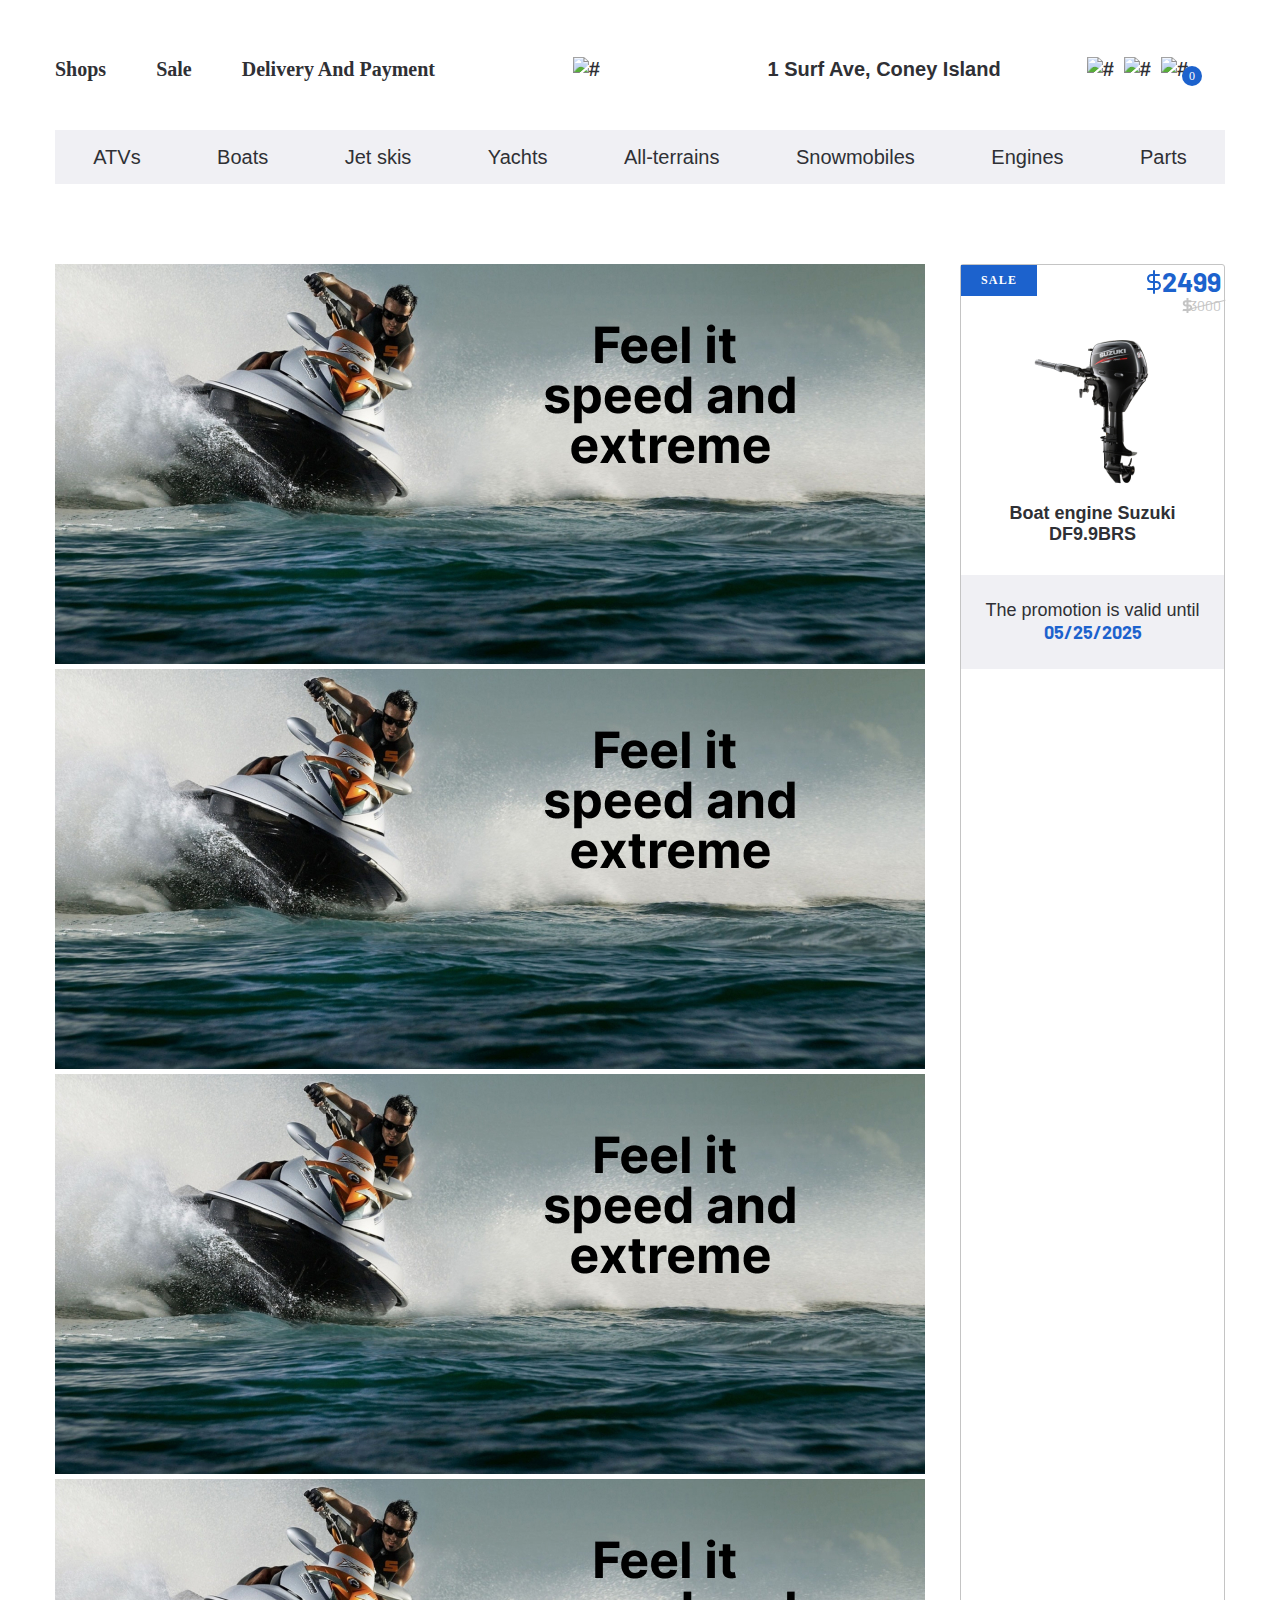
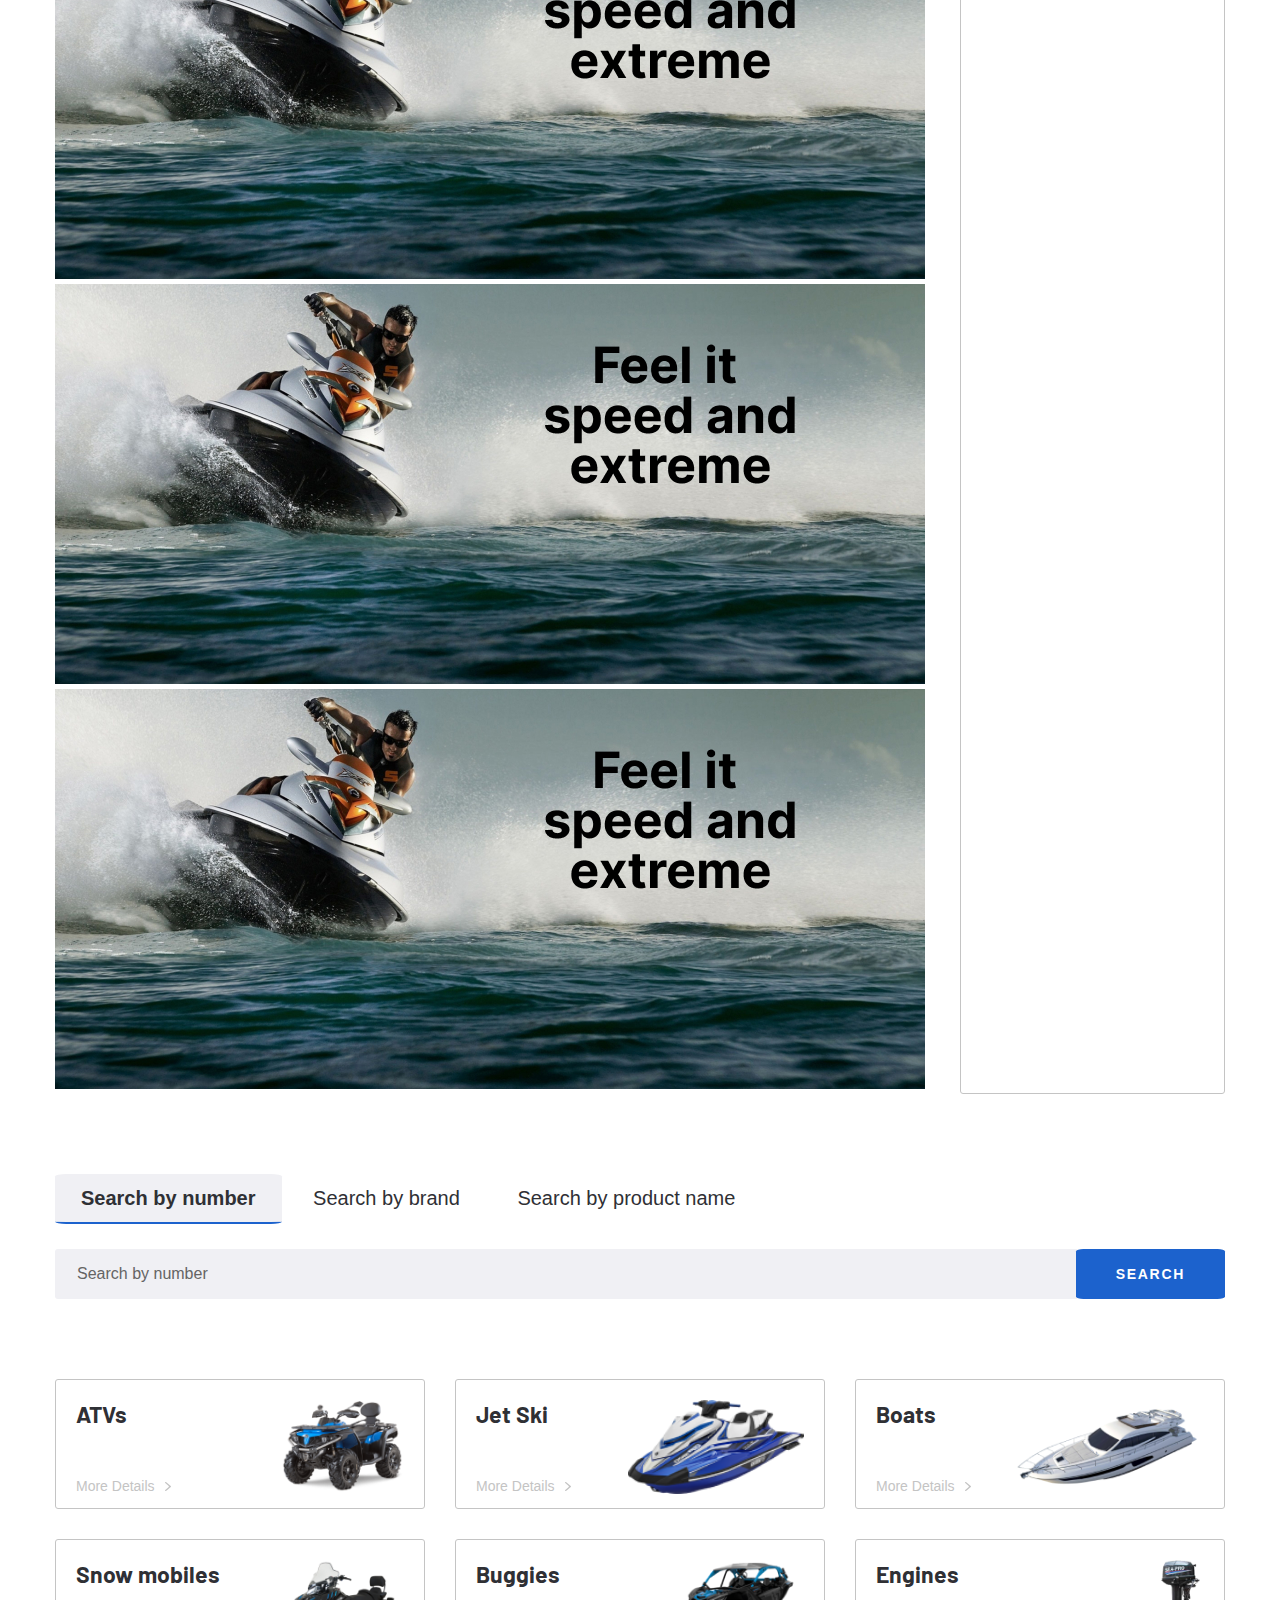
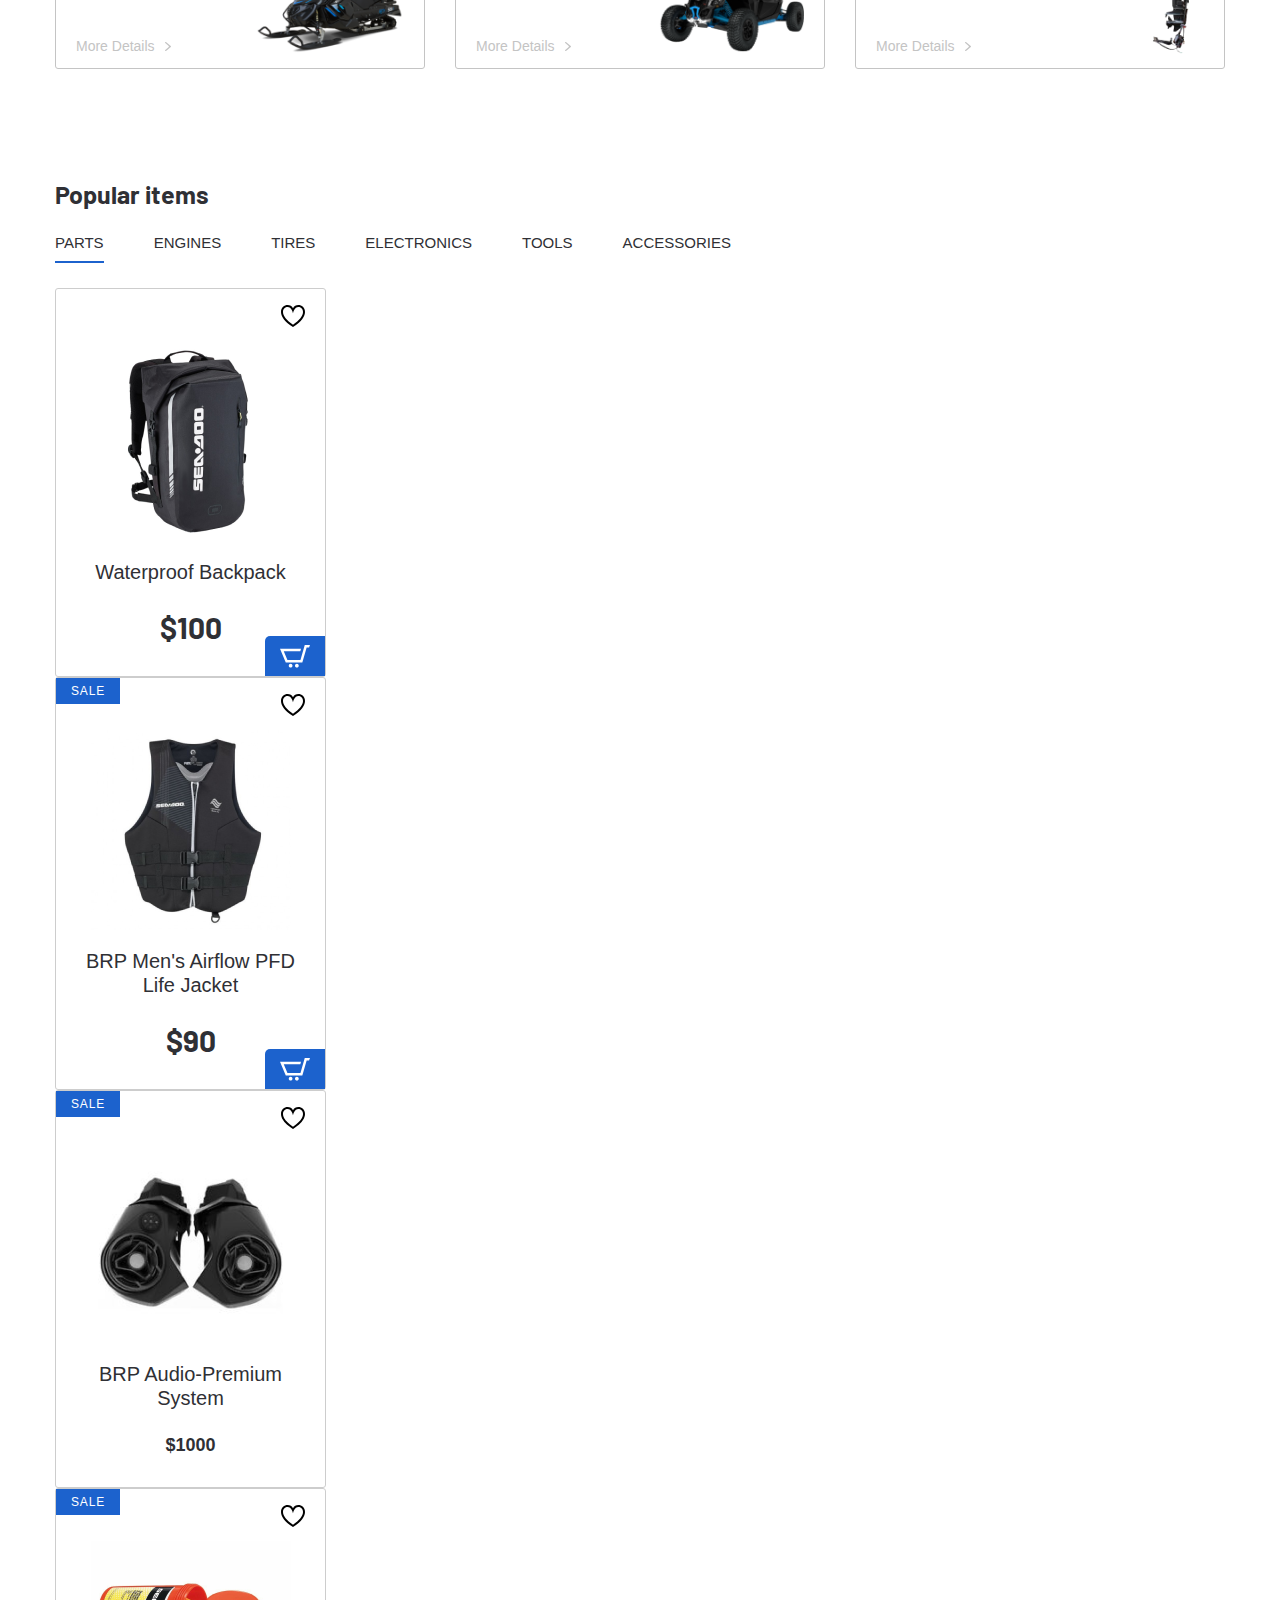
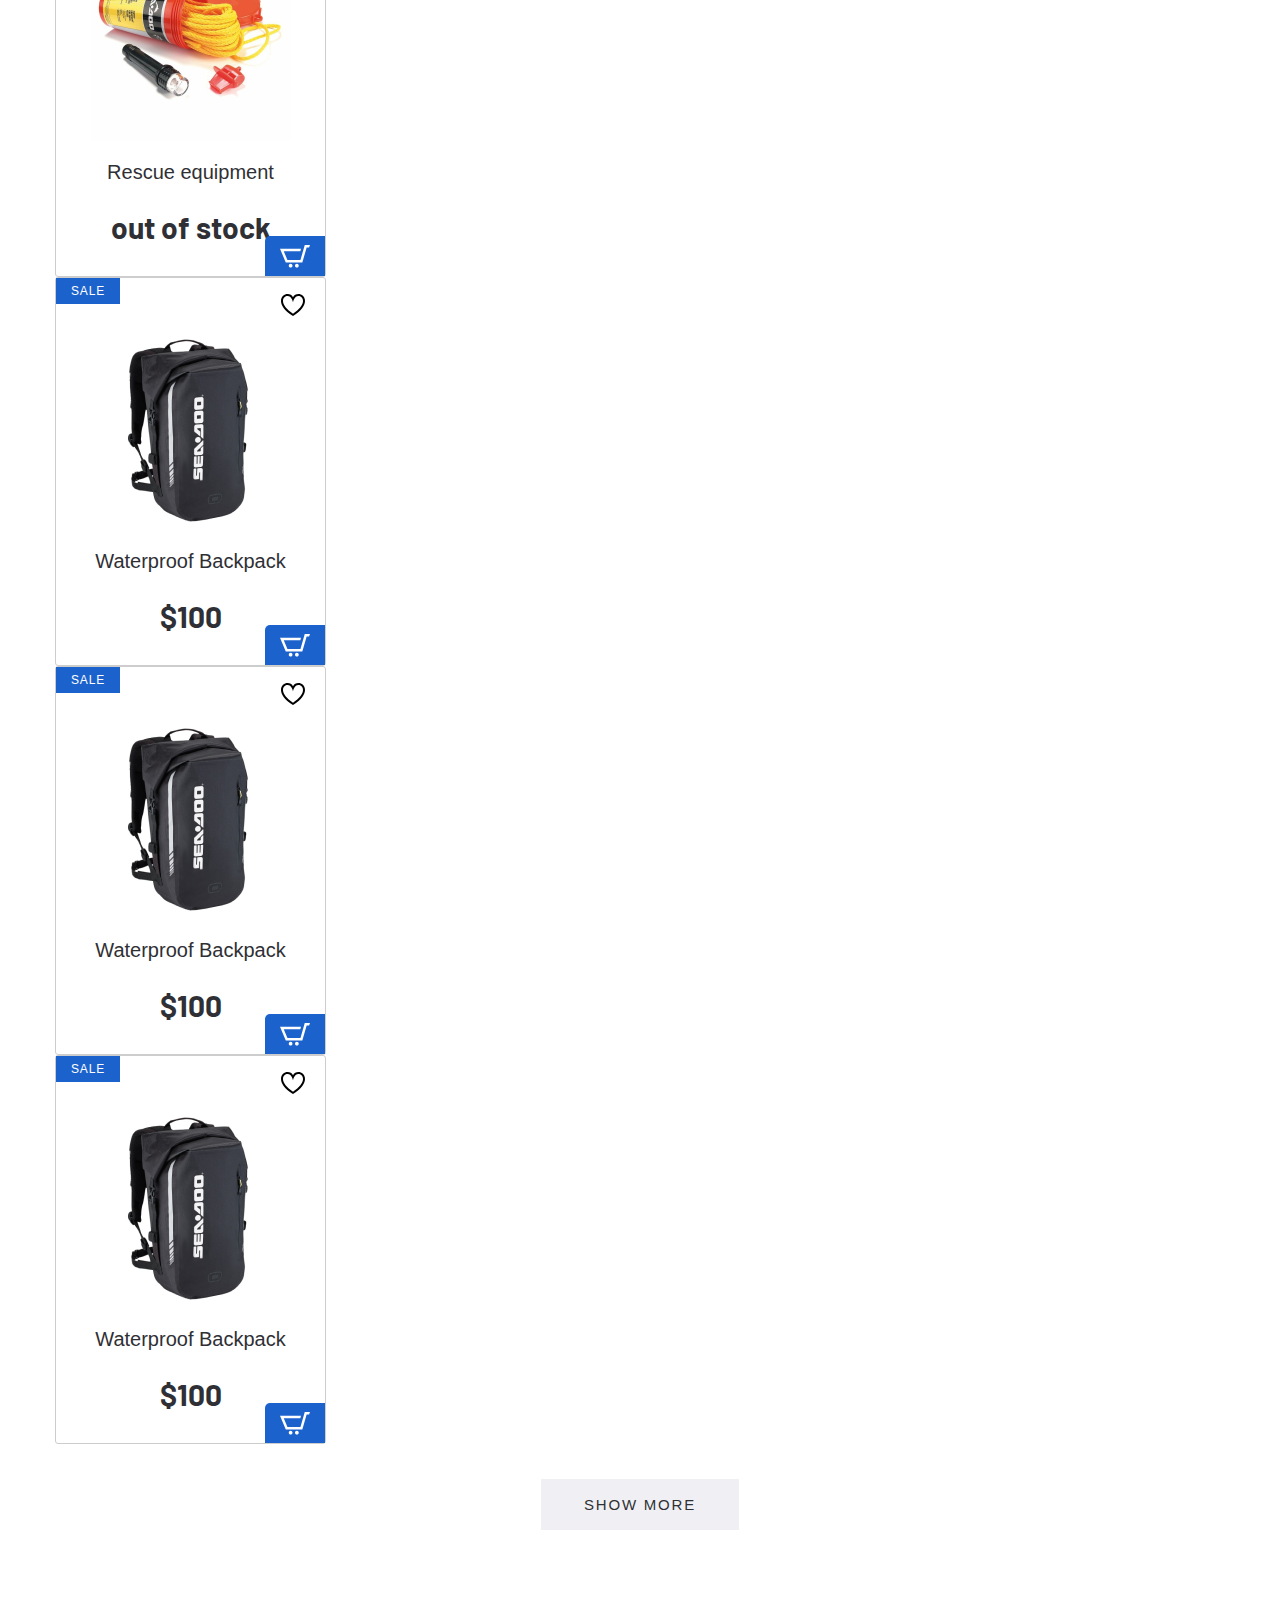
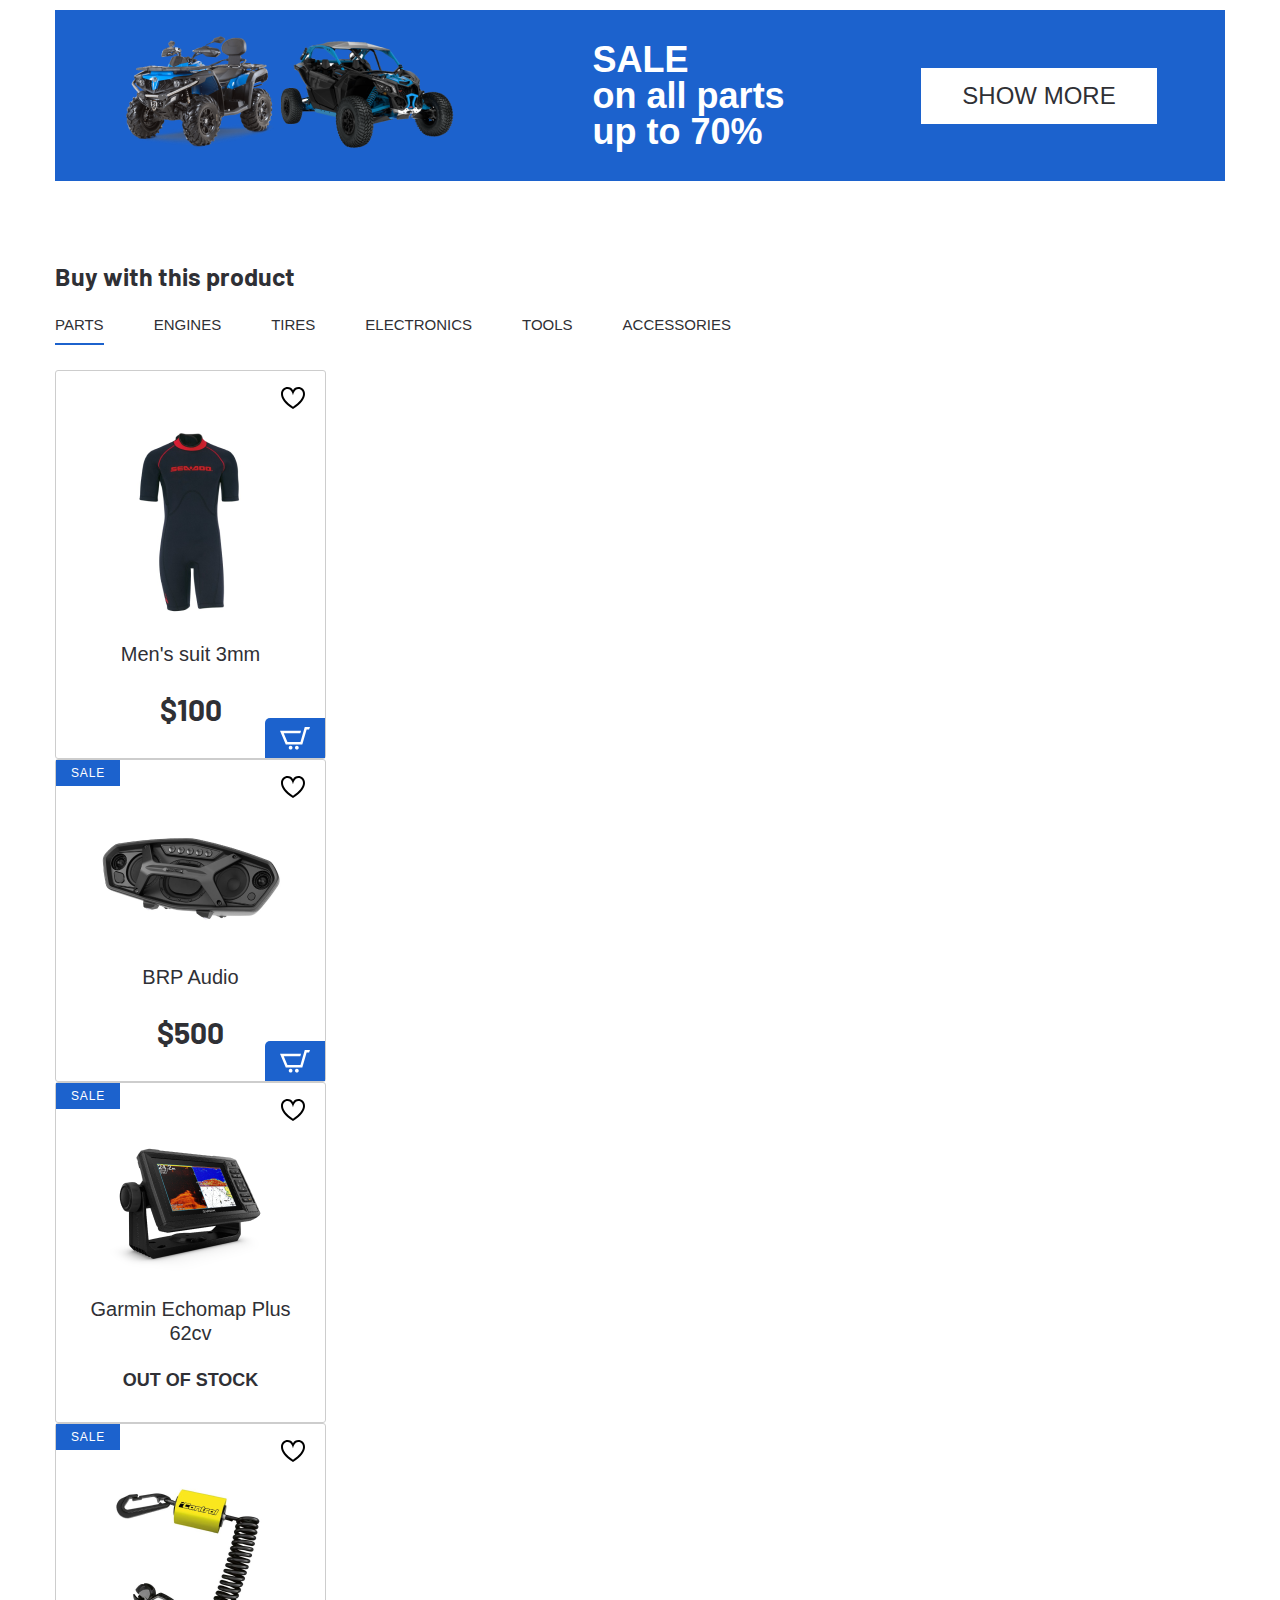
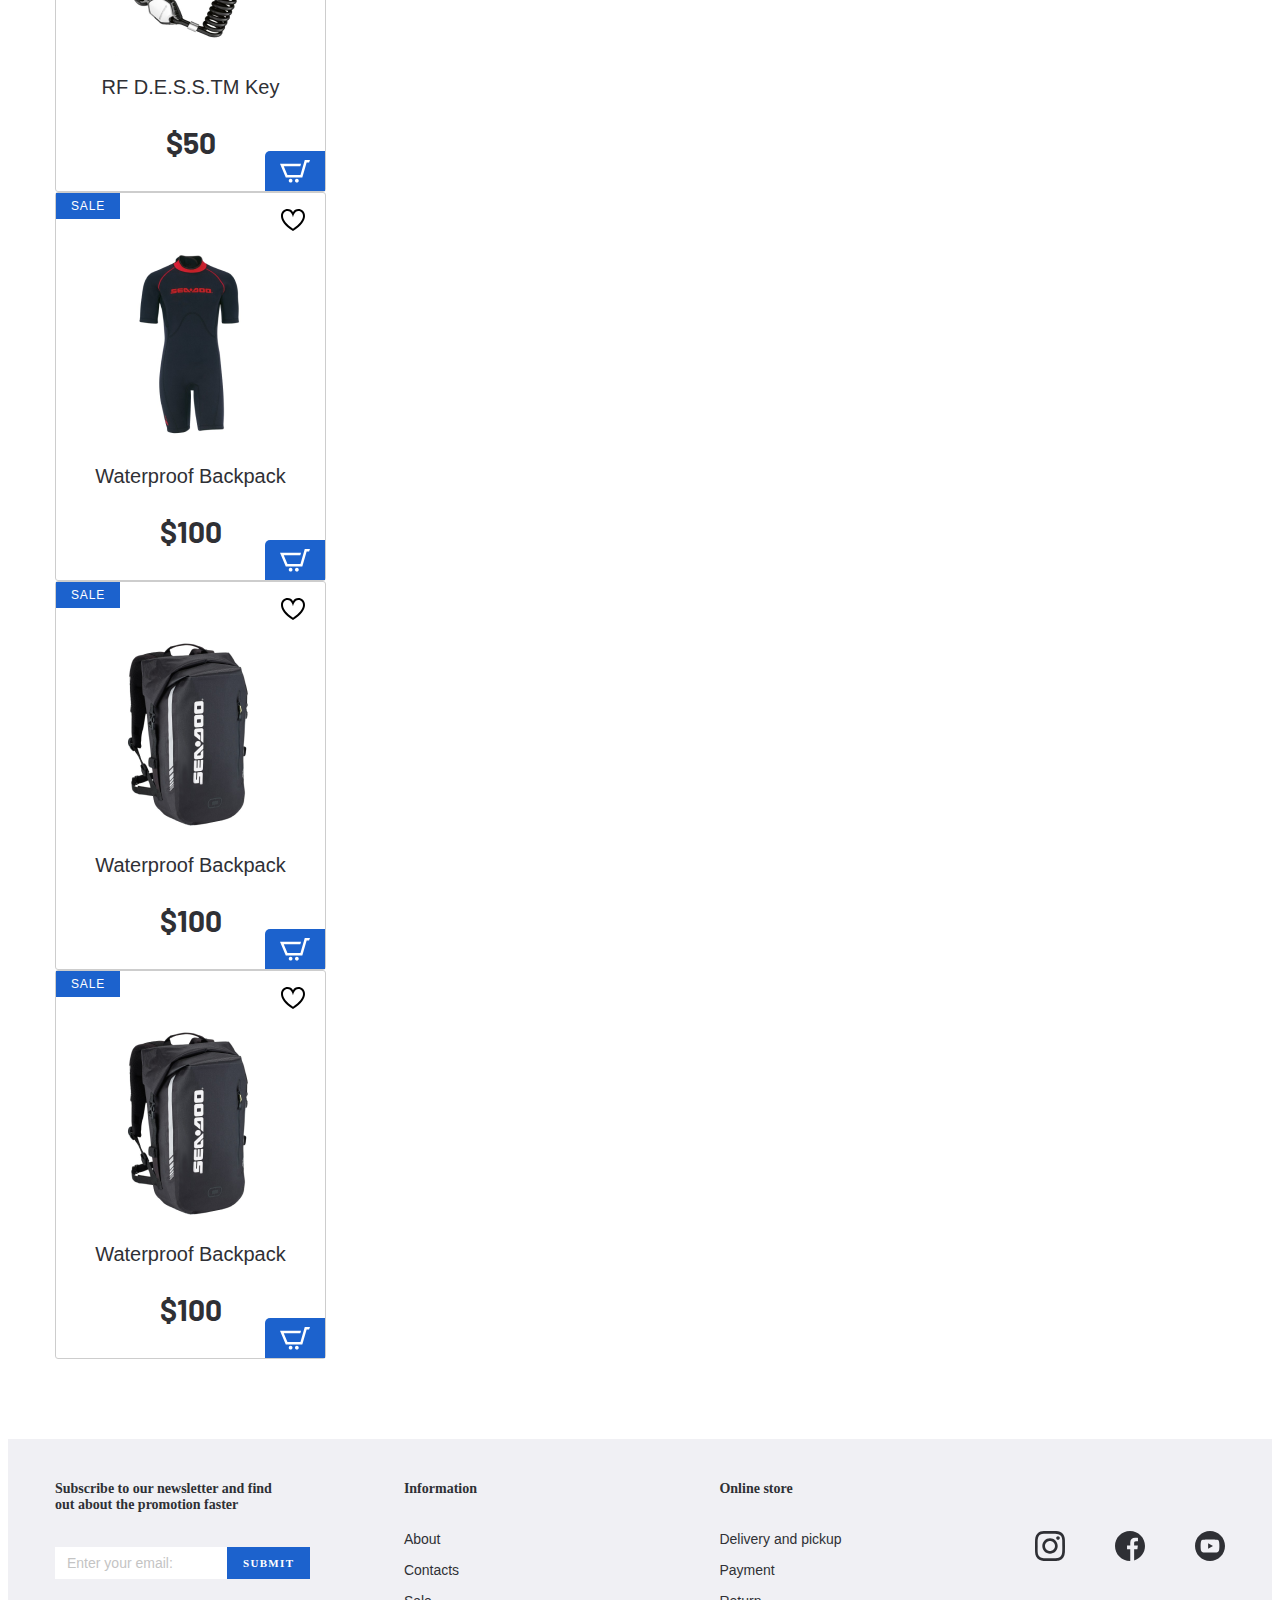
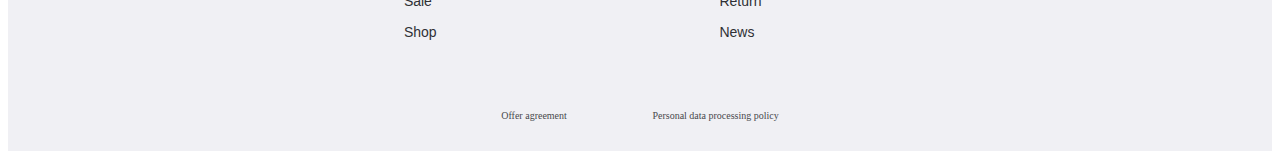
==== commit 0bd629ab: "catalog page" ====
--- a/index.html
+++ b/index.html
@@ -321,8 +321,10 @@
                           src="/images/product-2.png"
                           alt="product-1"
                         />
-                        <h4 class="product__item-title">Waterproof Backpack</h4>
-                        <p class="price product__item-price">$100</p>
+                        <h4 class="product__item-title">
+                          BRP Men's Airflow PFD Life Jacket
+                        </h4>
+                        <p class="price product__item-price">$90</p>
                         <p class="product__item-notify-text">out of stock</p>
                       </a>
                     </div>
@@ -336,18 +338,20 @@
                       <button class="product__item-basket">
                         <img src="/images/cart-white.svg" alt="cart" />
                       </button>
-                      <a class="product__item-notify-link" href="#"
-                        >Rescue equipment</a
-                      >
+                      <!-- <a class="product__item-notify-link" href="#"
+                        >Rescue equipment</a
+                      > -->
                       <a class="product__item product__item-sale" href="#">
                         <img
                           class="product__item-img"
                           src="/images/product-3.png"
                           alt="product-1"
                         />
-                        <h4 class="product__item-title">Waterproof Backpack</h4>
-                        <p class="price product__item-price">$100</p>
-                        <p class="product__item-notify-text">out of stock</p>
+                        <h4 class="product__item-title">
+                          BRP Audio-Premium System
+                        </h4>
+                        <p class="price product__item-price">$1000</p>
+                        <p class="product__item-notify-text">$1000</p>
                       </a>
                     </div>
                   </div>
@@ -367,8 +371,8 @@
                           src="/images/product-4.png"
                           alt="product-1"
                         />
-                        <h4 class="product__item-title">Waterproof Backpack</h4>
-                        <p class="price product__item-price">$100</p>
+                        <h4 class="product__item-title">Rescue equipment</h4>
+                        <p class="price product__item-price">out of stock</p>
                         <p class="product__item-notify-text">out of stock</p>
                       </a>
                     </div>
@@ -675,10 +679,10 @@
                       <a class="product__item" href="#">
                         <img
                           class="product__item-img"
-                          src="/images/product-1.png"
-                          alt="product-1"
-                        />
-                        <h4 class="product__item-title">Waterproof Backpack</h4>
+                          src="/images/product-8.png"
+                          alt="product-1"
+                        />
+                        <h4 class="product__item-title">Men's suit 3mm</h4>
                         <p class="price product__item-price">$100</p>
                         <p class="product__item-notify-text">out of stock</p>
                       </a>
@@ -700,8 +704,8 @@
                           src="/images/product-5.png"
                           alt="product-1"
                         />
-                        <h4 class="product__item-title">Waterproof Backpack</h4>
-                        <p class="price product__item-price">$100</p>
+                        <h4 class="product__item-title">BRP Audio</h4>
+                        <p class="price product__item-price">$500</p>
                         <p class="product__item-notify-text">out of stock</p>
                       </a>
                     </div>
@@ -715,16 +719,18 @@
                       <button class="product__item-basket">
                         <img src="/images/cart-white.svg" alt="cart" />
                       </button>
-                      <a class="product__item-notify-link" href="#"
-                        >Rescue equipment</a
-                      >
+                      <!-- <a class="product__item-notify-link" href="#"
+                        >Rescue equipment</a
+                      > -->
                       <a class="product__item product__item-sale" href="#">
                         <img
                           class="product__item-img"
                           src="/images/product-6.png"
                           alt="product-1"
                         />
-                        <h4 class="product__item-title">Waterproof Backpack</h4>
+                        <h4 class="product__item-title">
+                          Garmin Echomap Plus 62cv
+                        </h4>
                         <p class="price product__item-price">$100</p>
                         <p class="product__item-notify-text">out of stock</p>
                       </a>
@@ -746,8 +752,8 @@
                           src="/images/product-7.png"
                           alt="product-1"
                         />
-                        <h4 class="product__item-title">Waterproof Backpack</h4>
-                        <p class="price product__item-price">$100</p>
+                        <h4 class="product__item-title">RF D.E.S.S.TM Key</h4>
+                        <p class="price product__item-price">$50</p>
                         <p class="product__item-notify-text">out of stock</p>
                       </a>
                     </div>
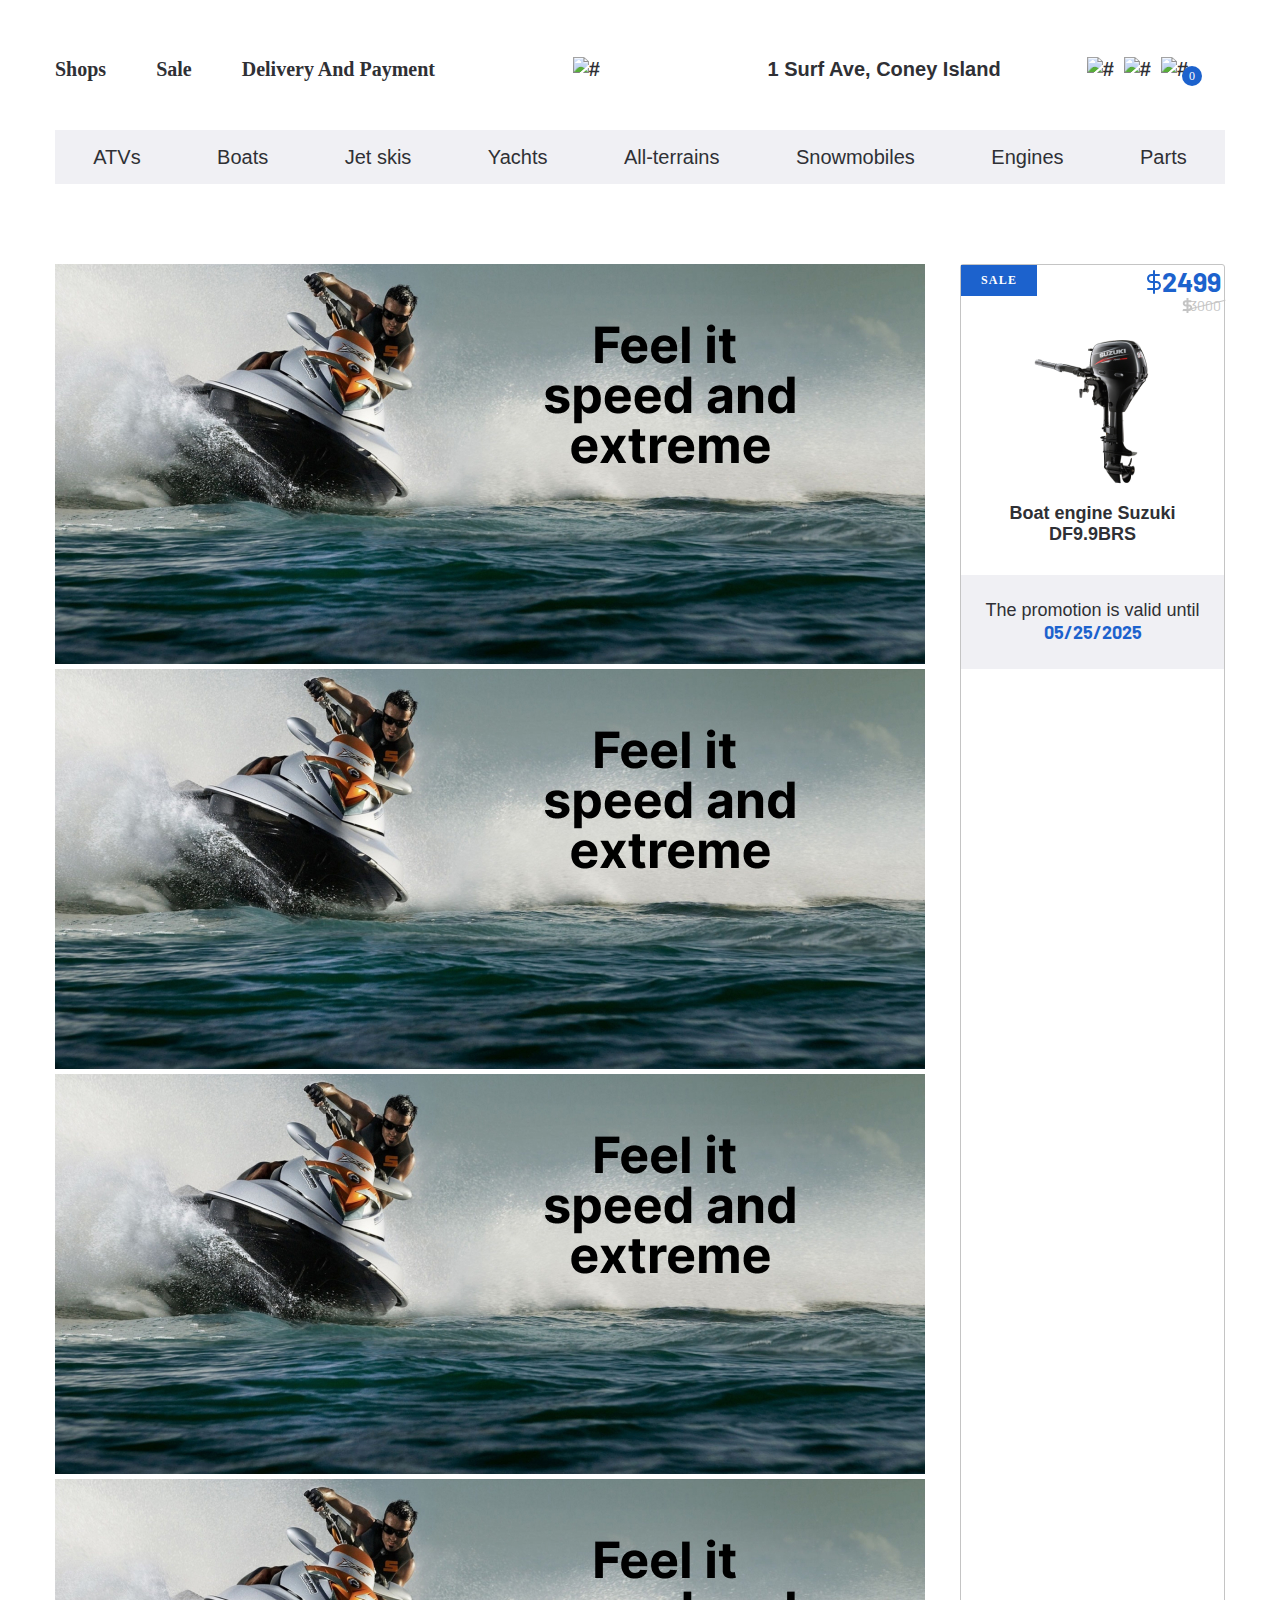
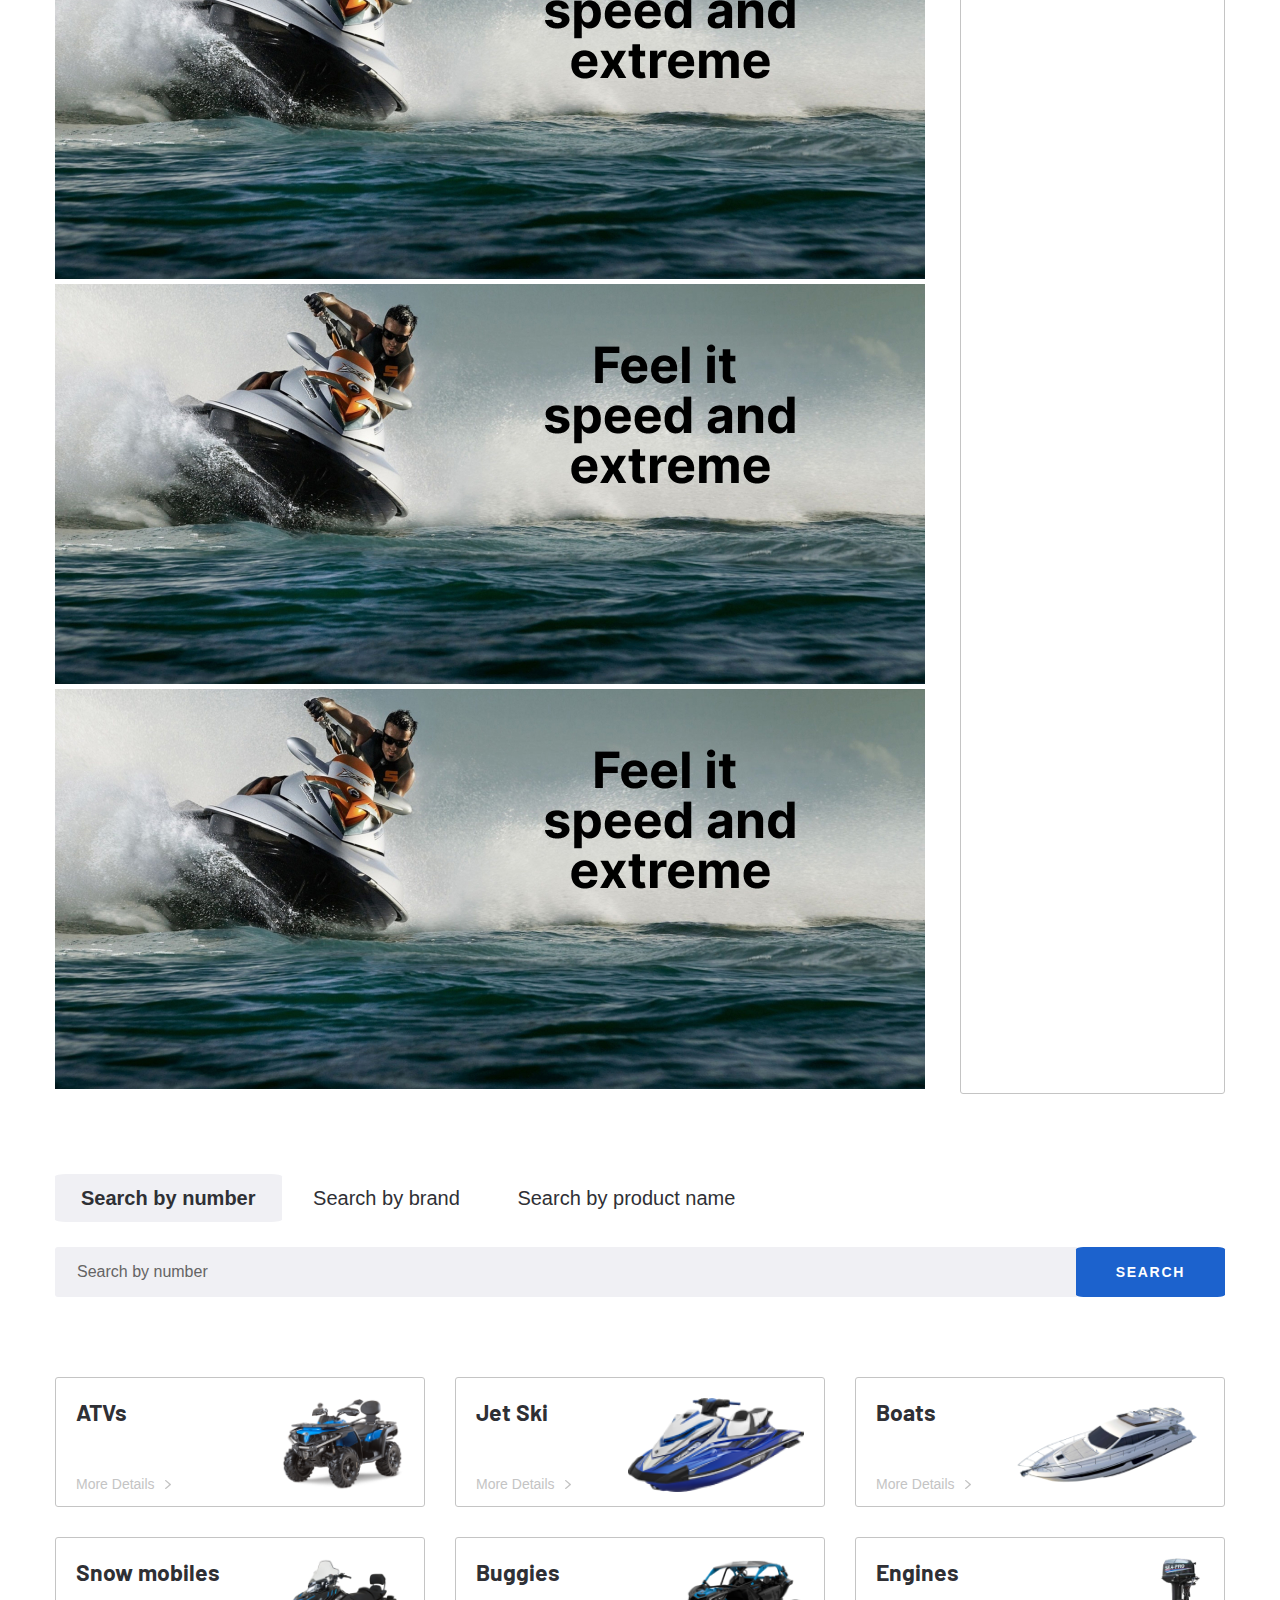
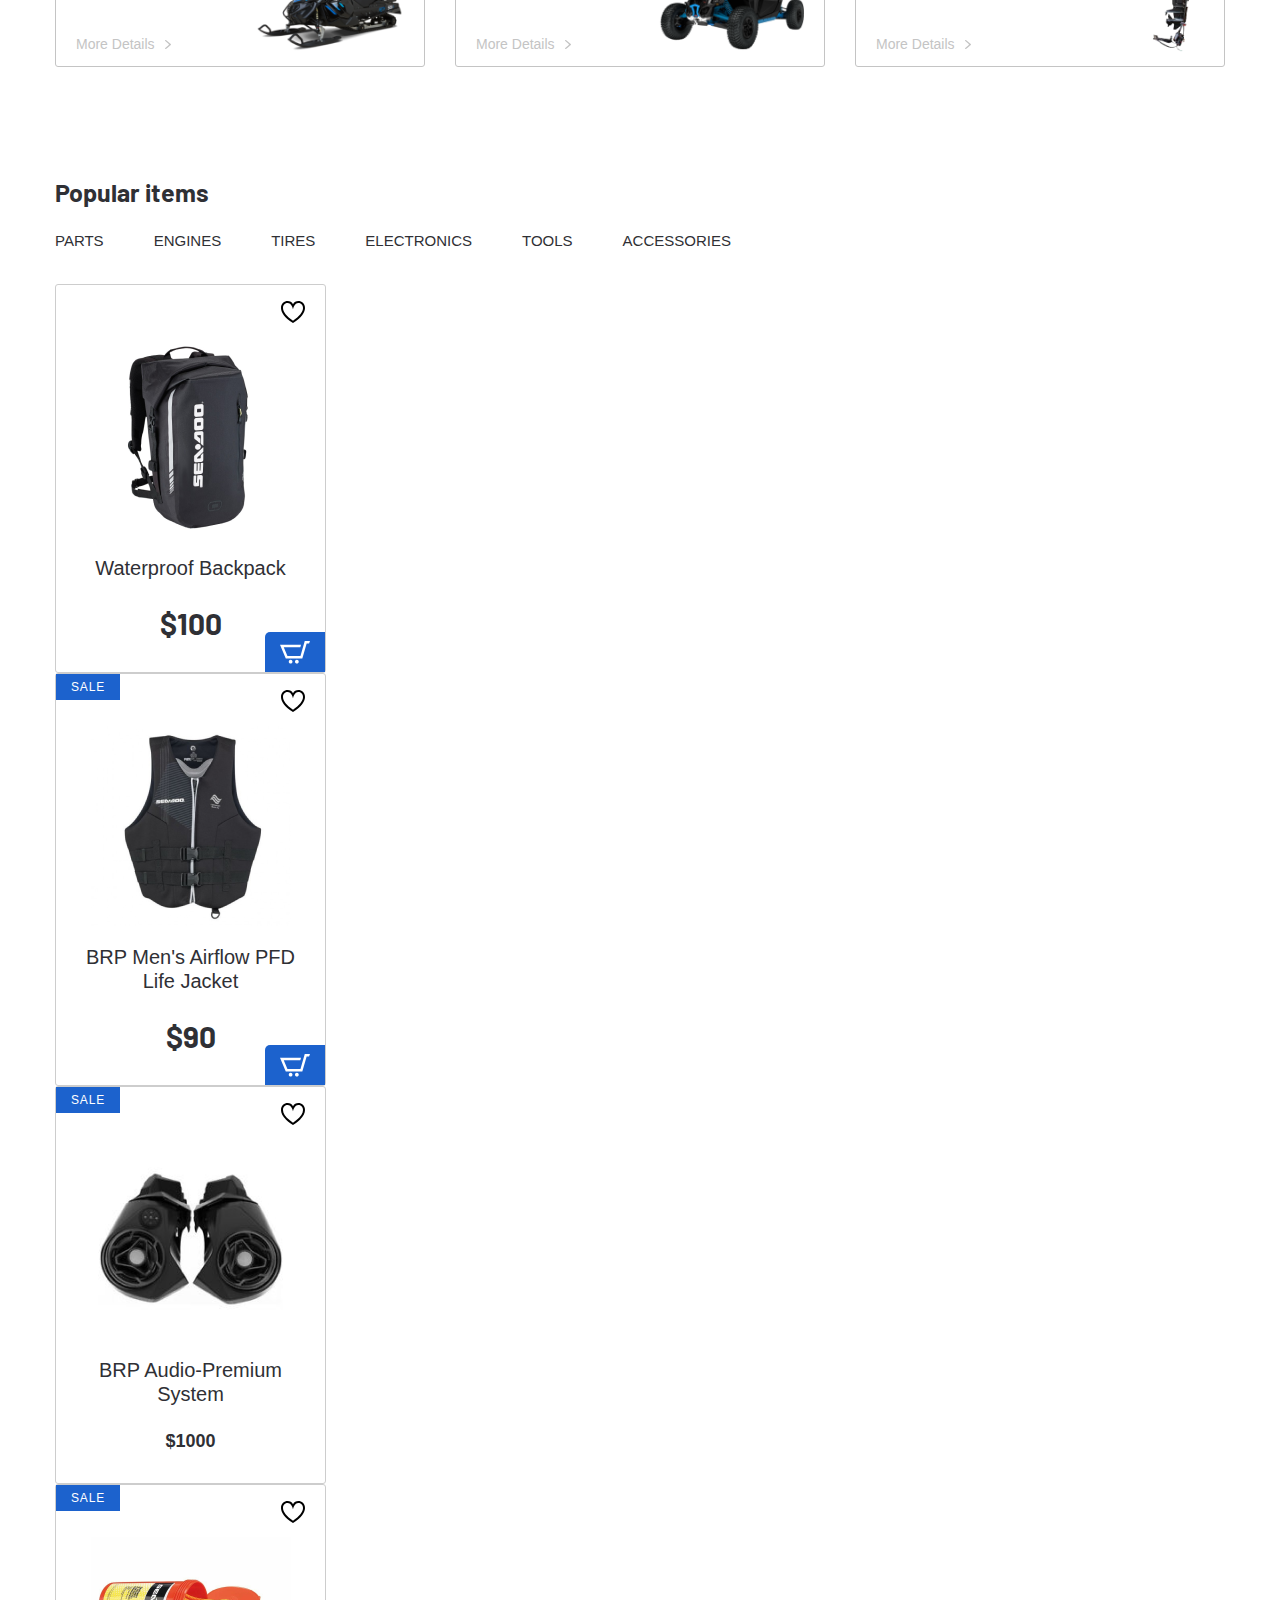
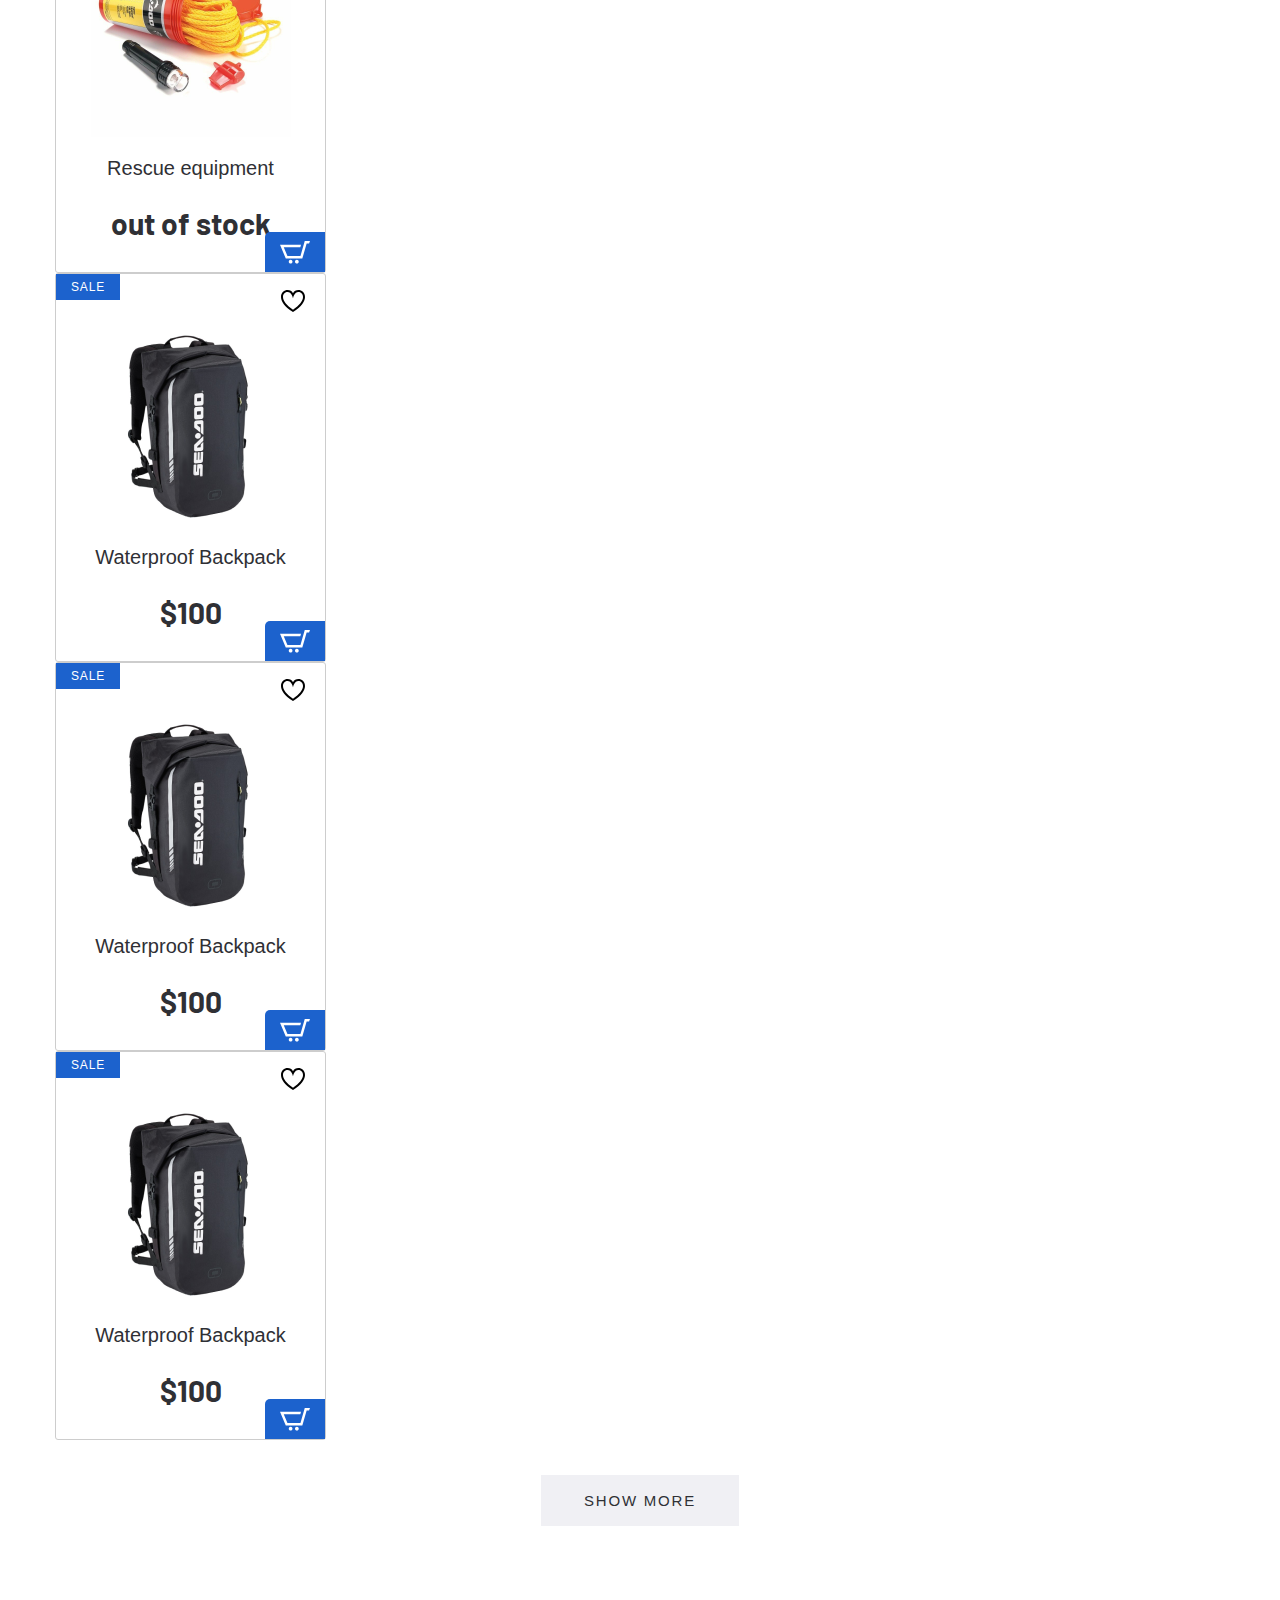
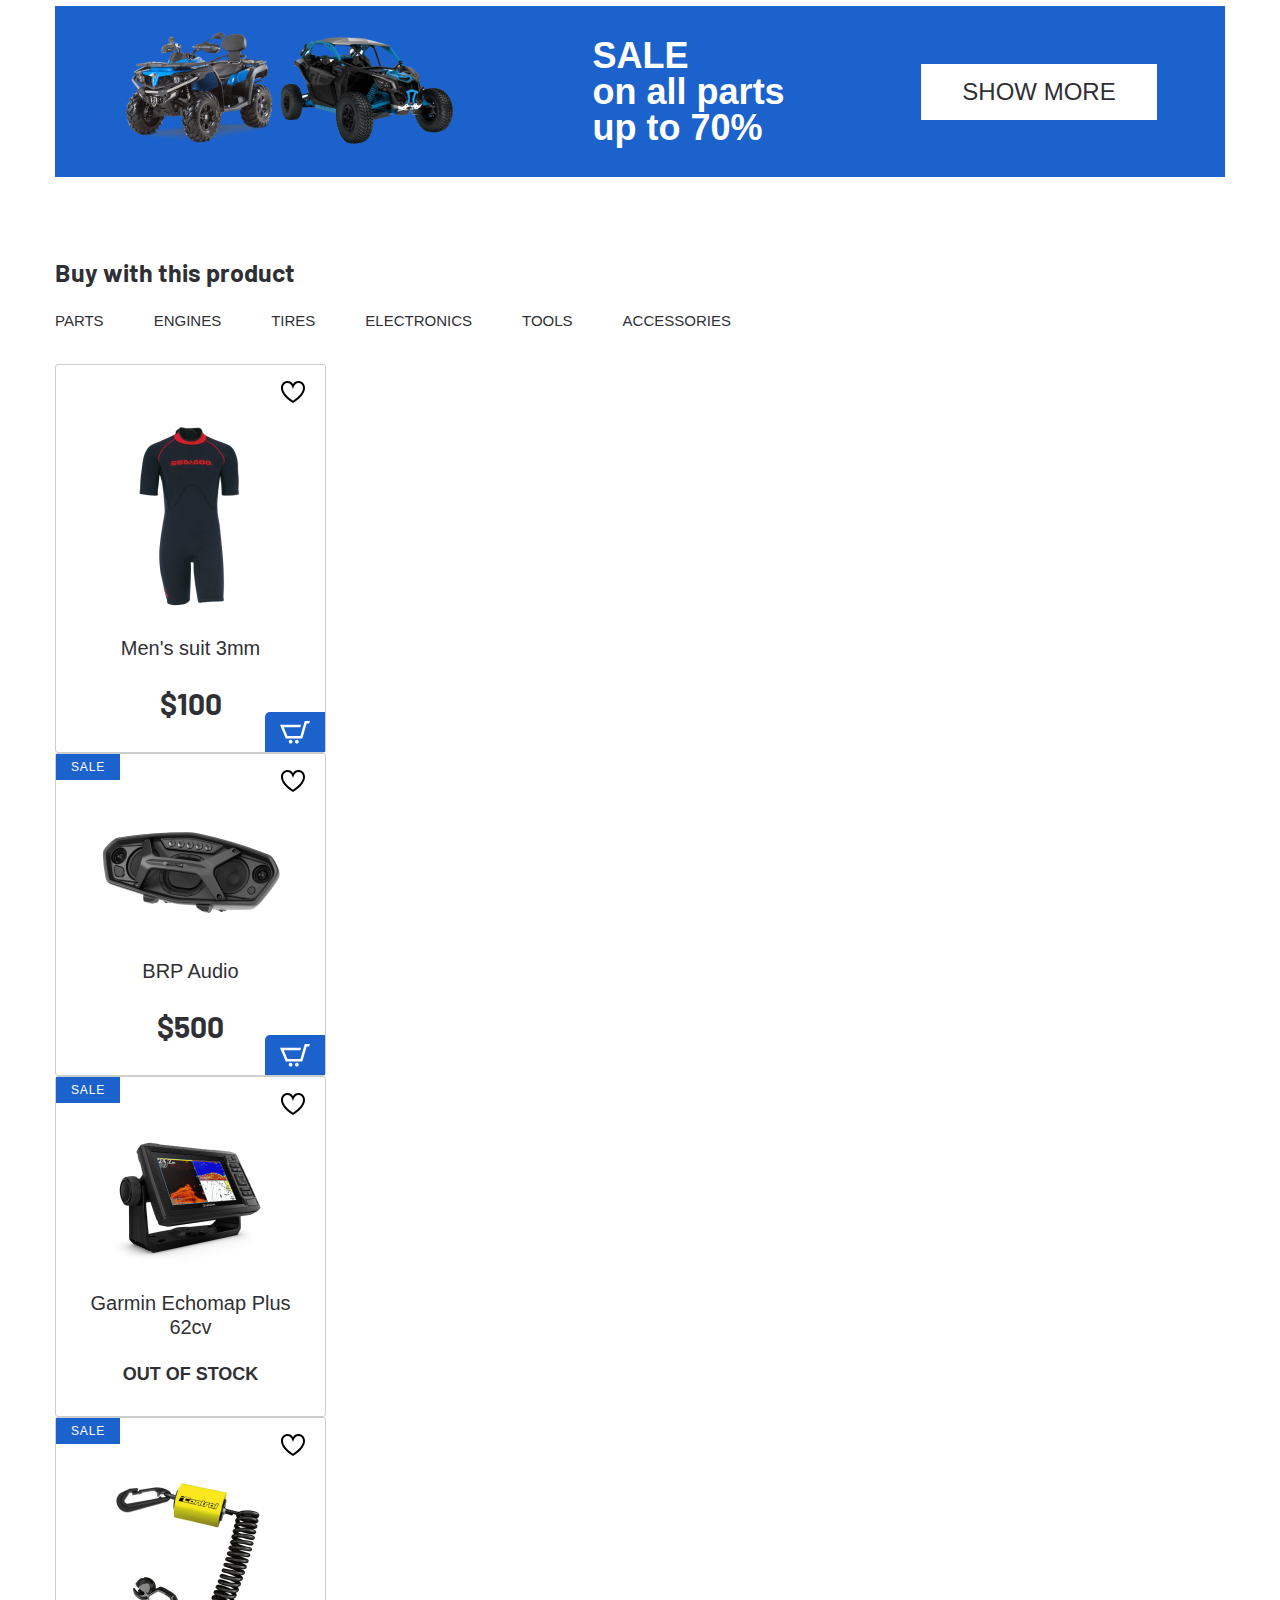
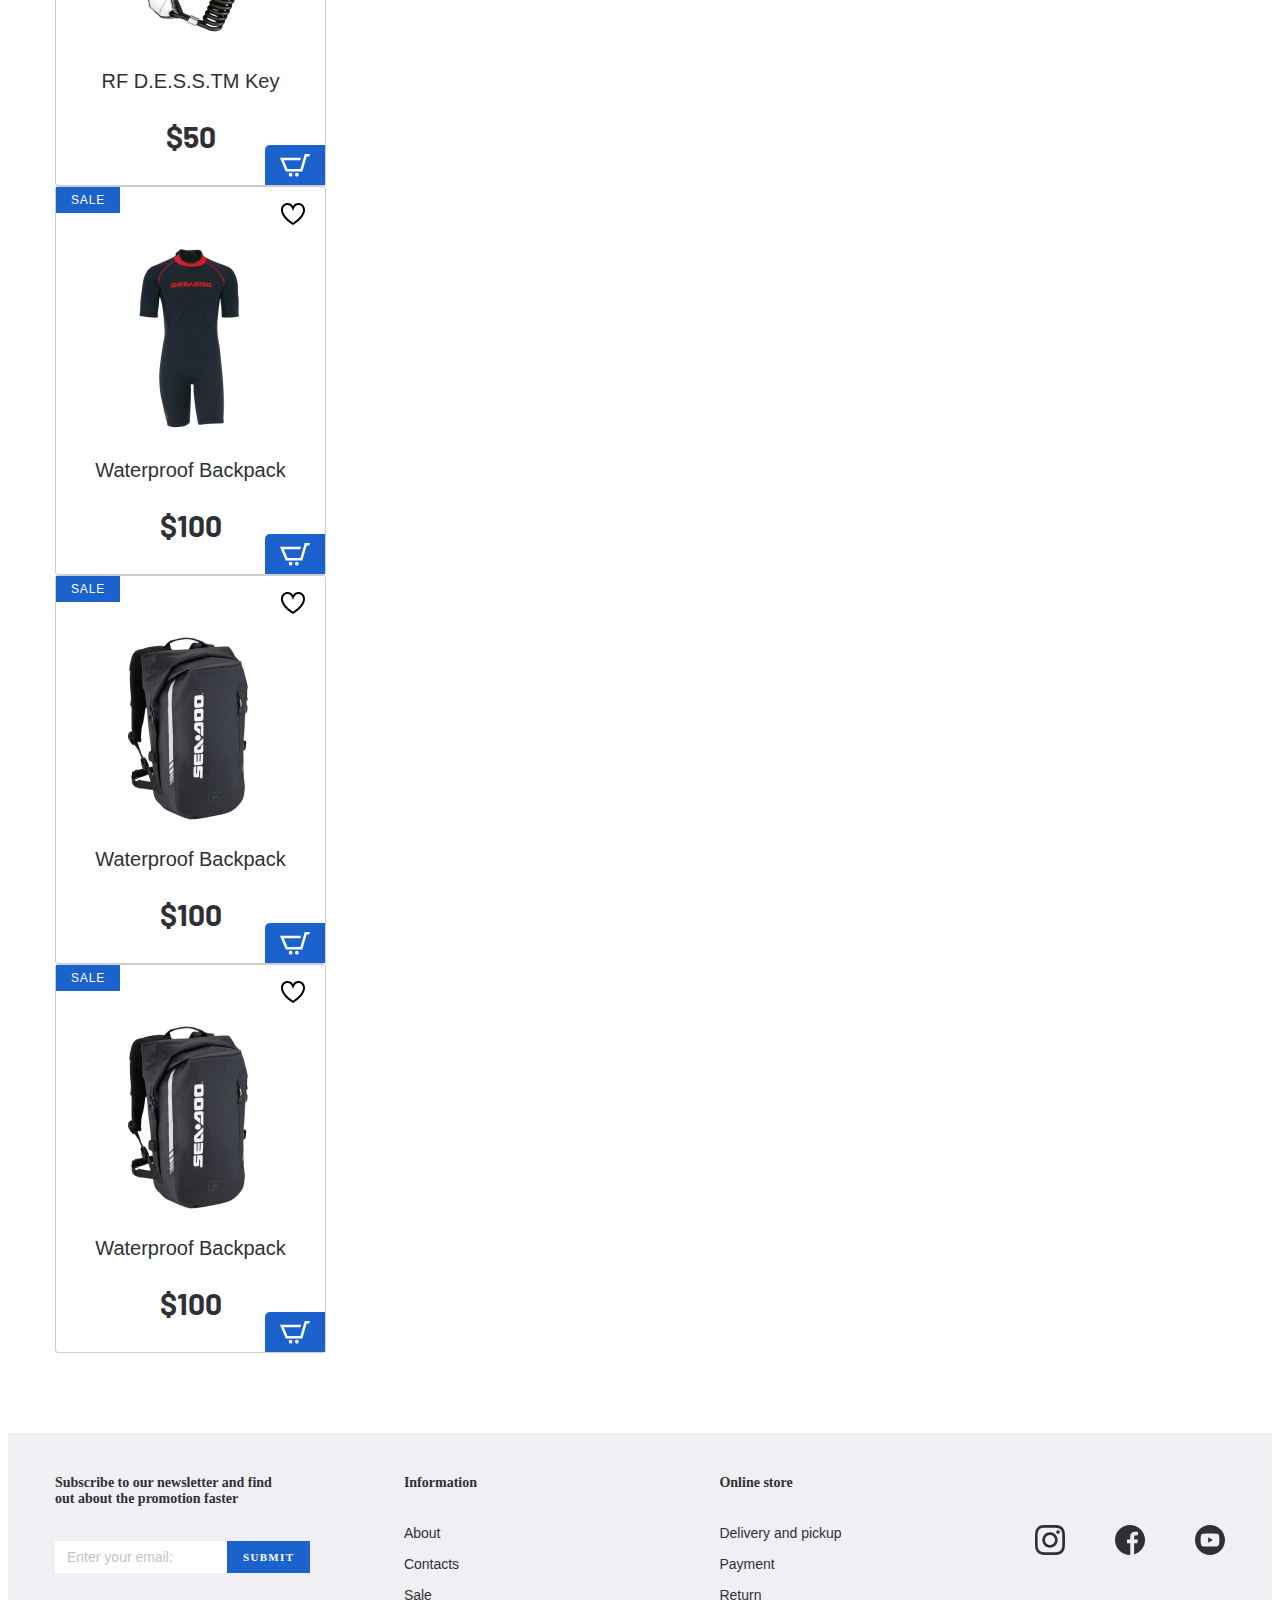
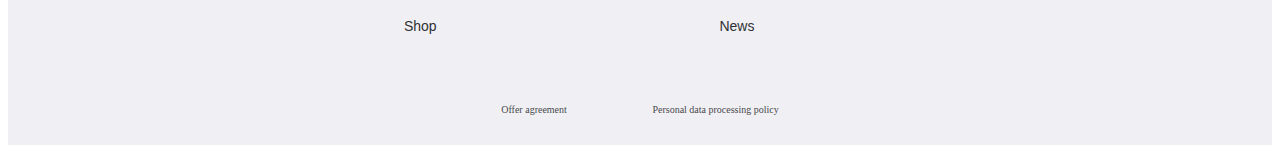
==== commit 4527a015: "adding plugins jquery form styler, rateyo, rangeSlider" ====
--- a/index.html
+++ b/index.html
@@ -11,6 +11,9 @@
     />
     <link rel="stylesheet" href="css/normalize.css" />
     <link rel="stylesheet" href="css/slick.css" />
+    <link rel="stylesheet" href="css/ion.rangeSlider.min.css" />
+    <link rel="stylesheet" href="css/jquery.formstyler.css" />
+    <link rel="stylesheet" href="css/jquery.formstyler.theme.css" />
     <link rel="stylesheet" href="css/style.css" />
   </head>
   <body>
@@ -1070,6 +1073,8 @@
     </footer>
     <script src="https://ajax.googleapis.com/ajax/libs/jquery/3.4.1/jquery.min.js"></script>
     <script src="js/slick.min.js"></script>
+    <script src="js/ion.rangeSlider.min.js"></script>
+    <script src="js/jquery.formstyler.min.js"></script>
     <script src="js/main.js"></script>
   </body>
 </html>
--- a/css/ion.rangeSlider.min.css
+++ b/css/ion.rangeSlider.min.css
@@ -0,0 +1 @@
+/*!Ion.RangeSlider, 2.3.1, © Denis Ineshin, 2010 - 2019, IonDen.com, Build date: 2019-12-19 16:51:02*/.irs{position:relative;display:block;-webkit-touch-callout:none;-webkit-user-select:none;-khtml-user-select:none;-moz-user-select:none;-ms-user-select:none;user-select:none;font-size:12px;font-family:Arial,sans-serif}.irs-line{position:relative;display:block;overflow:hidden;outline:none !important}.irs-bar{position:absolute;display:block;left:0;width:0}.irs-shadow{position:absolute;display:none;left:0;width:0}.irs-handle{position:absolute;display:block;box-sizing:border-box;cursor:default;z-index:1}.irs-handle.type_last{z-index:2}.irs-min,.irs-max{position:absolute;display:block;cursor:default}.irs-min{left:0}.irs-max{right:0}.irs-from,.irs-to,.irs-single{position:absolute;display:block;top:0;left:0;cursor:default;white-space:nowrap}.irs-grid{position:absolute;display:none;bottom:0;left:0;width:100%;height:20px}.irs-with-grid .irs-grid{display:block}.irs-grid-pol{position:absolute;top:0;left:0;width:1px;height:8px;background:#000}.irs-grid-pol.small{height:4px}.irs-grid-text{position:absolute;bottom:0;left:0;white-space:nowrap;text-align:center;font-size:9px;line-height:9px;padding:0 3px;color:#000}.irs-disable-mask{position:absolute;display:block;top:0;left:-1%;width:102%;height:100%;cursor:default;background:rgba(0,0,0,0);z-index:2}.lt-ie9 .irs-disable-mask{background:#000;filter:alpha(opacity=0);cursor:not-allowed}.irs-disabled{opacity:.4}.irs-hidden-input{position:absolute !important;display:block !important;top:0 !important;left:0 !important;width:0 !important;height:0 !important;font-size:0 !important;line-height:0 !important;padding:0 !important;margin:0 !important;overflow:hidden;outline:none !important;z-index:-9999 !important;background:none !important;border-style:solid !important;border-color:transparent !important}.irs--flat{height:40px}.irs--flat.irs-with-grid{height:60px}.irs--flat .irs-line{top:25px;height:12px;background-color:#e1e4e9;border-radius:4px}.irs--flat .irs-bar{top:25px;height:12px;background-color:#ed5565}.irs--flat .irs-bar--single{border-radius:4px 0 0 4px}.irs--flat .irs-shadow{height:1px;bottom:16px;background-color:#e1e4e9}.irs--flat .irs-handle{top:22px;width:16px;height:18px;background-color:transparent}.irs--flat .irs-handle>i:first-child{position:absolute;display:block;top:0;left:50%;width:2px;height:100%;margin-left:-1px;background-color:#da4453}.irs--flat .irs-handle.state_hover>i:first-child,.irs--flat .irs-handle:hover>i:first-child{background-color:#a43540}.irs--flat .irs-min,.irs--flat .irs-max{top:0;padding:1px 3px;color:#999;font-size:10px;line-height:1.333;text-shadow:none;background-color:#e1e4e9;border-radius:4px}.irs--flat .irs-from,.irs--flat .irs-to,.irs--flat .irs-single{color:white;font-size:10px;line-height:1.333;text-shadow:none;padding:1px 5px;background-color:#ed5565;border-radius:4px}.irs--flat .irs-from:before,.irs--flat .irs-to:before,.irs--flat .irs-single:before{position:absolute;display:block;content:"";bottom:-6px;left:50%;width:0;height:0;margin-left:-3px;overflow:hidden;border:3px solid transparent;border-top-color:#ed5565}.irs--flat .irs-grid-pol{background-color:#e1e4e9}.irs--flat .irs-grid-text{color:#999}.irs--big{height:55px}.irs--big.irs-with-grid{height:70px}.irs--big .irs-line{top:33px;height:12px;background-color:white;background:linear-gradient(to bottom, #ddd -50%, white 150%);border:1px solid #ccc;border-radius:12px}.irs--big .irs-bar{top:33px;height:12px;background-color:#92bce0;border:1px solid #428bca;background:linear-gradient(to bottom, #ffffff 0%, #428bca 30%, #b9d4ec 100%);box-shadow:inset 0 0 1px 1px rgba(255,255,255,0.5)}.irs--big .irs-bar--single{border-radius:12px 0 0 12px}.irs--big .irs-shadow{height:1px;bottom:16px;background-color:rgba(66,139,202,0.5)}.irs--big .irs-handle{top:25px;width:30px;height:30px;border:1px solid rgba(0,0,0,0.3);background-color:#cbcfd5;background:linear-gradient(to bottom, white 0%, #B4B9BE 30%, white 100%);box-shadow:1px 1px 2px rgba(0,0,0,0.2),inset 0 0 3px 1px white;border-radius:30px}.irs--big .irs-handle.state_hover,.irs--big .irs-handle:hover{border-color:rgba(0,0,0,0.45);background-color:#939ba7;background:linear-gradient(to bottom, white 0%, #919BA5 30%, white 100%)}.irs--big .irs-min,.irs--big .irs-max{top:0;padding:1px 5px;color:white;text-shadow:none;background-color:#9f9f9f;border-radius:3px}.irs--big .irs-from,.irs--big .irs-to,.irs--big .irs-single{color:white;text-shadow:none;padding:1px 5px;background-color:#428bca;background:linear-gradient(to bottom, #428bca 0%, #3071a9 100%);border-radius:3px}.irs--big .irs-grid-pol{background-color:#428bca}.irs--big .irs-grid-text{color:#428bca}.irs--modern{height:55px}.irs--modern.irs-with-grid{height:55px}.irs--modern .irs-line{top:25px;height:5px;background-color:#d1d6e0;background:linear-gradient(to bottom, #e0e4ea 0%, #d1d6e0 100%);border:1px solid #a3adc1;border-bottom-width:0;border-radius:5px}.irs--modern .irs-bar{top:25px;height:5px;background:#20b426;background:linear-gradient(to bottom, #20b426 0%, #18891d 100%)}.irs--modern .irs-bar--single{border-radius:5px 0 0 5px}.irs--modern .irs-shadow{height:1px;bottom:21px;background-color:rgba(209,214,224,0.5)}.irs--modern .irs-handle{top:37px;width:12px;height:13px;border:1px solid #a3adc1;border-top-width:0;box-shadow:1px 1px 1px rgba(0,0,0,0.1);border-radius:0 0 3px 3px}.irs--modern .irs-handle>i:nth-child(1){position:absolute;display:block;top:-4px;left:1px;width:6px;height:6px;border:1px solid #a3adc1;background:white;transform:rotate(45deg)}.irs--modern .irs-handle>i:nth-child(2){position:absolute;display:block;box-sizing:border-box;top:0;left:0;width:10px;height:12px;background:#e9e6e6;background:linear-gradient(to bottom, white 0%, #e9e6e6 100%);border-radius:0 0 3px 3px}.irs--modern .irs-handle>i:nth-child(3){position:absolute;display:block;box-sizing:border-box;top:3px;left:3px;width:4px;height:5px;border-left:1px solid #a3adc1;border-right:1px solid #a3adc1}.irs--modern .irs-handle.state_hover,.irs--modern .irs-handle:hover{border-color:#7685a2;background:#c3c7cd;background:linear-gradient(to bottom, #ffffff 0%, #919ba5 30%, #ffffff 100%)}.irs--modern .irs-handle.state_hover>i:nth-child(1),.irs--modern .irs-handle:hover>i:nth-child(1){border-color:#7685a2}.irs--modern .irs-handle.state_hover>i:nth-child(3),.irs--modern .irs-handle:hover>i:nth-child(3){border-color:#48536a}.irs--modern .irs-min,.irs--modern .irs-max{top:0;font-size:10px;line-height:1.333;text-shadow:none;padding:1px 5px;color:white;background-color:#d1d6e0;border-radius:5px}.irs--modern .irs-from,.irs--modern .irs-to,.irs--modern .irs-single{font-size:10px;line-height:1.333;text-shadow:none;padding:1px 5px;background-color:#20b426;color:white;border-radius:5px}.irs--modern .irs-from:before,.irs--modern .irs-to:before,.irs--modern .irs-single:before{position:absolute;display:block;content:"";bottom:-6px;left:50%;width:0;height:0;margin-left:-3px;overflow:hidden;border:3px solid transparent;border-top-color:#20b426}.irs--modern .irs-grid{height:25px}.irs--modern .irs-grid-pol{background-color:#dedede}.irs--modern .irs-grid-text{color:silver;font-size:13px}.irs--sharp{height:50px;font-size:12px;line-height:1}.irs--sharp.irs-with-grid{height:57px}.irs--sharp .irs-line{top:30px;height:2px;background-color:black;border-radius:2px}.irs--sharp .irs-bar{top:30px;height:2px;background-color:#ee22fa}.irs--sharp .irs-bar--single{border-radius:2px 0 0 2px}.irs--sharp .irs-shadow{height:1px;bottom:21px;background-color:rgba(0,0,0,0.5)}.irs--sharp .irs-handle{top:25px;width:10px;height:10px;background-color:#a804b2}.irs--sharp .irs-handle>i:first-child{position:absolute;display:block;top:100%;left:0;width:0;height:0;border:5px solid transparent;border-top-color:#a804b2}.irs--sharp .irs-handle.state_hover,.irs--sharp .irs-handle:hover{background-color:black}.irs--sharp .irs-handle.state_hover>i:first-child,.irs--sharp .irs-handle:hover>i:first-child{border-top-color:black}.irs--sharp .irs-min,.irs--sharp .irs-max{color:white;font-size:14px;line-height:1;top:0;padding:3px 4px;opacity:.4;background-color:#a804b2;border-radius:2px}.irs--sharp .irs-from,.irs--sharp .irs-to,.irs--sharp .irs-single{font-size:14px;line-height:1;text-shadow:none;padding:3px 4px;background-color:#a804b2;color:white;border-radius:2px}.irs--sharp .irs-from:before,.irs--sharp .irs-to:before,.irs--sharp .irs-single:before{position:absolute;display:block;content:"";bottom:-6px;left:50%;width:0;height:0;margin-left:-3px;overflow:hidden;border:3px solid transparent;border-top-color:#a804b2}.irs--sharp .irs-grid{height:25px}.irs--sharp .irs-grid-pol{background-color:#dedede}.irs--sharp .irs-grid-text{color:silver;font-size:13px}.irs--round{height:50px}.irs--round.irs-with-grid{height:65px}.irs--round .irs-line{top:36px;height:4px;background-color:#dee4ec;border-radius:4px}.irs--round .irs-bar{top:36px;height:4px;background-color:#006cfa}.irs--round .irs-bar--single{border-radius:4px 0 0 4px}.irs--round .irs-shadow{height:4px;bottom:21px;background-color:rgba(222,228,236,0.5)}.irs--round .irs-handle{top:26px;width:24px;height:24px;border:4px solid #006cfa;background-color:white;border-radius:24px;box-shadow:0 1px 3px rgba(0,0,255,0.3)}.irs--round .irs-handle.state_hover,.irs--round .irs-handle:hover{background-color:#f0f6ff}.irs--round .irs-min,.irs--round .irs-max{color:#333;font-size:14px;line-height:1;top:0;padding:3px 5px;background-color:rgba(0,0,0,0.1);border-radius:4px}.irs--round .irs-from,.irs--round .irs-to,.irs--round .irs-single{font-size:14px;line-height:1;text-shadow:none;padding:3px 5px;background-color:#006cfa;color:white;border-radius:4px}.irs--round .irs-from:before,.irs--round .irs-to:before,.irs--round .irs-single:before{position:absolute;display:block;content:"";bottom:-6px;left:50%;width:0;height:0;margin-left:-3px;overflow:hidden;border:3px solid transparent;border-top-color:#006cfa}.irs--round .irs-grid{height:25px}.irs--round .irs-grid-pol{background-color:#dedede}.irs--round .irs-grid-text{color:silver;font-size:13px}.irs--square{height:50px}.irs--square.irs-with-grid{height:60px}.irs--square .irs-line{top:31px;height:4px;background-color:#dedede}.irs--square .irs-bar{top:31px;height:4px;background-color:black}.irs--square .irs-shadow{height:2px;bottom:21px;background-color:#dedede}.irs--square .irs-handle{top:25px;width:16px;height:16px;border:3px solid black;background-color:white;-webkit-transform:rotate(45deg);-ms-transform:rotate(45deg);transform:rotate(45deg)}.irs--square .irs-handle.state_hover,.irs--square .irs-handle:hover{background-color:#f0f6ff}.irs--square .irs-min,.irs--square .irs-max{color:#333;font-size:14px;line-height:1;top:0;padding:3px 5px;background-color:rgba(0,0,0,0.1)}.irs--square .irs-from,.irs--square .irs-to,.irs--square .irs-single{font-size:14px;line-height:1;text-shadow:none;padding:3px 5px;background-color:black;color:white}.irs--square .irs-grid{height:25px}.irs--square .irs-grid-pol{background-color:#dedede}.irs--square .irs-grid-text{color:silver;font-size:11px}--- a/css/style.css
+++ b/css/style.css
@@ -624,10 +624,6 @@
   right: -20px;
 }
 
-.tab--active {
-  border-bottom: 2px solid #1c62cd;
-}
-
 .products__tab {
   padding-bottom: 10px;
 }
@@ -778,3 +774,157 @@
   gap: 50px;
   margin-top: 50px;
 }
+
+/* Catalog Page */
+
+.breadcrumbs {
+  margin-bottom: 40px;
+}
+
+.breadcrumbs__item {
+  display: inline-block;
+  padding-right: 16px;
+  margin-right: 5px;
+  position: relative;
+  color: #c4c4c4;
+  font-family: "SFProDisplay-Regular", sans-serif;
+  font-size: 15px;
+  font-style: normal;
+  font-weight: 400;
+  line-height: normal;
+}
+
+.breadcrumbs__item::after {
+  position: absolute;
+  background-image: url(/images/breadcrumbs.svg);
+  right: 0;
+  content: "";
+  height: 10px;
+  width: 6px;
+  bottom: 4px;
+}
+
+.breadcrumbs__item:last-child::after {
+  display: none;
+}
+
+.catalog {
+  margin-bottom: 100px;
+}
+
+.catalog__title {
+  color: #2f3035;
+  font-family: "SFProDisplay-Regular", sans-serif;
+  font-size: 30px;
+  font-style: normal;
+  font-weight: 700;
+  line-height: normal;
+  margin-bottom: 26px;
+}
+
+.catalog__filter {
+  display: flex;
+  justify-content: space-between;
+  margin-bottom: 50px;
+}
+
+.catalog__filter-items button {
+  border-radius: 3px;
+  background: #f0f0f4;
+  border: none;
+  padding: 5px 22px;
+  color: #2f3035;
+  font-family: "SFProDisplay-Regular", sans-serif;
+  font-size: 14px;
+  font-style: normal;
+  font-weight: 400;
+  line-height: normal;
+  margin-right: 8px;
+  cursor: pointer;
+}
+
+.catalog__filter-btngrid,
+.catalog__filter-btnline {
+  border: none;
+  background-color: transparent;
+  cursor: pointer;
+  margin: 0;
+  padding: 0;
+}
+
+.catalog__filter-btngrid {
+  margin-right: 10px;
+}
+
+.catalog__inner {
+  display: flex;
+}
+
+.catalog__inner-aside {
+  min-width: 290px;
+  margin-right: 10px;
+}
+
+.catalog__inner-list {
+  display: flex;
+  justify-content: space-between;
+  flex-wrap: wrap;
+}
+
+.catalog__inner-list .product__item-wrapper {
+  margin-bottom: 30px;
+}
+
+.pagination {
+  width: 100%;
+  margin-top: 70px;
+}
+
+.pagination__list {
+  display: flex;
+  justify-content: center;
+}
+
+.pagination__list-item {
+  padding: 13px 15px;
+  border: 2px solid transparent;
+  color: #c4c4c4;
+  margin: 0 11px;
+}
+
+.pagination__list-item.active {
+  padding: 11px 15px;
+  border: 2px solid #1c62cd;
+  color: #1c62cd;
+}
+
+.pagination__list-item a {
+  display: block;
+}
+
+.aside-filter__tabs {
+  display: flex;
+  justify-content: space-between;
+}
+
+.aside-filter__tab {
+  width: 50%;
+  font-family: "SFProDisplay-Bold", sans-serif;
+  font-size: 16px;
+  font-style: normal;
+  font-weight: 700;
+  line-height: normal;
+  letter-spacing: 1.44px;
+  text-transform: uppercase;
+  color: #c4c4c4;
+}
+
+.tab--active {
+  color: #2f3035;
+}
+
+.tab--active span {
+  display: inline-block;
+  border-bottom: 2px solid #1c62cd;
+  padding-bottom: 7px;
+}
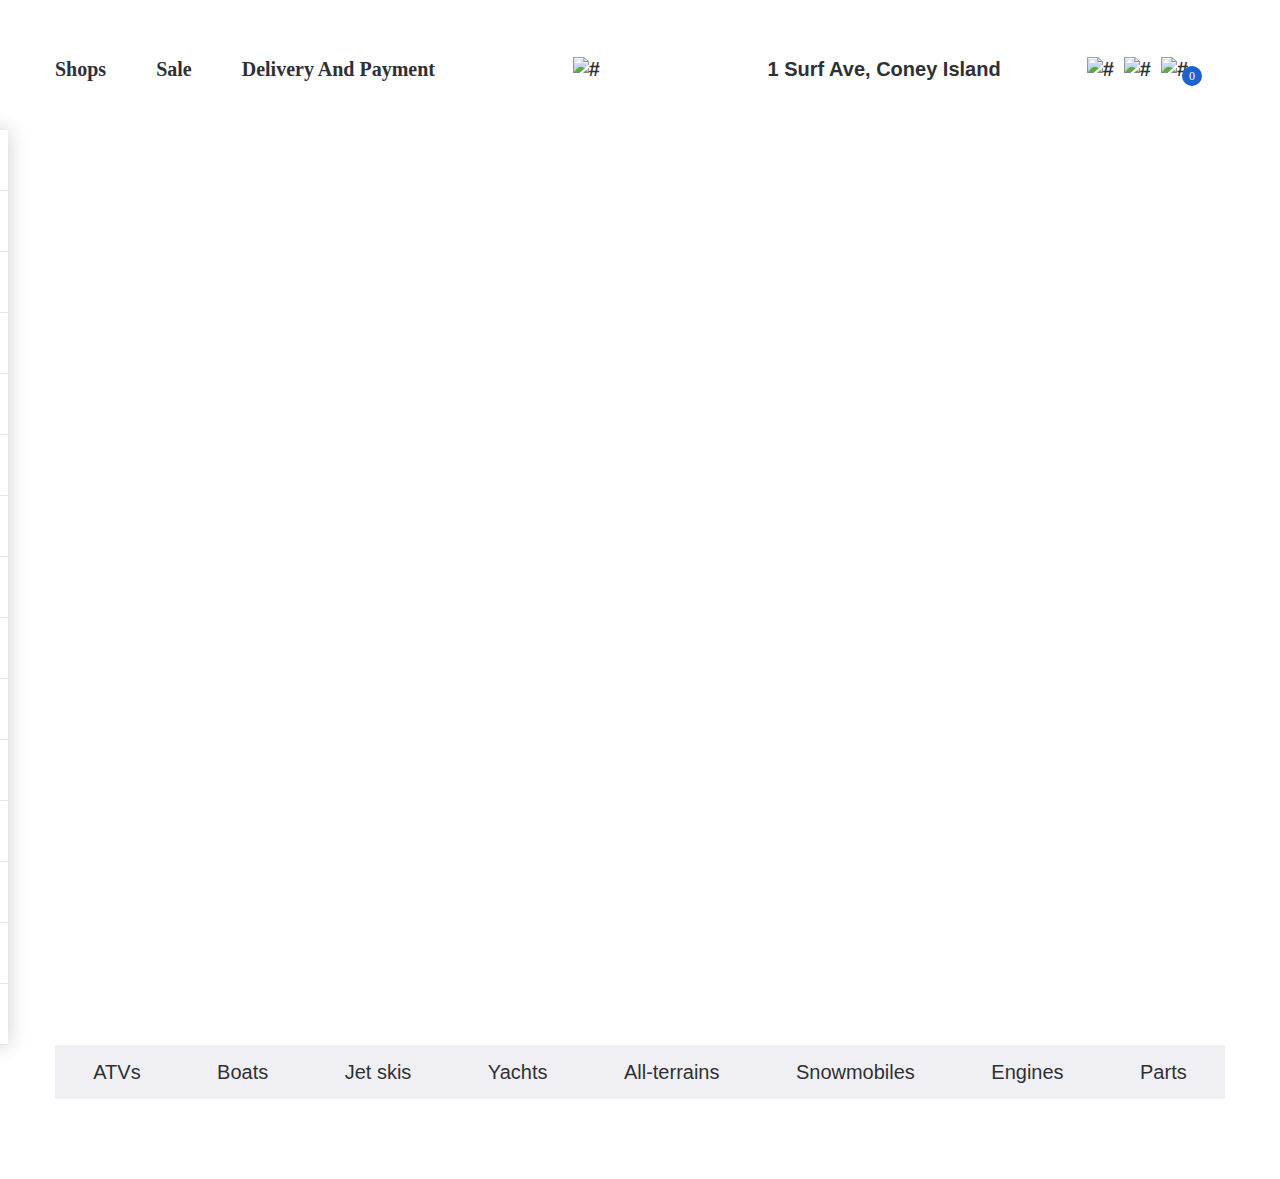
==== commit 13c5a106: "header mobile & hamburger menu" ====
--- a/index.html
+++ b/index.html
@@ -15,6 +15,7 @@
     <link rel="stylesheet" href="css/jquery.formstyler.css" />
     <link rel="stylesheet" href="css/jquery.formstyler.theme.css" />
     <link rel="stylesheet" href="css/style.css" />
+    <link rel="stylesheet" href="/css/media.css" />
   </head>
   <body>
     <header class="header">
@@ -22,6 +23,11 @@
         <div class="container">
           <div class="header__top-inner">
             <nav class="menu">
+              <button class="menu__btn">
+                <div class="menu__btn-line"></div>
+                <div class="menu__btn-line"></div>
+                <div class="menu__btn-line"></div>
+              </button>
               <ul class="menu__list">
                 <li class="menu__item">
                   <a class="menu__link" href="#">Shops </a>
@@ -61,6 +67,90 @@
           </div>
         </div>
       </div>
+      <ul class="menu-mobile__list">
+        <li class="menu-mobile__item">
+          <a class="menu-mobile__link" href="#">
+            <img class="menu-mobile__img" src="images/user.svg" alt="" />
+            <p>Login</p>
+          </a>
+        </li>
+        <li class="menu-mobile__item">
+          <a class="menu-mobile__link" href="#">
+            <img class="menu-mobile__img" src="/images/user.svg" alt="" />
+            <p>Signup</p>
+          </a>
+        </li>
+        <li class="menu-mobile__item">
+          <a class="menu-mobile__link" href="#">
+            <img class="menu-mobile__img" src="images/heart.svg" alt="" />
+            <p>Favorite</p>
+          </a>
+        </li>
+        <li class="menu-mobile__item">
+          <a class="menu-mobile__link" href="#">
+            <img class="menu-mobile__img" src="images/cart.svg" alt="" />
+            <p>Cart</p>
+          </a>
+        </li>
+        <li class="menu-mobile__item">
+          <a class="menu-mobile__link" href="#">
+            <img class="menu-mobile__img" src="images/store.svg" alt="" />
+            <p>Store</p>
+          </a>
+        </li>
+        <li class="menu-mobile__item">
+          <a class="menu-mobile__link" href="#">
+            <img class="menu-mobile__img" src="images/sale.svg" alt="" />
+            <p>Sale</p>
+          </a>
+        </li>
+        <li class="menu-mobile__item">
+          <a class="menu-mobile__link" href="#">
+            <img class="menu-mobile__img" src="" alt="" />
+            <p>ATVs</p>
+          </a>
+        </li>
+        <li class="menu-mobile__item">
+          <a class="menu-mobile__link" href="#">
+            <p>Boats</p>
+          </a>
+        </li>
+        <li class="menu-mobile__item">
+          <a class="menu-mobile__link" href="#">
+            <p>Jetski</p>
+          </a>
+        </li>
+        <li class="menu-mobile__item">
+          <a class="menu-mobile__link" href="#">
+            <p>Yachts</p>
+          </a>
+        </li>
+        <li class="menu-mobile__item">
+          <a class="menu-mobile__link" href="#">
+            <p>Snowmobiles</p>
+          </a>
+        </li>
+        <li class="menu-mobile__item">
+          <a class="menu-mobile__link" href="#">
+            <p>Engines</p>
+          </a>
+        </li>
+        <li class="menu-mobile__item">
+          <a class="menu-mobile__link" href="#">
+            <p>Parts</p>
+          </a>
+        </li>
+        <li class="menu-mobile__item">
+          <a class="menu-mobile__link" href="#">
+            <p>All drives</p>
+          </a>
+        </li>
+        <li class="menu-mobile__item">
+          <a class="menu-mobile__link" href="#">
+            <p>Login</p>
+          </a>
+        </li>
+      </ul>
       <div class="header__bottom">
         <div class="container">
           <div class="header__bottom-inner">
@@ -94,6 +184,7 @@
         </div>
       </div>
     </header>
+    <!-- 
     <section class="banner-section page-section">
       <div class="container">
         <div class="banner-section__inner">
@@ -341,9 +432,7 @@
                       <button class="product__item-basket">
                         <img src="/images/cart-white.svg" alt="cart" />
                       </button>
-                      <!-- <a class="product__item-notify-link" href="#"
-                        >Rescue equipment</a
-                      > -->
+                     
                       <a class="product__item product__item-sale" href="#">
                         <img
                           class="product__item-img"
@@ -722,9 +811,6 @@
                       <button class="product__item-basket">
                         <img src="/images/cart-white.svg" alt="cart" />
                       </button>
-                      <!-- <a class="product__item-notify-link" href="#"
-                        >Rescue equipment</a
-                      > -->
                       <a class="product__item product__item-sale" href="#">
                         <img
                           class="product__item-img"
@@ -1071,6 +1157,7 @@
         </div>
       </div>
     </footer>
+  -->
     <script src="https://ajax.googleapis.com/ajax/libs/jquery/3.4.1/jquery.min.js"></script>
     <script src="js/slick.min.js"></script>
     <script src="js/ion.rangeSlider.min.js"></script>
--- a/css/style.css
+++ b/css/style.css
@@ -40,6 +40,8 @@
   font-size: 20px;
   line-height: 24px;
   font-family: "SFProDisplay-Regular", sans-serif;
+  overflow-x: hidden;
+  min-width: 375px;
 }
 
 .page-section {
@@ -132,6 +134,37 @@
   border-radius: 50%;
   background-color: #1c62cd;
   top: 9px;
+}
+
+.menu__btn {
+  display: none;
+}
+
+.menu-mobile__list {
+  width: 243px;
+  box-shadow: 0 0 20px rgba(0, 0, 0, 0.2);
+  transform: translateX(-100%);
+}
+
+.menu-mobile__list-active {
+  transform: translateX(0%);
+}
+
+.menu-mobile__item {
+  position: relative;
+  border-bottom: 1px solid rgba(0, 0, 0, 0.1);
+}
+
+.menu-mobile__link {
+  display: block;
+  padding-left: 53px;
+  padding-top: 36px;
+}
+
+.menu-mobile__img {
+  position: absolute;
+  bottom: 0;
+  left: 11px;
 }
 
 .menu-categories-item {
@@ -416,7 +449,7 @@
 
 .category__title {
   transition: 0.7s;
-  font-family: Barlow;
+  font-family: "Barlow";
   font-size: 23px;
   font-style: normal;
   font-weight: 700;
@@ -843,6 +876,11 @@
   cursor: pointer;
 }
 
+.catalog__filter-btn {
+  display: flex;
+  align-items: center;
+}
+
 .catalog__filter-btngrid,
 .catalog__filter-btnline {
   border: none;
@@ -928,3 +966,582 @@
   border-bottom: 2px solid #1c62cd;
   padding-bottom: 7px;
 }
+
+.aside-filter__item-drop {
+  margin: 40px 0;
+}
+
+.aside-filter__item-title {
+  font-weight: 600;
+  font-size: 16px;
+  line-height: 19px;
+  padding-left: 26px;
+  font-family: "SFProDisplay-Bold", sans-serif;
+}
+
+.filter__item-drop {
+  position: relative;
+  cursor: pointer;
+}
+
+.filter__item-drop::before {
+  position: absolute;
+  content: "";
+  background-image: url("/images/arrow-down.svg");
+  left: 0;
+  width: 12px;
+  height: 8px;
+  bottom: 5px;
+  transform: rotate(0);
+}
+
+.filter__item-drop--active::before {
+  transform: rotate(180deg);
+}
+
+.aside-filter__content {
+  display: flex;
+  flex-wrap: wrap;
+  margin-top: 10px;
+}
+
+.aside-filter__content-box {
+  width: 50%;
+  margin-bottom: 10px;
+}
+
+.aside-filter__content-label {
+  font-size: 14px;
+  line-height: 17px;
+  cursor: pointer;
+}
+
+.jq-checkbox,
+.jq-radio {
+  vertical-align: -2px;
+  width: 14px;
+  height: 14px;
+  margin: 0 8px 0 0;
+  border: 1px solid #c4c4c4c3;
+  background: #fff;
+  box-shadow: none;
+}
+
+.jq-checkbox.checked,
+.jq-radio.checked {
+  background: #1c62cd;
+  border: none;
+}
+
+.jq-checkbox.checked .jq-checkbox__div {
+  width: 18px;
+  height: 6px;
+  margin: 4px 0 0 3px;
+  border-bottom: none;
+  border-left: none;
+  transform: rotate(0);
+  background-image: url("/images/checked-icon.svg");
+}
+
+.jq-radio.checked .jq-radio__div {
+  box-shadow: none;
+  background: transparent;
+  width: 0;
+  height: 0;
+  margin: 0;
+  border-radius: 0;
+}
+
+.aside-filter__content-radio {
+  flex-wrap: nowrap;
+}
+
+.irs--flat.irs-with-grid {
+  height: 60px;
+  width: 100%;
+}
+
+.irs--flat {
+  width: 100%;
+  margin-top: -15px;
+}
+
+.irs--flat .irs-from,
+.irs--flat .irs-to,
+.irs--flat .irs-single {
+  display: none;
+}
+
+.irs--flat .irs-min,
+.irs--flat .irs-max {
+  top: 55px;
+  color: #2f3035;
+  font-family: "Barlow", sans-serif;
+  font-size: 14px;
+  font-style: normal;
+  font-weight: 400;
+  line-height: normal;
+  text-decoration-line: underline;
+  background-color: transparent;
+  visibility: visible !important;
+  padding-left: 40px;
+}
+
+.irs-min::before,
+.irs-max::before {
+  color: #c4c4c4;
+  font-family: "SFProDisplay-Bold", sans-serif;
+  font-size: 14px;
+  font-style: normal;
+  font-weight: 400;
+  line-height: normal;
+  position: absolute;
+}
+
+.irs-min::before {
+  content: "from";
+  left: 0;
+}
+
+.irs-max::before {
+  content: "to";
+  left: 15px;
+}
+
+.irs--flat .irs-line {
+  top: 25px;
+  height: 1px;
+  background-color: #e0e0e0;
+  border-radius: 0;
+}
+
+.irs--flat .irs-bar {
+  top: 25px;
+  height: 3px;
+  background-color: #1c62cd;
+}
+
+.irs--flat .irs-handle {
+  top: 22px;
+  width: 8px;
+  height: 8px;
+  background-color: #1c62cd;
+  border-radius: 50%;
+}
+
+.irs--flat .irs-handle > i:first-child {
+  background-color: transparent;
+}
+
+.irs--flat .irs-handle.state_hover > i:first-child,
+.irs--flat .irs-handle:hover > i:first-child {
+  background-color: transparent;
+}
+
+.aside-filter__item-list {
+  margin: 46px 0 40px;
+}
+
+.filter__item-list {
+  display: flex;
+  justify-content: space-between;
+  border-bottom: 2px solid #c4c4c4;
+  padding-top: 36px;
+}
+
+.filter__item-listtitle {
+  padding-bottom: 14px;
+  font-family: "SFProDisplay-Bold", sans-serif;
+  font-size: 16px;
+  font-style: normal;
+  font-weight: 600;
+  line-height: normal;
+  padding-left: 26px;
+}
+
+.filter__item-listselect {
+}
+
+.jq-selectbox__select {
+  color: #48494d;
+  font-family: "Barlow", sans-serif;
+  font-size: 14px;
+  font-style: normal;
+  font-weight: 400;
+  line-height: normal;
+  height: 20px;
+  padding: 0 30px 0 10px;
+  border-radius: 0;
+  background: transparent;
+  box-shadow: none;
+  text-shadow: none;
+  border: none;
+}
+
+.jq-selectbox__trigger-arrow {
+  position: absolute;
+  top: 14px;
+  right: 12px;
+  width: 0;
+  height: 0;
+  border: none;
+}
+
+.jq-selectbox__trigger {
+  position: absolute;
+  border-left: none;
+  background-image: url("/images/arrow-down.svg");
+  width: 12px;
+  height: 8px;
+  bottom: 5px;
+  transform: rotate(0);
+  top: 6px;
+  right: 9px;
+}
+
+.jq-selectbox__select:hover,
+.jq-selectbox__select:active {
+  background: transparent;
+  box-shadow: none;
+}
+.jq-selectbox.focused .jq-selectbox__select {
+  border: none;
+}
+
+.jq-selectbox li:hover {
+  background: rgba(107, 126, 172, 0.05);
+  color: rgba(0, 0, 0, 0.6);
+}
+
+.jq-selectbox li:selected {
+  background: rgba(107, 126, 172, 0.05);
+  color: rgba(0, 0, 0, 0.6);
+}
+
+.jq-selectbox li {
+  color: rgba(0, 0, 0, 0.6);
+}
+
+.filter-more {
+  width: 100%;
+}
+
+.filter-more__btn {
+  color: #1c62cd;
+  font-family: "SFProDisplay-Regular", sans-serif;
+  font-size: 14px;
+  font-style: normal;
+  font-weight: 400;
+  line-height: normal;
+  border: none;
+  padding: 0;
+  padding-bottom: 4;
+  border-bottom: 1px solid #1c62cd;
+  background-color: transparent;
+}
+
+.filter-search {
+  width: 100%;
+  background-color: #e0e0e0;
+  height: 30px;
+  position: 0 20px;
+  font-family: "SFProDisplay-Regular", sans-serif;
+  font-size: 12px;
+  font-style: normal;
+  font-weight: 400;
+  line-height: normal;
+  margin-top: 10px;
+  margin-bottom: 20px;
+  background-color: transparent;
+  border: 1px solid #e0e0e0;
+}
+
+.filter-search::placeholder {
+  color: #bdbec2;
+}
+
+.select-item {
+  border: 1.5px solid #d7d9df;
+  color: #2f3035;
+  font-family: "SFProDisplay-Regular", sans-serif;
+  font-size: 14px;
+  font-style: normal;
+  font-weight: 400;
+  line-height: normal;
+  margin-right: 34px;
+  padding: 8px 10px 8px 20px;
+}
+
+/* Product Page */
+
+.product-card {
+  margin-bottom: 80px;
+}
+
+.product-card__inner {
+  display: flex;
+  justify-content: space-between;
+}
+
+.product-card__img-box {
+  width: 500px;
+  padding-top: 64px;
+  text-align: center;
+}
+
+.product-card__content {
+  width: 570px;
+}
+
+.product-card__price-old {
+  color: #000;
+  font-family: Barlow;
+  font-size: 30px;
+  font-style: normal;
+  font-weight: 400;
+  line-height: 23px;
+  opacity: 0.6;
+  background-image: url("/images/old-price-line.svg");
+  background-size: cover;
+  background-repeat: no-repeat;
+  display: inline-block;
+  margin-bottom: 6px;
+}
+
+.product-card__price-new {
+  color: #2f3035;
+  font-family: "Barlow";
+  font-size: 40px;
+  font-style: normal;
+  font-weight: 700;
+  line-height: normal;
+  margin-bottom: 17px;
+}
+
+.product-card__link {
+  border-bottom: 1px solid #1c62cd;
+  color: #1c62cd;
+  font-family: "SFProDisplay-Regular", sans-serif;
+  font-size: 15px;
+  font-style: normal;
+  font-weight: 400;
+  line-height: normal;
+}
+
+.product-card__title {
+  color: #2f3035;
+  font-family: "SFProDisplay-Bold", sans-serif;
+  font-size: 30px;
+  font-style: normal;
+  font-weight: 700;
+  line-height: normal;
+  margin-bottom: 10px;
+}
+
+.product-card__code {
+  color: #2f3035;
+  font-family: "SFProDisplay-Regular", sans-serif;
+  font-size: 15px;
+  font-style: normal;
+  font-weight: 400;
+  line-height: normal;
+  opacity: 0.6;
+  margin-bottom: 22px;
+}
+
+.product-card__buttons {
+  margin-bottom: 50px;
+}
+
+.product-card__tab {
+  font-family: "SFProDisplay-Regular", sans-serif;
+  font-size: 20px;
+  font-style: normal;
+  font-weight: 400;
+  opacity: 0.6;
+  line-height: normal;
+  padding-bottom: 5px;
+  margin-bottom: 5px;
+}
+
+.product-card__tab + .product-card__tab {
+  margin-left: 32px;
+}
+
+.product-card__tab.tab--active {
+  opacity: 1;
+  border-bottom: 2px solid #1c62cd;
+  font-family: "SFProDisplay-Bold", sans-serif;
+  font-size: 20px;
+  font-style: normal;
+  font-weight: 700;
+  margin-bottom: 20px;
+}
+
+.product-card__item {
+  padding: 15px 0 6px;
+  border-bottom: 1px solid #2f303510;
+  display: flex;
+  justify-content: space-between;
+}
+
+.product-card__item-right {
+  width: 134px;
+}
+
+.product-card__more {
+  border-bottom: 1px solid #1c62cd;
+  color: #1c62cd;
+  font-family: "SFProDisplay-Regular", sans-serif;
+  font-size: 15px;
+  font-style: normal;
+  font-weight: 400;
+  line-height: normal;
+  margin-bottom: 40px;
+}
+
+.product-card__list {
+  margin-bottom: 20px;
+}
+
+.product-card__btn button {
+  text-align: center;
+  color: #fff;
+  font-family: "SFProDisplay-Regular", sans-serif;
+  font-size: 14px;
+  font-style: normal;
+  font-weight: 400;
+  line-height: normal;
+  letter-spacing: 1.68px;
+  text-transform: uppercase;
+  border: none;
+  border-radius: 3px;
+  cursor: pointer;
+  background-color: #1c62cd;
+  padding: 16px 56px;
+}
+
+.product-card__buttons a + a {
+  margin-left: 30px;
+}
+
+.card__tab-box {
+  background: #f0f0f4;
+  display: flex;
+  justify-content: space-around;
+  align-items: center;
+  padding: 22px 0;
+  margin-bottom: 50px;
+}
+
+.card__tab {
+  font-family: "SFProDisplay-Regular", sans-serif;
+  font-size: 20px;
+  font-style: normal;
+  font-weight: 400;
+  line-height: normal;
+  opacity: 0.6;
+}
+
+.card__tab.tab--active {
+  border-bottom: 1px solid #1c62cd;
+  opacity: 1;
+}
+
+.card__top-line {
+  margin-bottom: 10px;
+}
+
+.card__label-search {
+  font-family: "SFProDisplay-Regular", sans-serif;
+  font-size: 17px;
+  font-style: normal;
+  font-weight: 400;
+  line-height: normal;
+  color: rgba(47, 53, 54, 0.7);
+}
+
+.card__input-search {
+  border-radius: 3px;
+  background: #f0f0f4;
+  padding: 9px 37px 9px 17px;
+  border: none;
+  margin-left: 17px;
+  margin-right: 100px;
+}
+
+.card__label-pickup {
+  margin-left: 50px;
+  font-size: 17px;
+  font-style: normal;
+  font-weight: 400;
+  line-height: normal;
+  font-family: "SFProDisplay-Regular", sans-serif;
+  color: rgba(47, 53, 54, 0.7);
+}
+
+.card__list-item {
+  padding: 20px 0;
+  border-bottom: 1px solid #c4c4c4;
+  display: flex;
+  opacity: 0.7;
+  font-family: "SFProDisplay-Regular", sans-serif;
+  font-size: 16px;
+  font-style: normal;
+  font-weight: 400;
+  line-height: 150%;
+}
+
+.card__list-itemtitle {
+  color: #000;
+  font-size: 20px;
+  font-style: normal;
+  font-weight: 400;
+  line-height: normal;
+}
+
+.card__list-address {
+  width: 250px;
+  margin-right: 81px;
+}
+
+.card__list-workhours {
+  width: 200px;
+  margin-right: 100px;
+}
+
+.card__list-workhours span {
+  display: block;
+}
+
+.card__list-available {
+  width: 140px;
+  margin-right: 120px;
+}
+
+.card__list-num {
+  width: 100px;
+}
+
+.card__list-btn {
+  margin-left: auto;
+}
+
+.card__list-btn button {
+  color: #fff;
+  font-family: "SFProDisplay-Regular", sans-serif;
+  font-size: 13px;
+  font-style: normal;
+  font-weight: 400;
+  line-height: normal;
+  letter-spacing: 1.56px;
+  padding: 10px 40px;
+  background-color: #1c62cd;
+  text-transform: uppercase;
+  border-radius: 3px;
+  border: none;
+}
+
+.card__tabs {
+  margin-bottom: 100px;
+}
--- a/css/media.css
+++ b/css/media.css
@@ -0,0 +1,39 @@
+@media (max-width: 1100px) {
+  .menu__list {
+    gap: 20px;
+  }
+  .header__address {
+    margin-right: 30px;
+  }
+}
+
+@media (max-width: 900px) {
+  .header__bottom {
+    display: none;
+  }
+  .menu__list {
+    display: none;
+  }
+  .menu__btn {
+    display: block;
+    background-color: transparent;
+    cursor: pointer;
+    border: none;
+  }
+  .menu__btn-line {
+    background-color: black;
+    border-radius: 3px;
+    height: 3px;
+    width: 34px;
+    margin: 8px 0;
+  }
+}
+
+@media (max-width: 640px) {
+  .header__address {
+    display: none;
+  }
+  .header__box {
+    margin-right: 0px;
+  }
+}
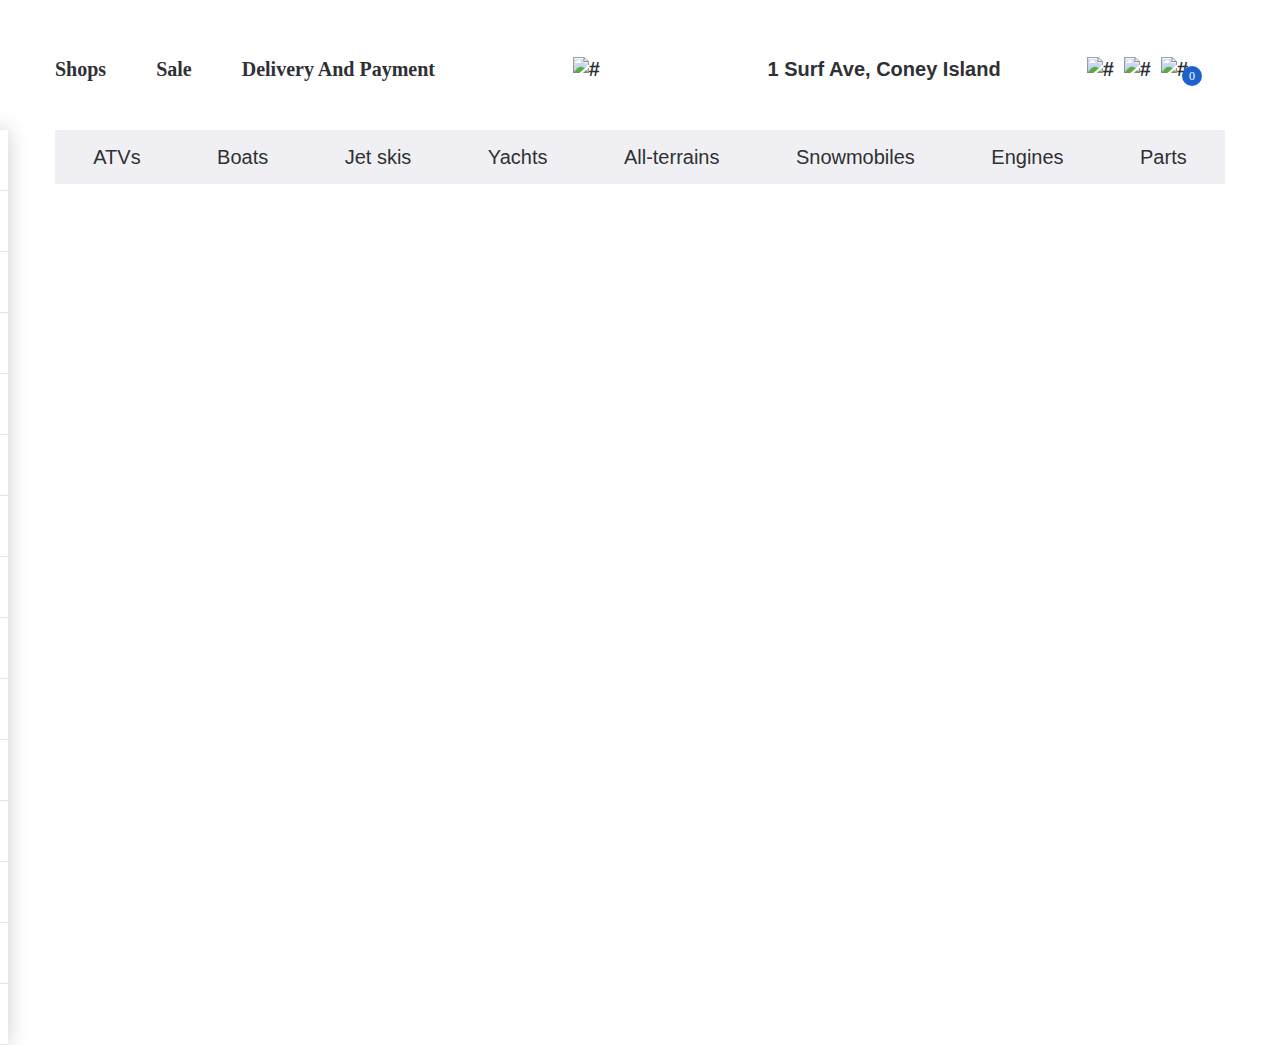
==== commit 79642c9a: "mobile friendly menu" ====
--- a/index.html
+++ b/index.html
@@ -151,6 +151,19 @@
           </a>
         </li>
       </ul>
+      <div class="menu-mobile__linewrapper">
+        <ul class="menu-mobile__line">
+          <li class="menu__item">
+            <a class="menu__link" href="#">Shops </a>
+          </li>
+          <li class="menu__item">
+            <a class="menu__link" href="#">Sale</a>
+          </li>
+          <li class="menu__item">
+            <a class="menu__link" href="#">Delivery And Payment</a>
+          </li>
+        </ul>
+      </div>
       <div class="header__bottom">
         <div class="container">
           <div class="header__bottom-inner">
--- a/css/style.css
+++ b/css/style.css
@@ -144,10 +144,18 @@
   width: 243px;
   box-shadow: 0 0 20px rgba(0, 0, 0, 0.2);
   transform: translateX(-100%);
+  transition: all 0.7s;
+  position: absolute;
+  z-index: 10;
+  background-color: #fff;
 }
 
 .menu-mobile__list-active {
   transform: translateX(0%);
+}
+
+.menu-mobile__linewrapper {
+  display: none;
 }
 
 .menu-mobile__item {
--- a/css/media.css
+++ b/css/media.css
@@ -19,6 +19,7 @@
     background-color: transparent;
     cursor: pointer;
     border: none;
+    padding: 0;
   }
   .menu__btn-line {
     background-color: black;
@@ -26,6 +27,25 @@
     height: 3px;
     width: 34px;
     margin: 8px 0;
+  }
+  .menu-mobile__linewrapper {
+    display: none;
+    color: #2f3035;
+    text-align: center;
+    font-family: "SFProDisplay-Bold", sans-serif;
+    font-size: 20px;
+    font-style: normal;
+    font-weight: 700;
+    line-height: normal;
+  }
+  .menu-mobile__line {
+    display: flex;
+    gap: 30px;
+    display: flex;
+    overflow-x: scroll;
+    width: 450px;
+    background-color: #f0f0f4;
+    padding: 15px 0 15px 15px;
   }
 }
 
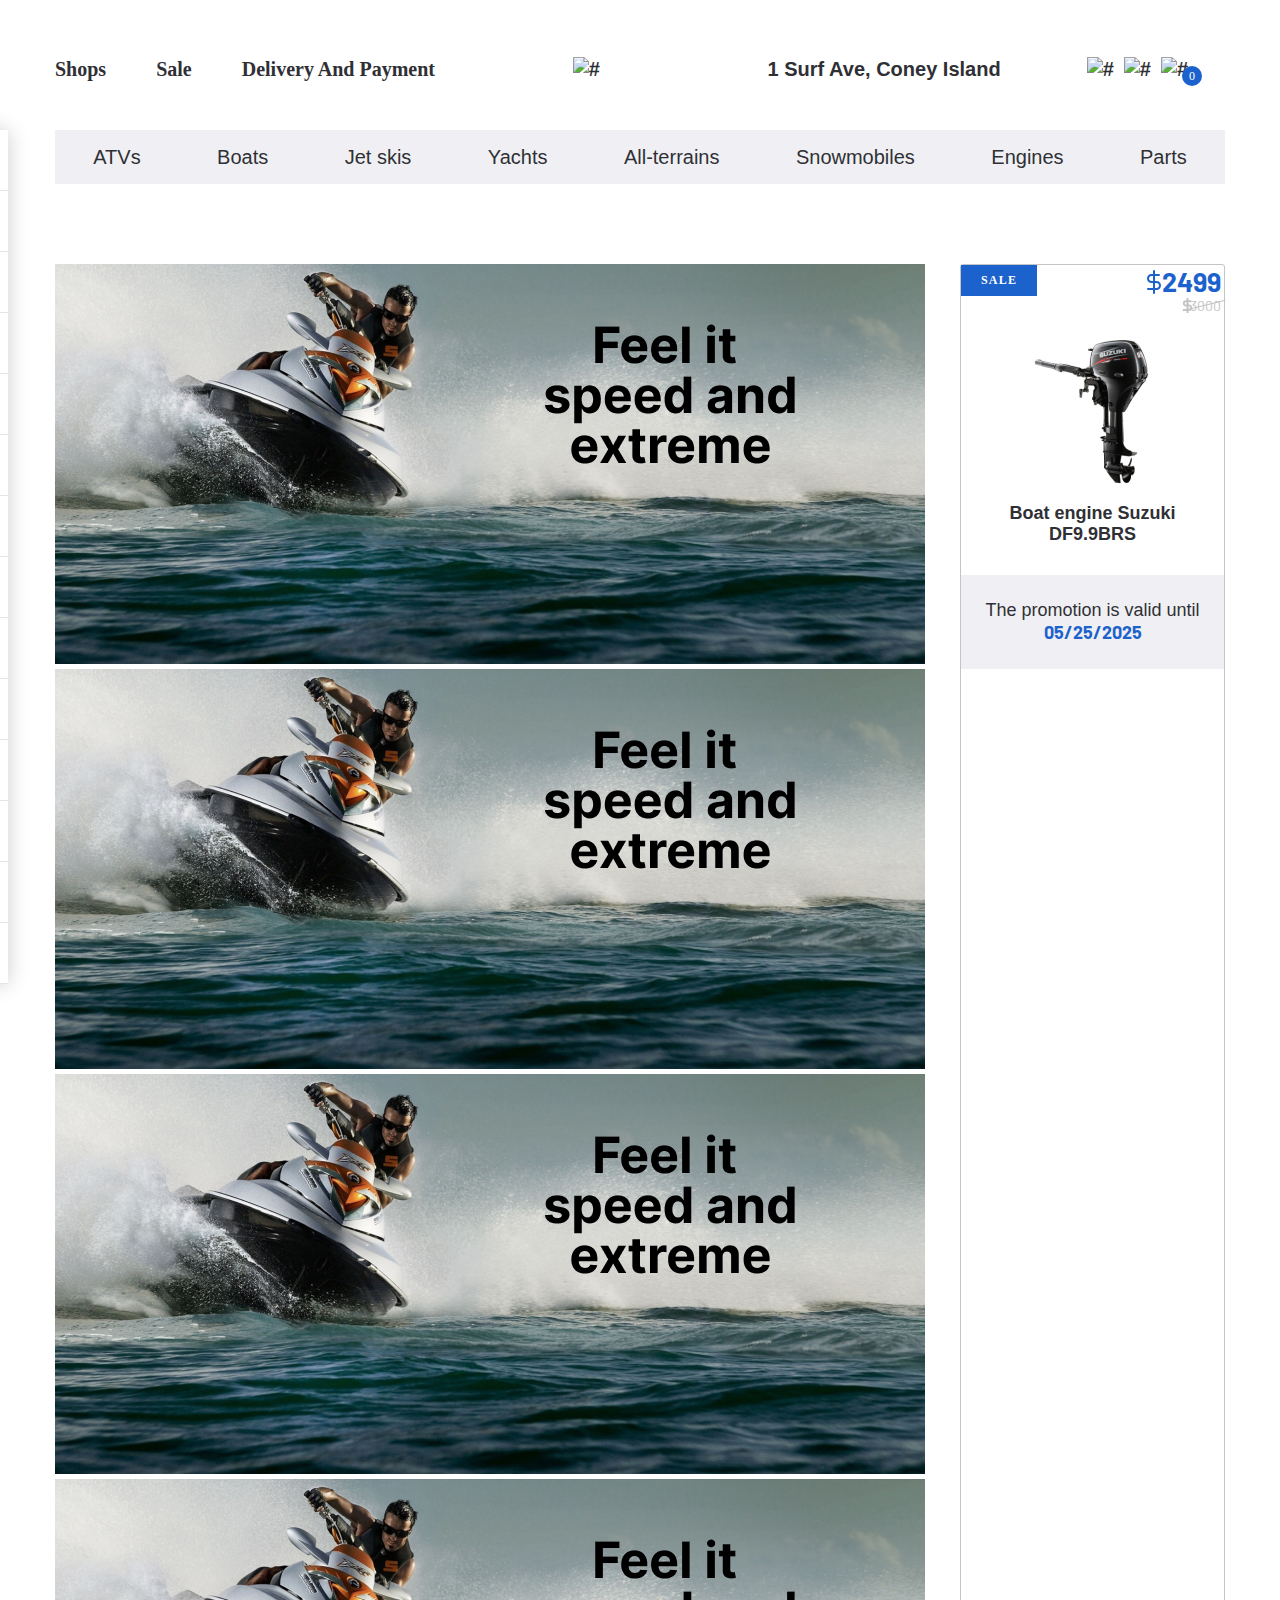
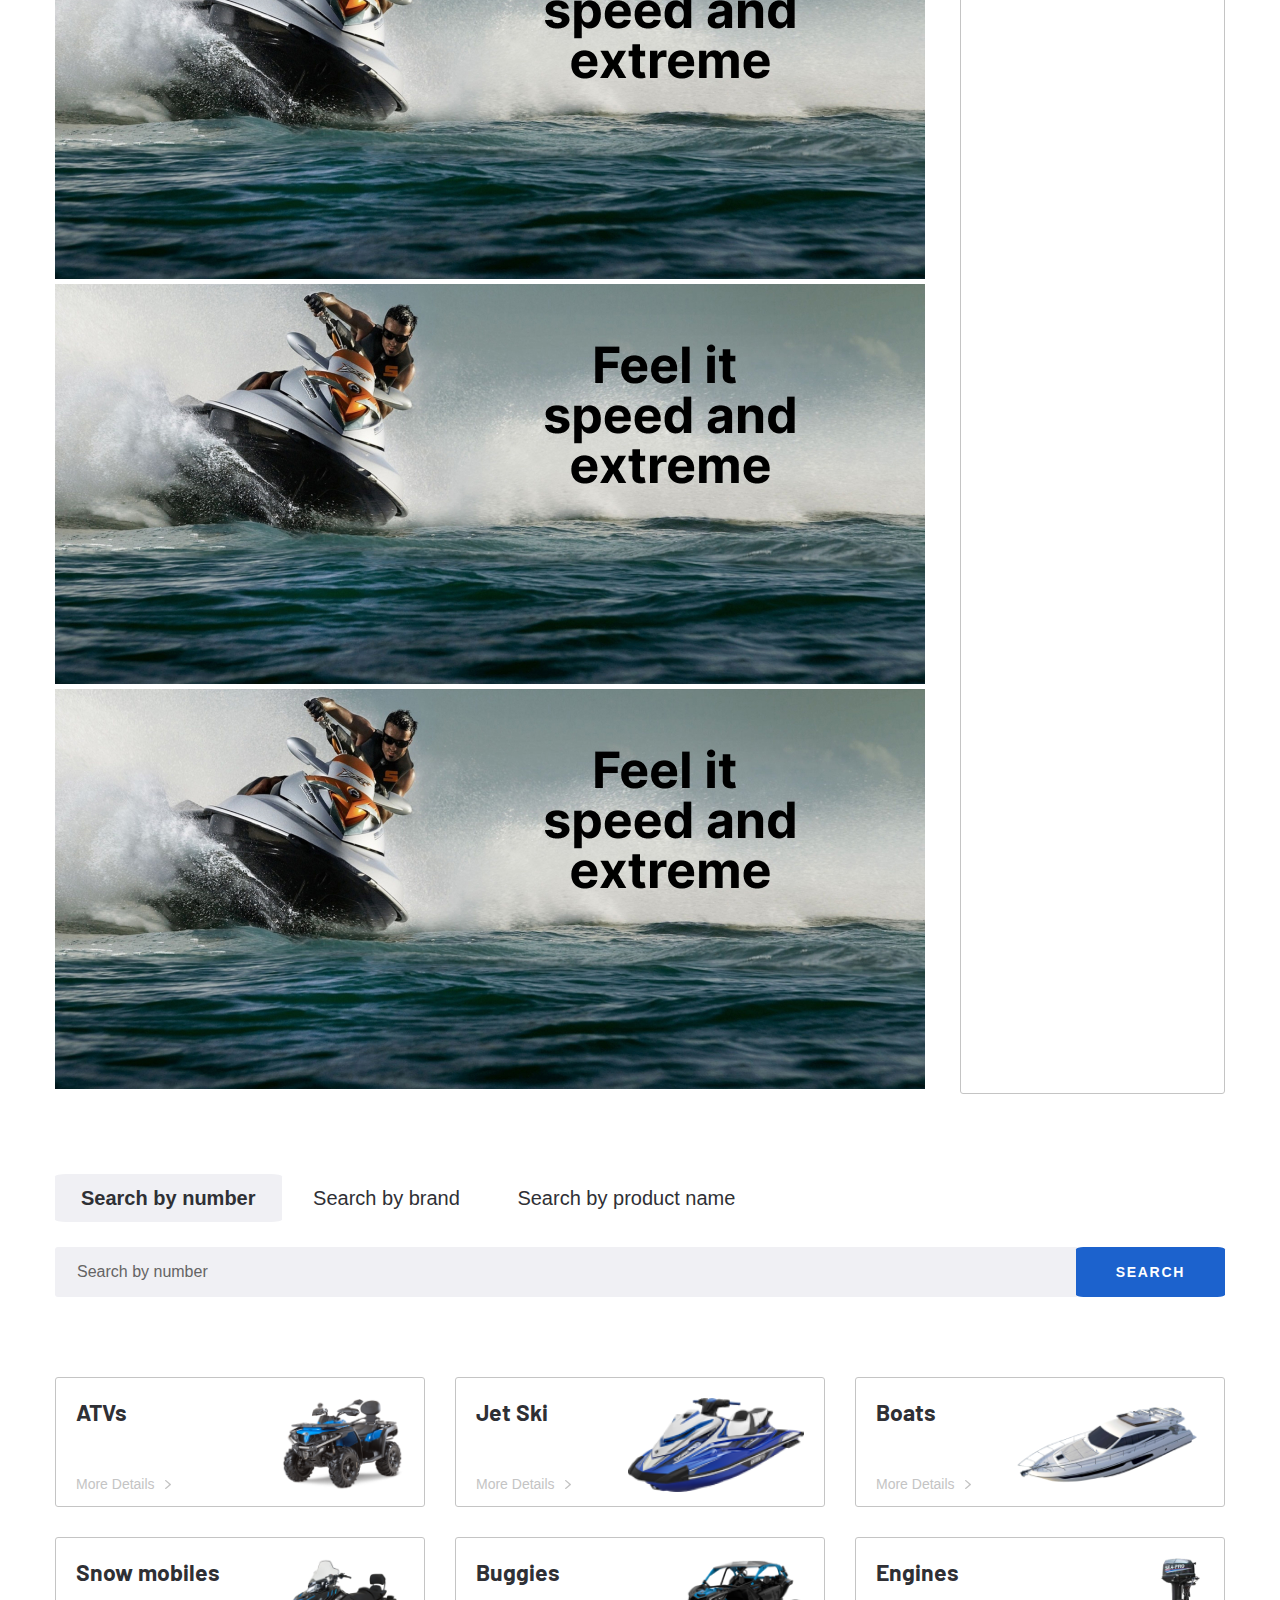
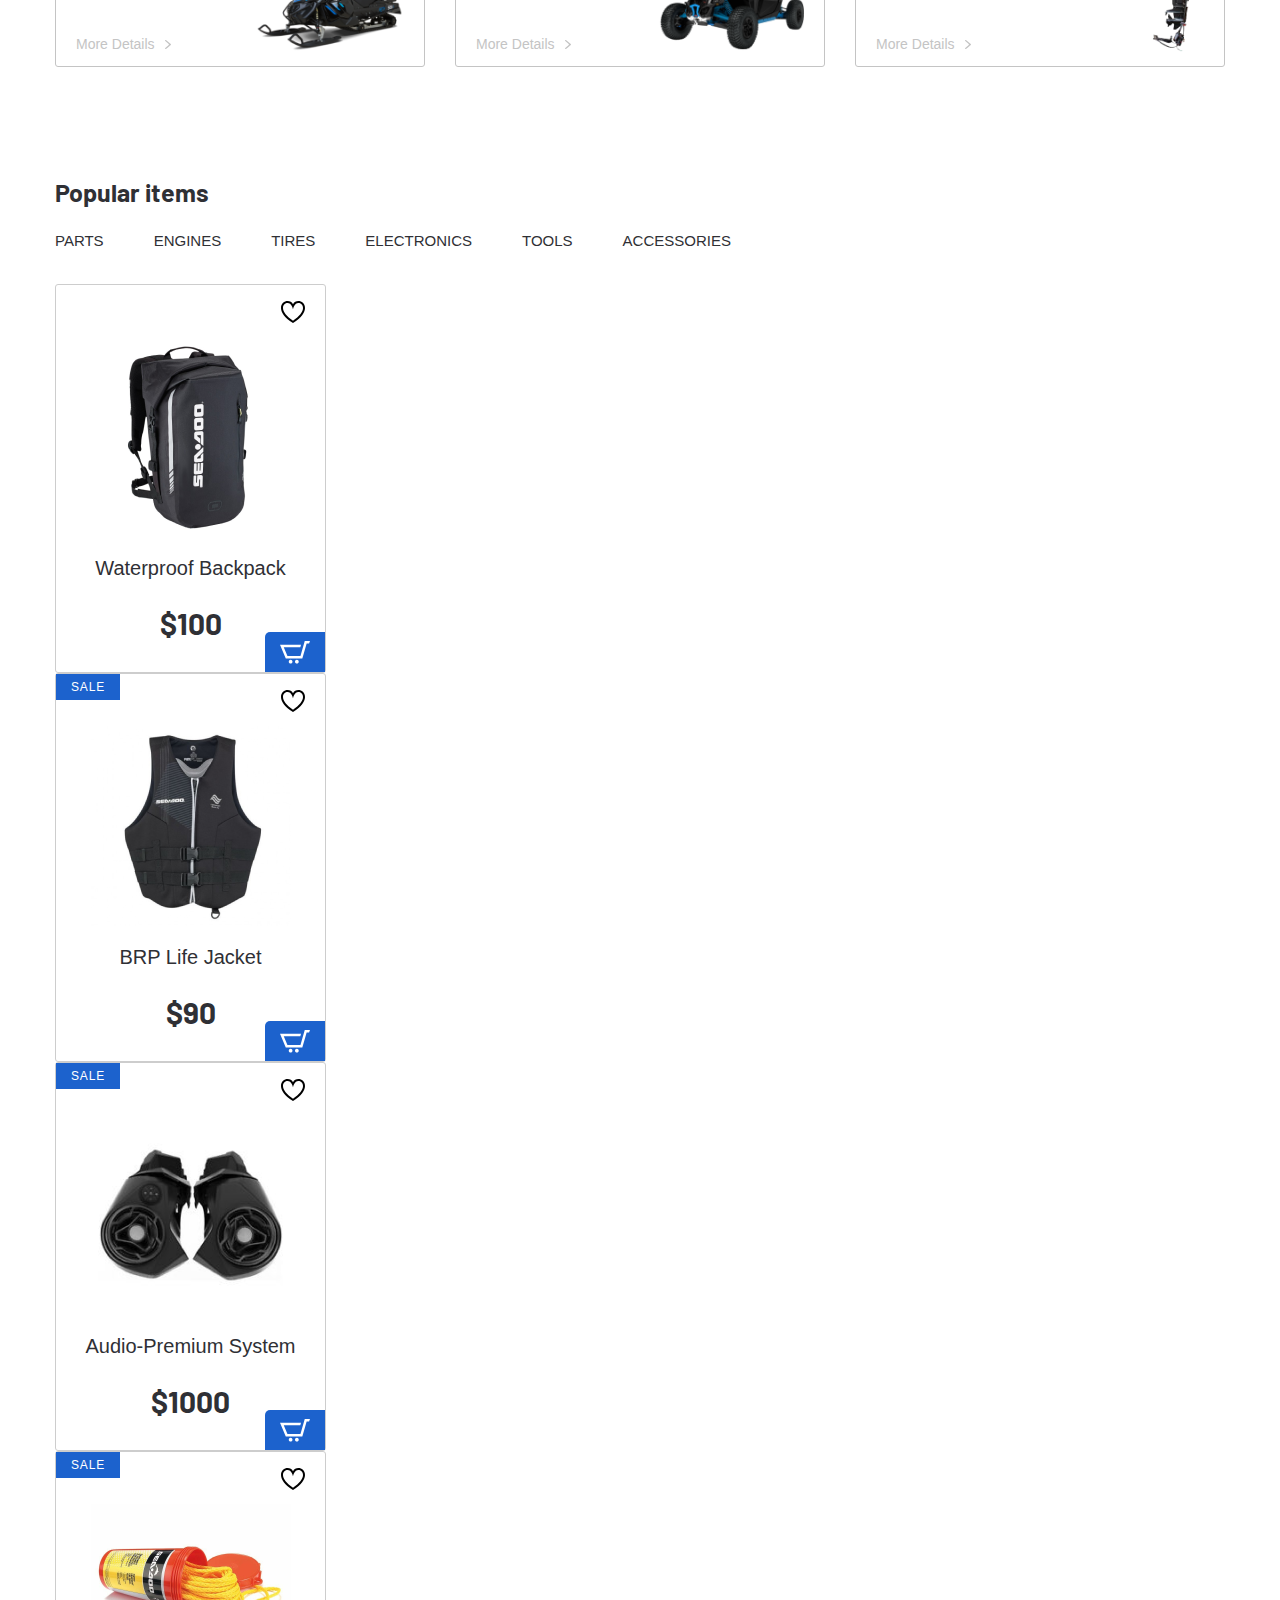
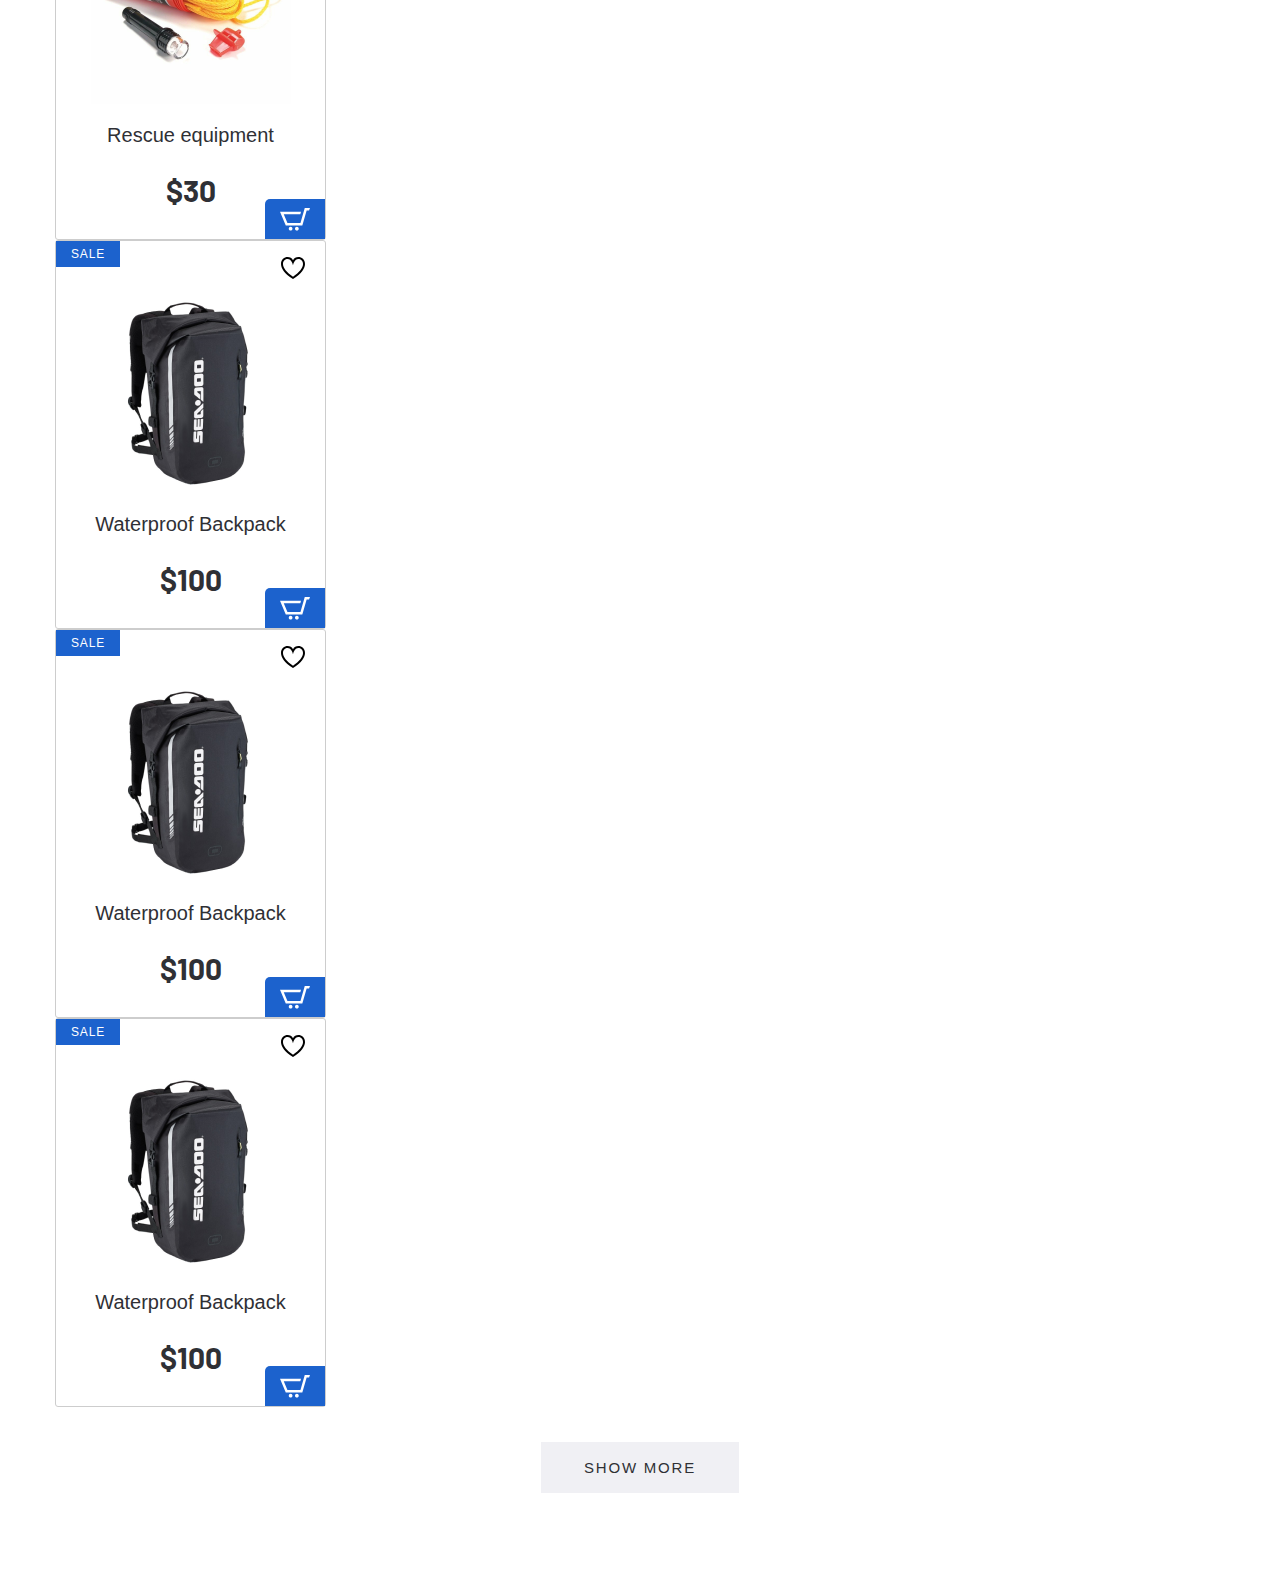
==== commit aec8873f: "slider mobile friendly" ====
--- a/index.html
+++ b/index.html
@@ -145,11 +145,6 @@
             <p>All drives</p>
           </a>
         </li>
-        <li class="menu-mobile__item">
-          <a class="menu-mobile__link" href="#">
-            <p>Login</p>
-          </a>
-        </li>
       </ul>
       <div class="menu-mobile__linewrapper">
         <ul class="menu-mobile__line">
@@ -197,7 +192,6 @@
         </div>
       </div>
     </header>
-    <!-- 
     <section class="banner-section page-section">
       <div class="container">
         <div class="banner-section__inner">
@@ -428,47 +422,43 @@
                           src="/images/product-2.png"
                           alt="product-1"
                         />
+                        <h4 class="product__item-title">BRP Life Jacket</h4>
+                        <p class="price product__item-price">$90</p>
+                        <p class="product__item-notify-text">out of stock</p>
+                      </a>
+                    </div>
+                  </div>
+                  <div class="product__slider-item">
+                    <div class="product__item-wrapper">
+                      <a class="product__popup" href="#">view product</a>
+                      <button class="product__item-favorite"></button>
+                      <button class="product__item-basket">
+                        <img src="/images/cart-white.svg" alt="cart" />
+                      </button>
+
+                      <a class="product__item product__item-sale" href="#">
+                        <img
+                          class="product__item-img"
+                          src="/images/product-3.png"
+                          alt="product-1"
+                        />
                         <h4 class="product__item-title">
-                          BRP Men's Airflow PFD Life Jacket
-                        </h4>
-                        <p class="price product__item-price">$90</p>
-                        <p class="product__item-notify-text">out of stock</p>
-                      </a>
-                    </div>
-                  </div>
-                  <div class="product__slider-item">
-                    <div
-                      class="product__item-wrapper product__item-not-available"
-                    >
-                      <a class="product__popup" href="#">view product</a>
-                      <button class="product__item-favorite"></button>
-                      <button class="product__item-basket">
-                        <img src="/images/cart-white.svg" alt="cart" />
-                      </button>
-                     
-                      <a class="product__item product__item-sale" href="#">
-                        <img
-                          class="product__item-img"
-                          src="/images/product-3.png"
-                          alt="product-1"
-                        />
-                        <h4 class="product__item-title">
-                          BRP Audio-Premium System
+                          Audio-Premium System
                         </h4>
                         <p class="price product__item-price">$1000</p>
-                        <p class="product__item-notify-text">$1000</p>
-                      </a>
-                    </div>
-                  </div>
-                  <div class="product__slider-item">
-                    <div class="product__item-wrapper">
-                      <a class="product__popup" href="#">view product</a>
-                      <button class="product__item-favorite"></button>
-                      <button class="product__item-basket">
-                        <img src="/images/cart-white.svg" alt="cart" />
-                      </button>
-                      <a class="product__item-notify-link" href="#"
-                        >Rescue equipment</a
+                        <!-- <p class="product__item-notify-text">$1000</p> -->
+                      </a>
+                    </div>
+                  </div>
+                  <div class="product__slider-item">
+                    <div class="product__item-wrapper">
+                      <a class="product__popup" href="#">view product</a>
+                      <button class="product__item-favorite"></button>
+                      <button class="product__item-basket">
+                        <img src="/images/cart-white.svg" alt="cart" />
+                      </button>
+                      <a class="product__item-notify-link" href="#">
+                        Notify about arrival</a
                       >
                       <a class="product__item product__item-sale" href="#">
                         <img
@@ -477,7 +467,7 @@
                           alt="product-1"
                         />
                         <h4 class="product__item-title">Rescue equipment</h4>
-                        <p class="price product__item-price">out of stock</p>
+                        <p class="price product__item-price">$30</p>
                         <p class="product__item-notify-text">out of stock</p>
                       </a>
                     </div>
@@ -734,6 +724,7 @@
         </div>
       </div>
     </section>
+    <!-- 
     <div class="banner page-section">
       <div class="container">
         <div class="banner__inner">
--- a/css/media.css
+++ b/css/media.css
@@ -1,3 +1,17 @@
+@media (max-width: 1200px) {
+  .banner-section__slider {
+    max-width: 600px;
+  }
+  .banner-section__slider-item img {
+    max-width: 600px;
+    margin-bottom: 20px;
+    /* min-height: 400px; */
+  }
+  .banner-section__inner {
+    justify-content: space-around;
+  }
+}
+
 @media (max-width: 1100px) {
   .menu__list {
     gap: 20px;
@@ -47,6 +61,27 @@
     background-color: #f0f0f4;
     padding: 15px 0 15px 15px;
   }
+  .banner-section__inner {
+    flex-wrap: wrap;
+  }
+  .banner-section__slider {
+    max-width: 100%;
+  }
+  .banner-section__slider-item img {
+    max-width: 100%;
+  }
+  .banner-section__slider-item {
+    text-align: center;
+  }
+  .header {
+    margin-bottom: 0px;
+  }
+  .banner-section .container {
+    padding: 0;
+  }
+  .category__inner {
+    justify-content: center;
+  }
 }
 
 @media (max-width: 640px) {
@@ -56,4 +91,10 @@
   .header__box {
     margin-right: 0px;
   }
+  .page-section {
+    margin-bottom: 50px;
+  }
+  .search__tabs {
+    text-align: center;
+  }
 }
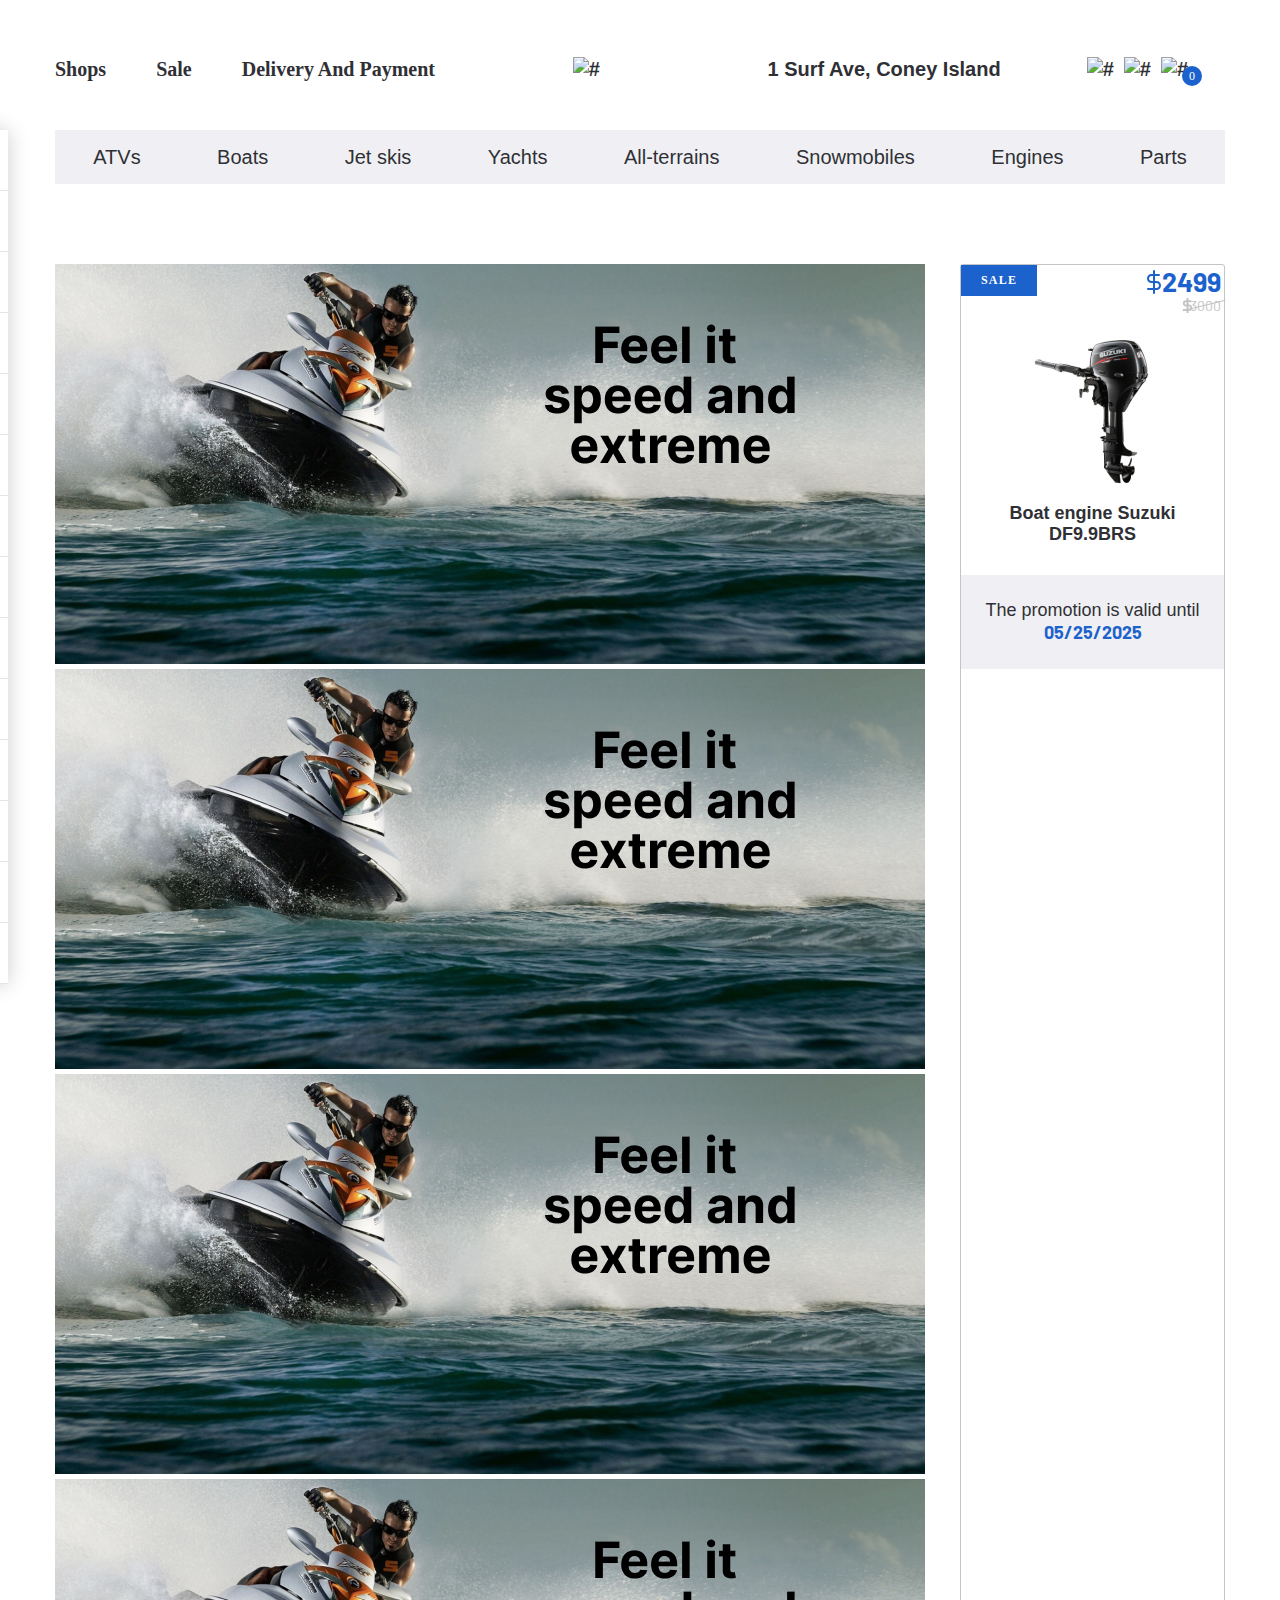
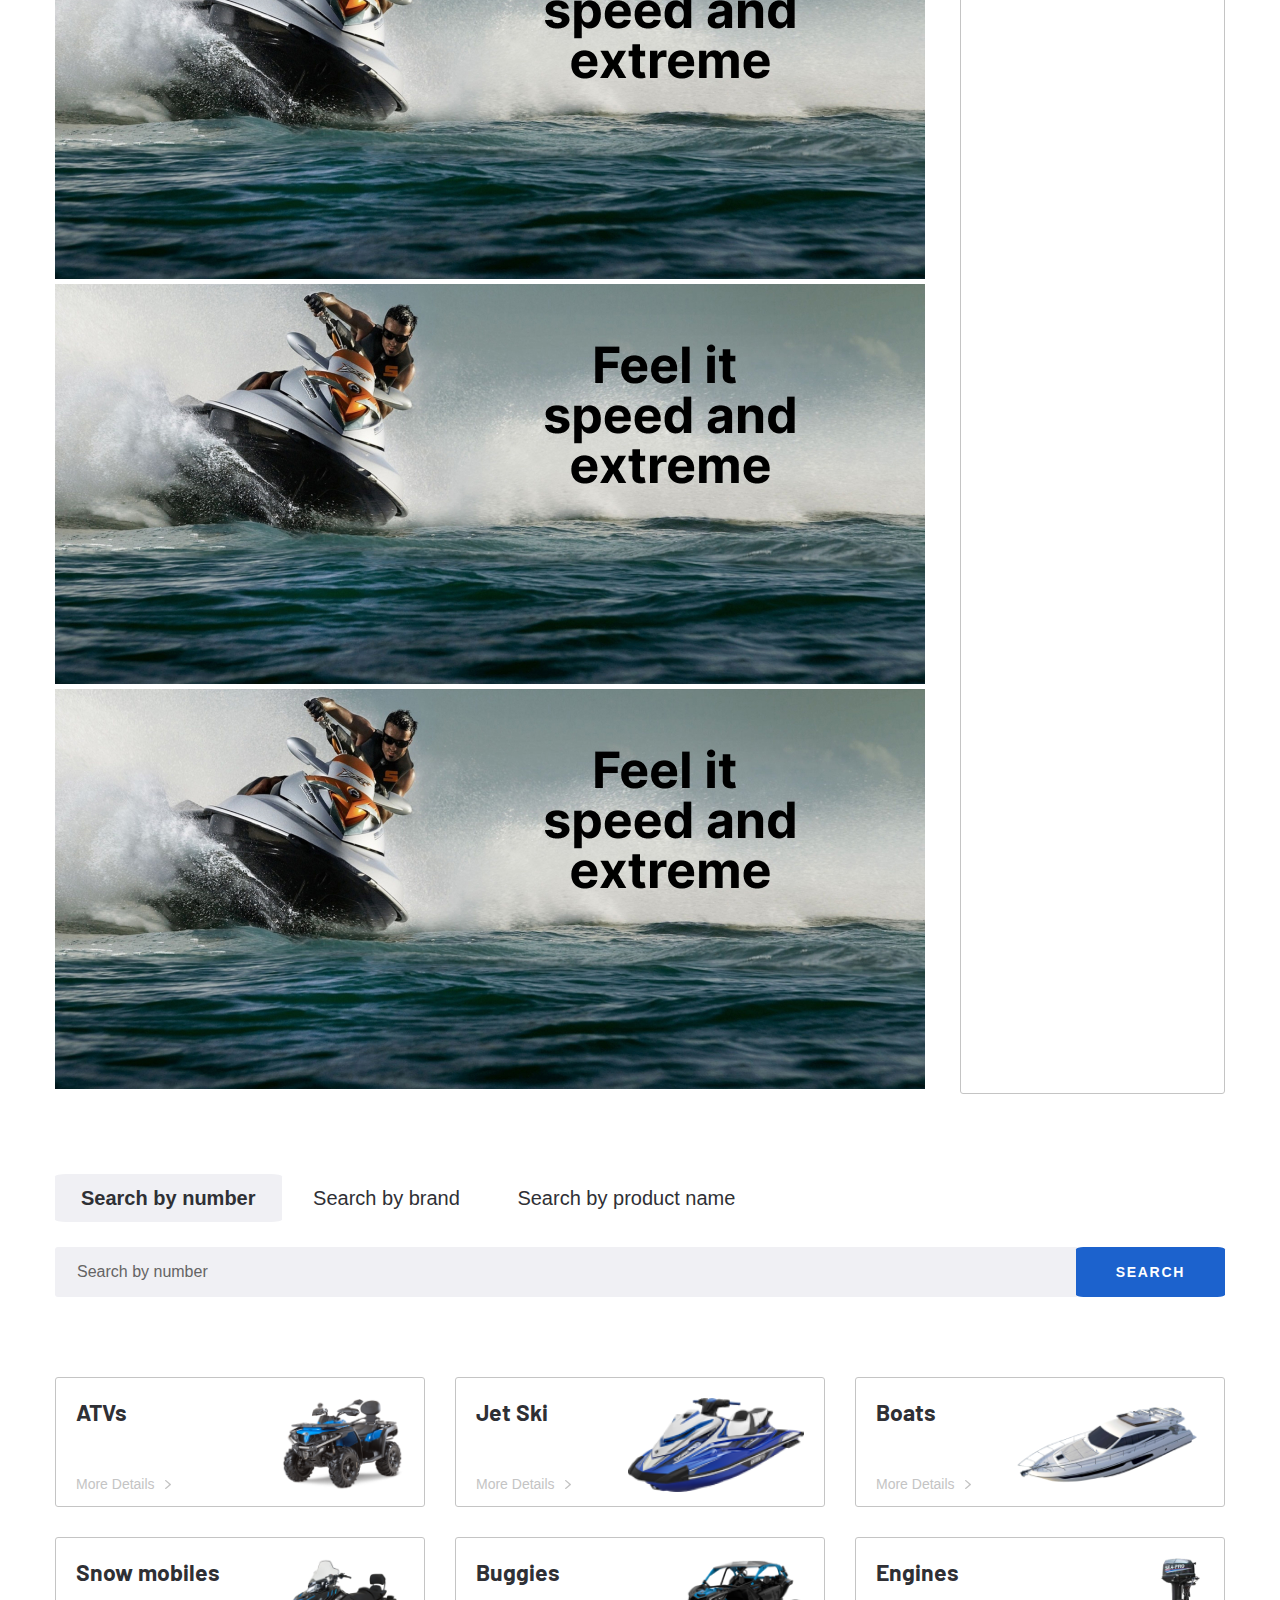
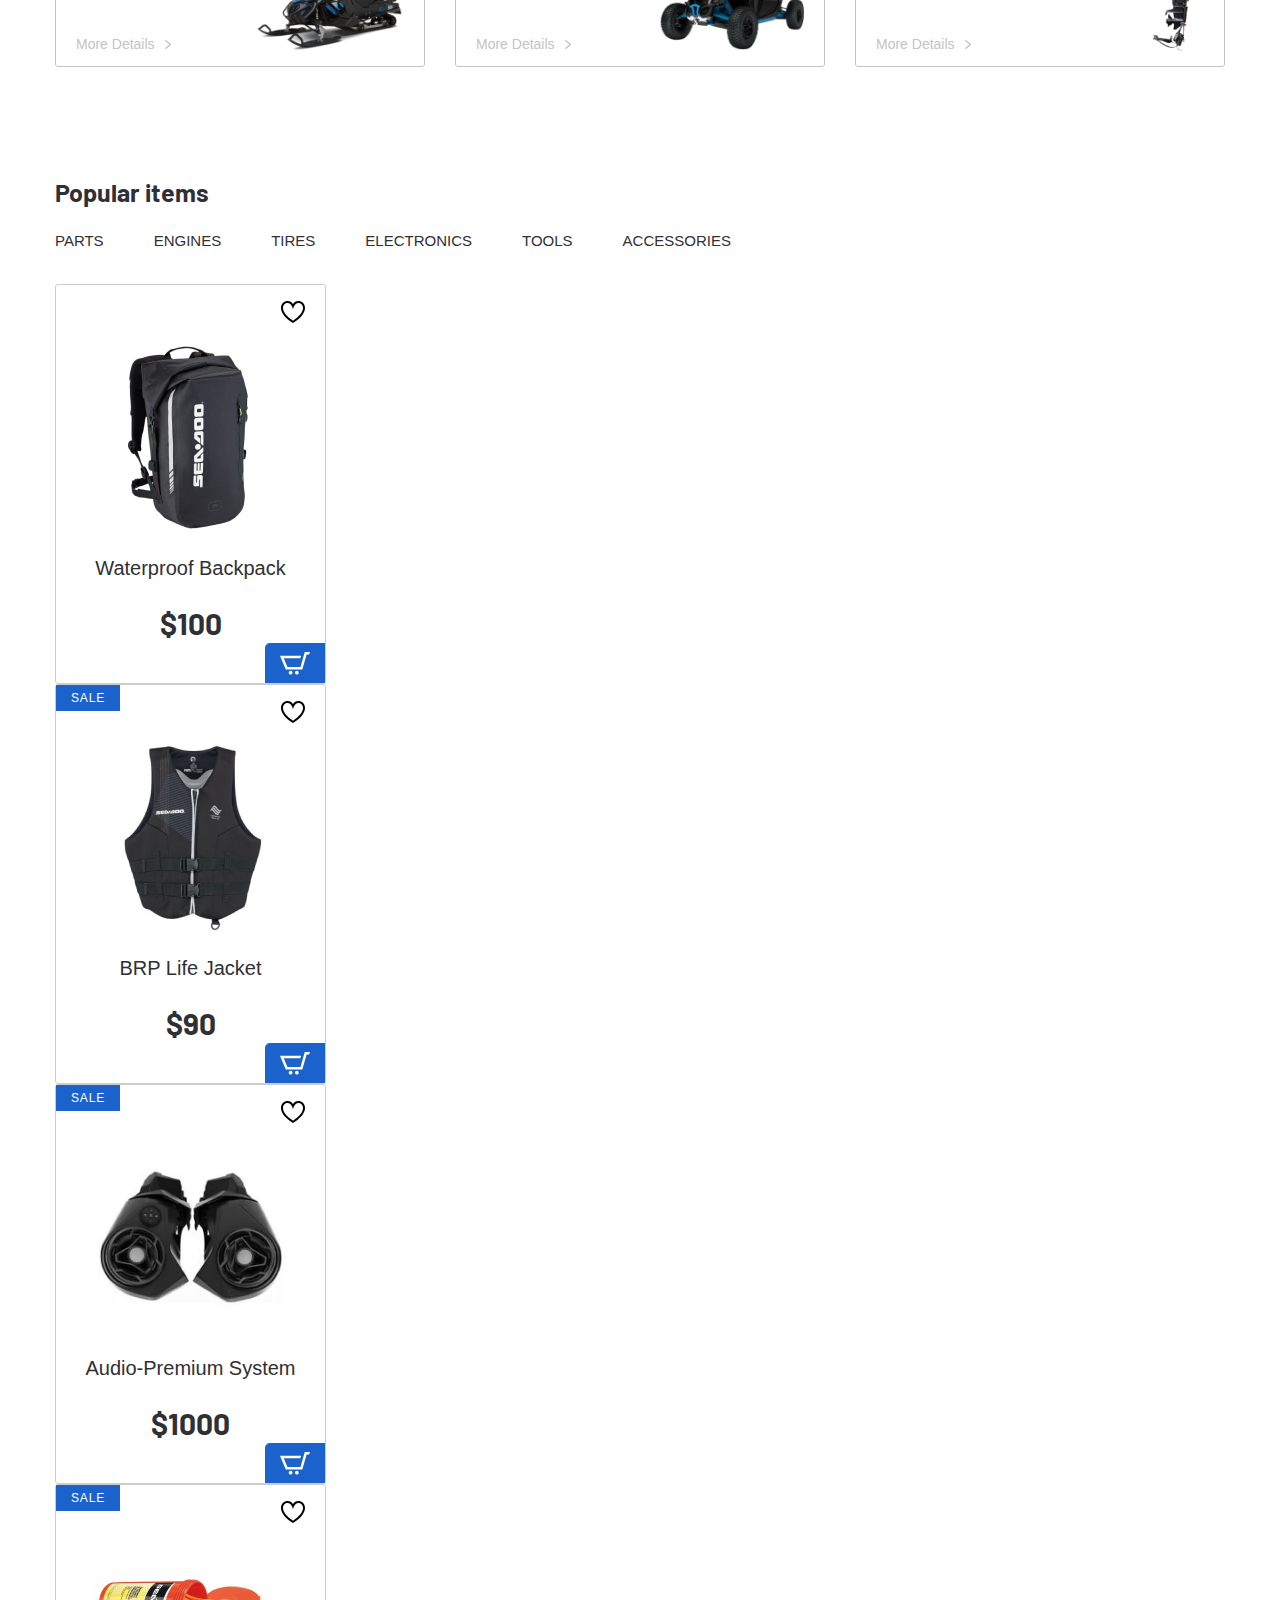
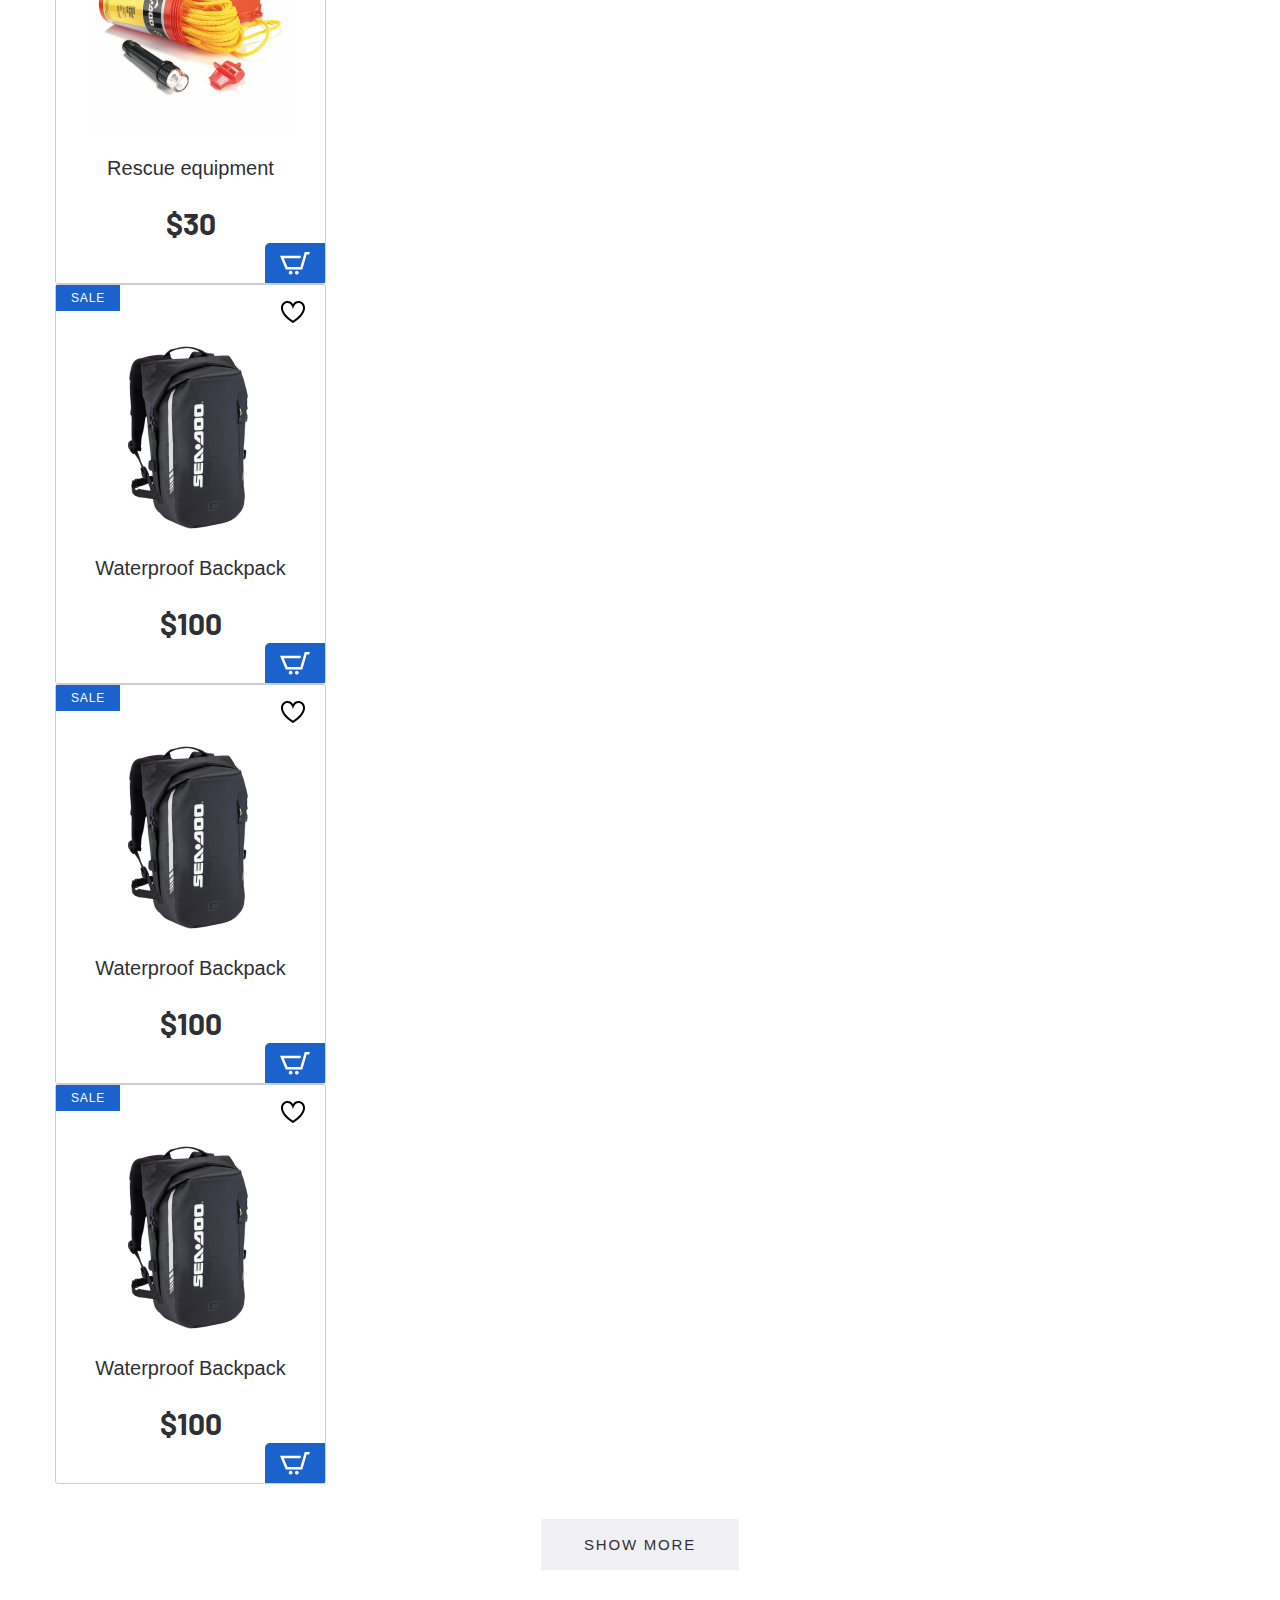
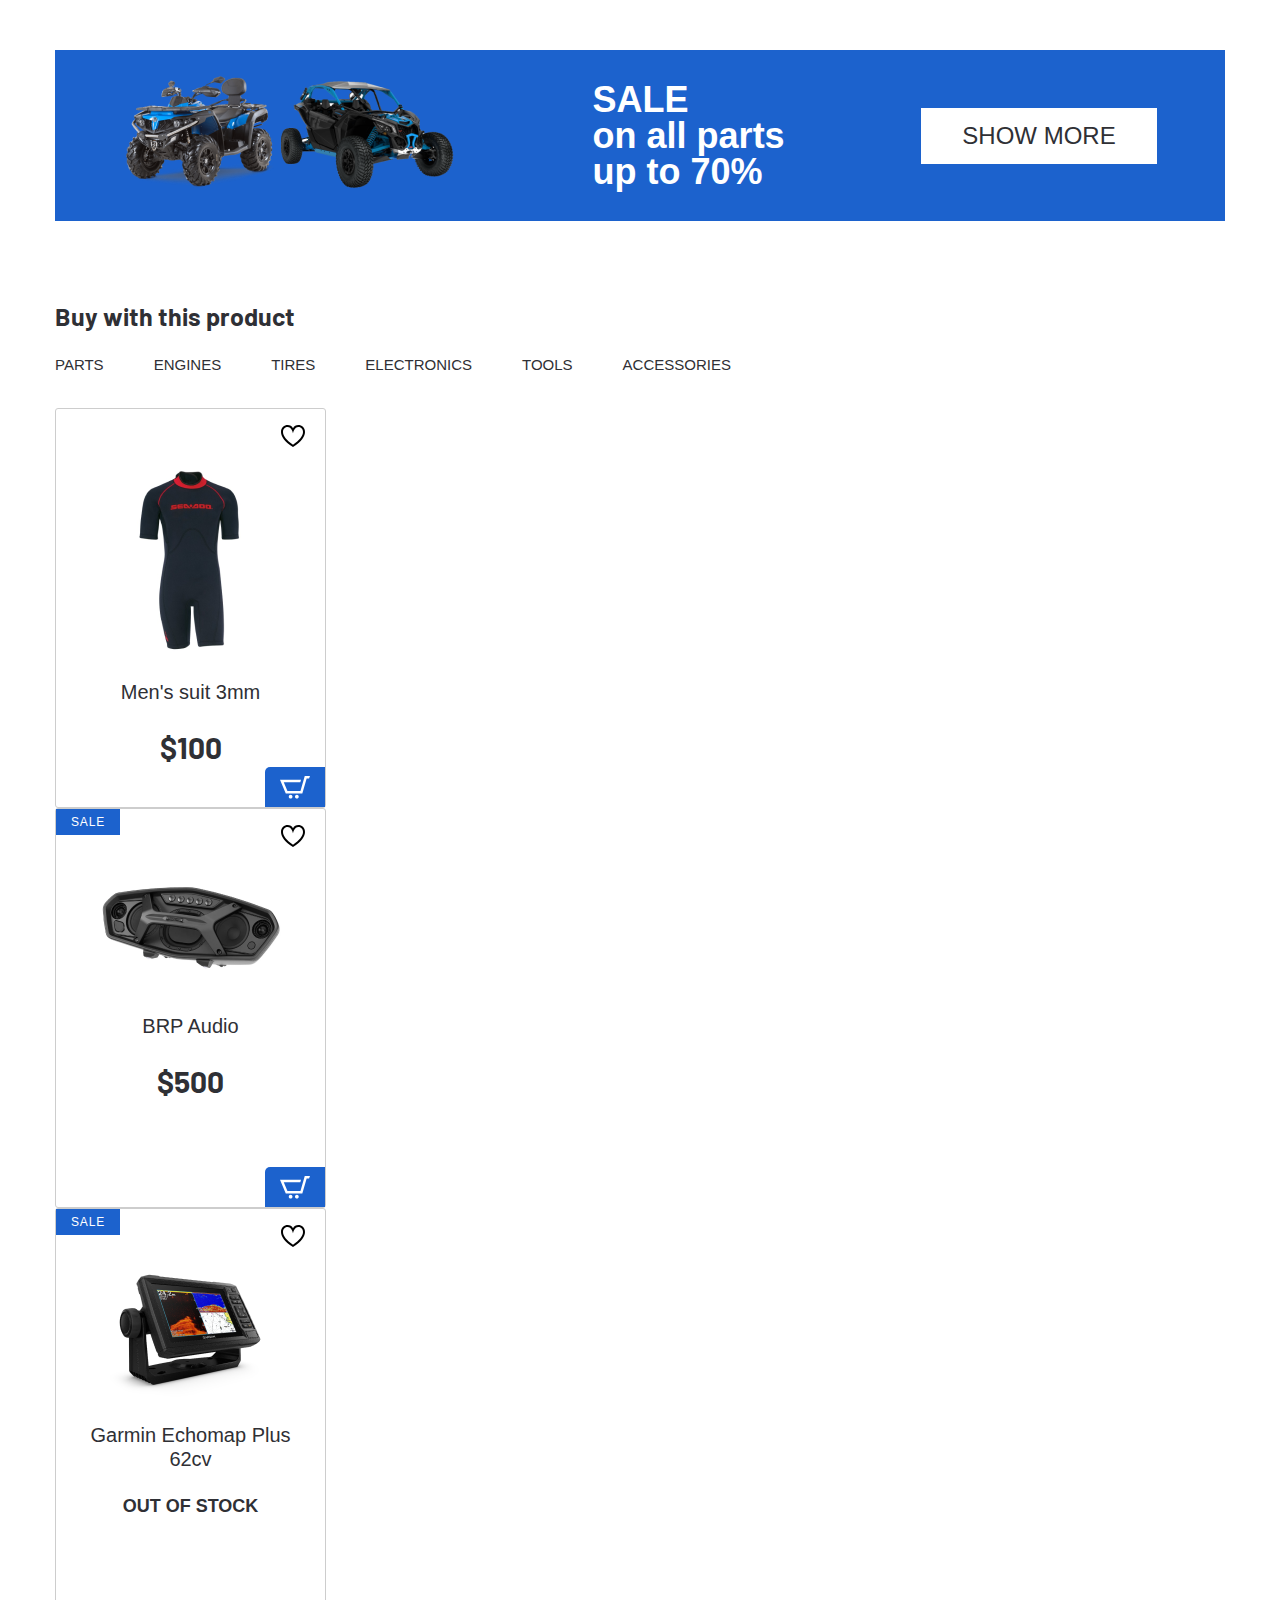
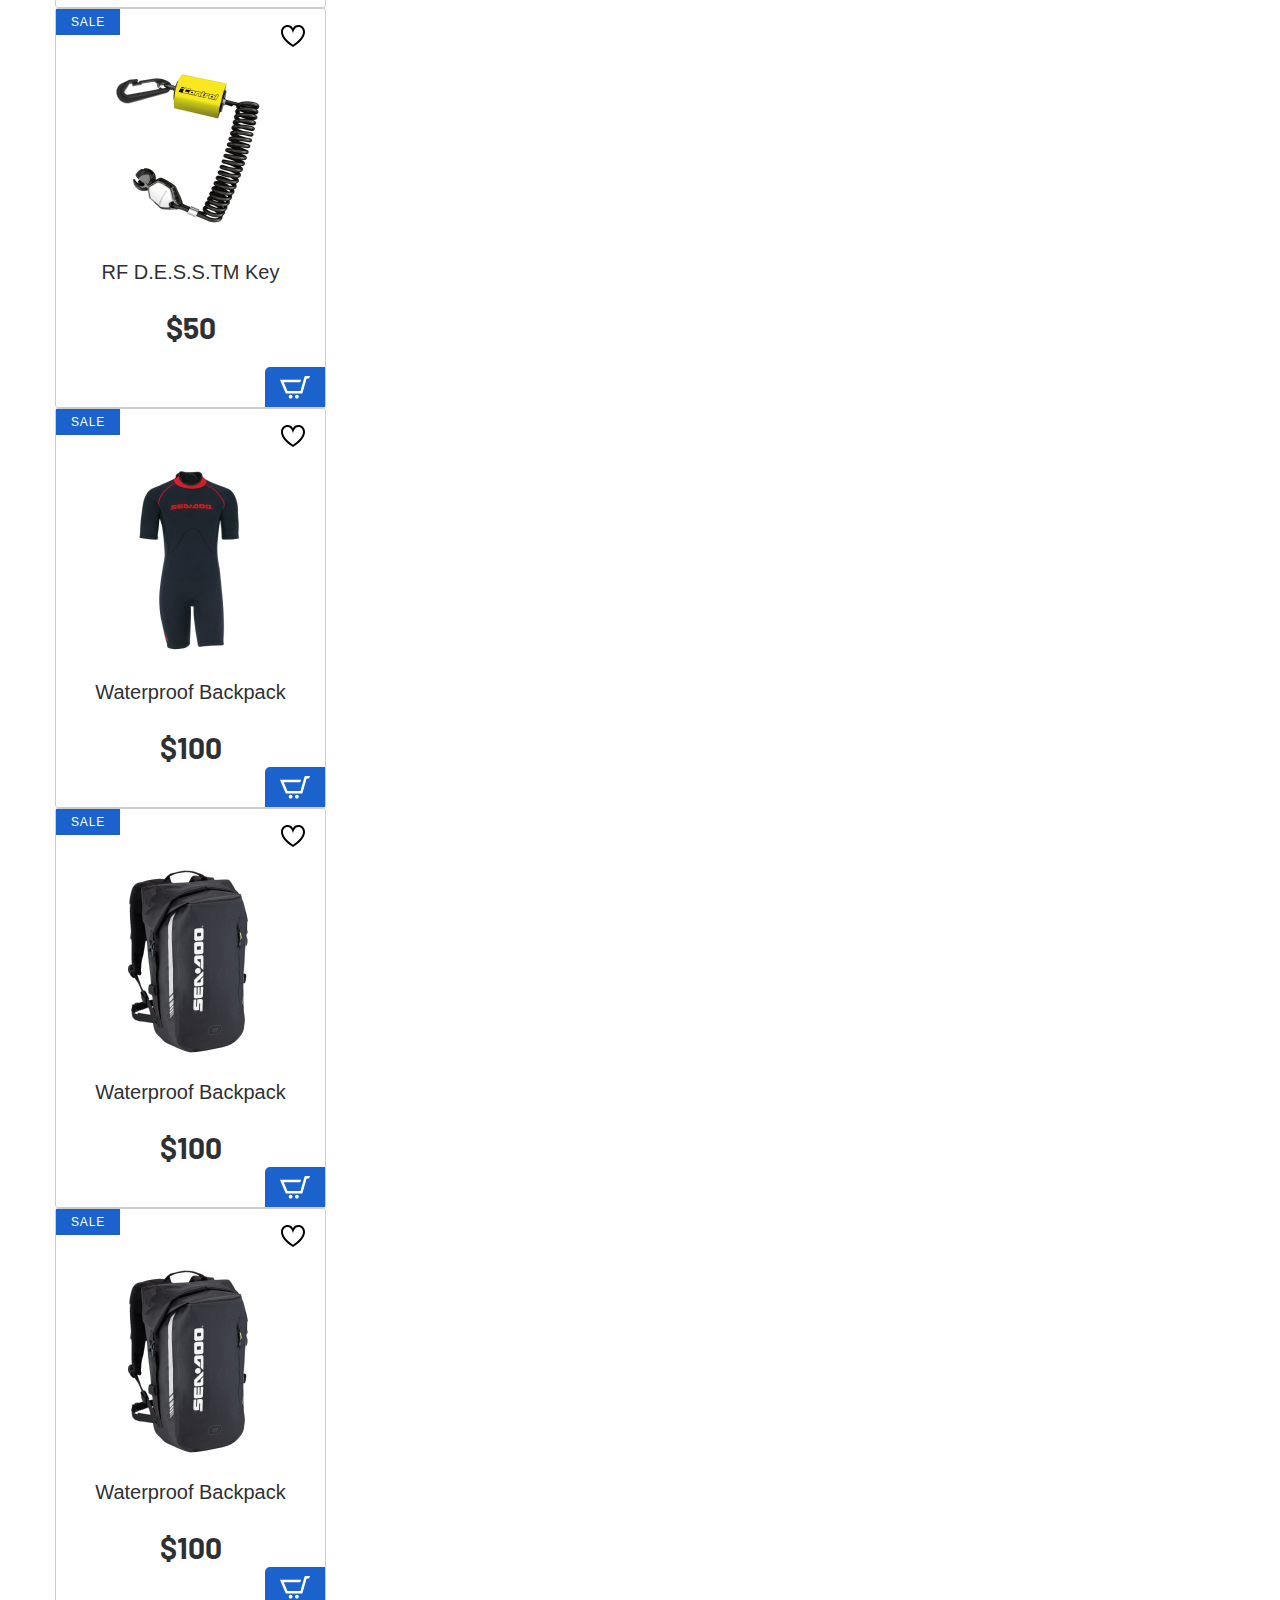
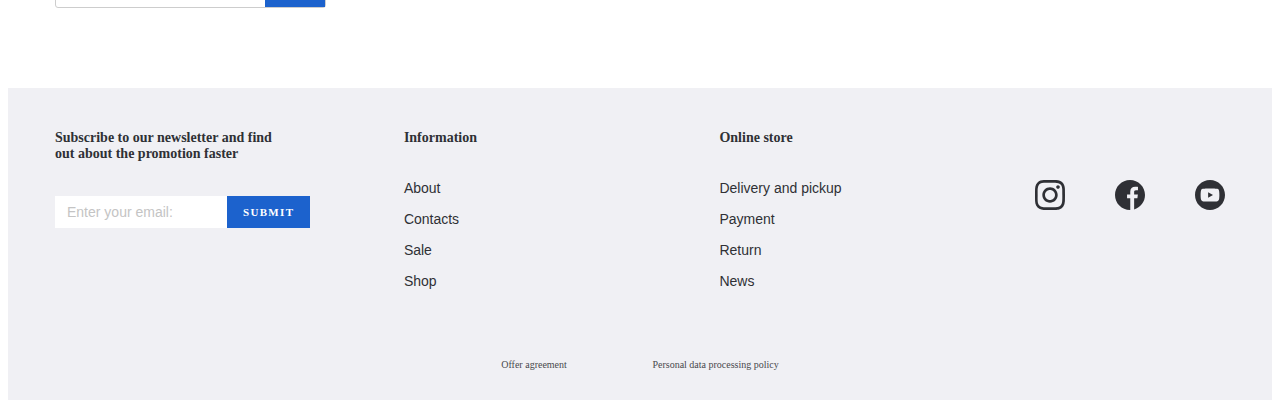
==== commit fa87fffd: "home page mobile friendly" ====
--- a/index.html
+++ b/index.html
@@ -30,13 +30,15 @@
               </button>
               <ul class="menu__list">
                 <li class="menu__item">
-                  <a class="menu__link" href="#">Shops </a>
+                  <a class="menu__link" href="/catalog.html">Shops </a>
                 </li>
                 <li class="menu__item">
-                  <a class="menu__link" href="#">Sale</a>
+                  <a class="menu__link" href="/catalog.html">Sale</a>
                 </li>
                 <li class="menu__item">
-                  <a class="menu__link" href="#">Delivery And Payment</a>
+                  <a class="menu__link" href="/catalog.html"
+                    >Delivery And Payment</a
+                  >
                 </li>
               </ul>
             </nav>
@@ -105,43 +107,43 @@
           </a>
         </li>
         <li class="menu-mobile__item">
-          <a class="menu-mobile__link" href="#">
+          <a class="menu-mobile__link" href="/catalog.html">
             <img class="menu-mobile__img" src="" alt="" />
             <p>ATVs</p>
           </a>
         </li>
         <li class="menu-mobile__item">
-          <a class="menu-mobile__link" href="#">
+          <a class="menu-mobile__link" href="/catalog.html">
             <p>Boats</p>
           </a>
         </li>
         <li class="menu-mobile__item">
-          <a class="menu-mobile__link" href="#">
+          <a class="menu-mobile__link" href="/catalog.html">
             <p>Jetski</p>
           </a>
         </li>
         <li class="menu-mobile__item">
-          <a class="menu-mobile__link" href="#">
+          <a class="menu-mobile__link" href="/catalog.html">
             <p>Yachts</p>
           </a>
         </li>
         <li class="menu-mobile__item">
-          <a class="menu-mobile__link" href="#">
+          <a class="menu-mobile__link" href="/catalog.html">
             <p>Snowmobiles</p>
           </a>
         </li>
         <li class="menu-mobile__item">
-          <a class="menu-mobile__link" href="#">
+          <a class="menu-mobile__link" href="/catalog.html">
             <p>Engines</p>
           </a>
         </li>
         <li class="menu-mobile__item">
-          <a class="menu-mobile__link" href="#">
+          <a class="menu-mobile__link" href="/catalog.html">
             <p>Parts</p>
           </a>
         </li>
         <li class="menu-mobile__item">
-          <a class="menu-mobile__link" href="#">
+          <a class="menu-mobile__link" href="/catalog.html">
             <p>All drives</p>
           </a>
         </li>
@@ -164,28 +166,36 @@
           <div class="header__bottom-inner">
             <ul class="menu-categories">
               <li class="menu-categories-item">
-                <a class="menu-categories__link" href="#">ATVs</a>
+                <a class="menu-categories__link" href="/catalog.html">ATVs</a>
               </li>
               <li class="menu-categories-item">
-                <a class="menu-categories__link" href="#">Boats</a>
+                <a class="menu-categories__link" href="/catalog.html">Boats</a>
               </li>
               <li class="menu-categories-item">
-                <a class="menu-categories__link" href="#"> Jet skis</a>
+                <a class="menu-categories__link" href="/catalog.html">
+                  Jet skis</a
+                >
               </li>
               <li class="menu-categories-item">
-                <a class="menu-categories__link" href="#">Yachts</a>
+                <a class="menu-categories__link" href="/catalog.html">Yachts</a>
               </li>
               <li class="menu-categories-item">
-                <a class="menu-categories__link" href="#">All-terrains</a>
+                <a class="menu-categories__link" href="/catalog.html"
+                  >All-terrains</a
+                >
               </li>
               <li class="menu-categories-item">
-                <a class="menu-categories__link" href="#">Snowmobiles</a>
+                <a class="menu-categories__link" href="/catalog.html"
+                  >Snowmobiles</a
+                >
               </li>
               <li class="menu-categories-item">
-                <a class="menu-categories__link" href="#">Engines</a>
+                <a class="menu-categories__link" href="/catalog.html"
+                  >Engines</a
+                >
               </li>
               <li class="menu-categories-item">
-                <a class="menu-categories__link" href="#">Parts</a>
+                <a class="menu-categories__link" href="/catalog.html">Parts</a>
               </li>
             </ul>
           </div>
@@ -196,22 +206,22 @@
       <div class="container">
         <div class="banner-section__inner">
           <div class="banner-section__slider">
-            <a class="banner-section__slider-item" href="#">
+            <a class="banner-section__slider-item" href="/catalog.html">
               <img src="images/banner-section.jpg" alt="slider" />
             </a>
-            <a class="banner-section__slider-item" href="#">
+            <a class="banner-section__slider-item" href="/catalog.html">
               <img src="images/banner-section.jpg" alt="slider" />
             </a>
-            <a class="banner-section__slider-item" href="#">
+            <a class="banner-section__slider-item" href="/catalog.html">
               <img src="images/banner-section.jpg" alt="slider" />
             </a>
-            <a class="banner-section__slider-item" href="#">
+            <a class="banner-section__slider-item" href="/catalog.html">
               <img src="images/banner-section.jpg" alt="slider" />
             </a>
-            <a class="banner-section__slider-item" href="#">
+            <a class="banner-section__slider-item" href="/catalog.html">
               <img src="images/banner-section.jpg" alt="slider" />
             </a>
-            <a class="banner-section__slider-item" href="#">
+            <a class="banner-section__slider-item" href="/catalog.html">
               <img src="images/banner-section.jpg" alt="slider" />
             </a>
           </div>
@@ -294,7 +304,7 @@
     <section class="category page-section">
       <div class="container">
         <div class="category__inner">
-          <a class="category__item" href="#">
+          <a class="category__item" href="/catalog.html">
             <div class="category__text">
               <h4 class="category__title">ATVs</h4>
               <p class="category__link">More Details</p>
@@ -305,7 +315,7 @@
               alt="category"
             />
           </a>
-          <a class="category__item" href="#">
+          <a class="category__item" href="/catalog.html">
             <div class="category__text">
               <h4 class="category__title">Jet Ski</h4>
               <p class="category__link">More Details</p>
@@ -316,7 +326,7 @@
               alt="category"
             />
           </a>
-          <a class="category__item" href="#">
+          <a class="category__item" href="/catalog.html">
             <div class="category__text">
               <h4 class="category__title">Boats</h4>
               <p class="category__link">More Details</p>
@@ -327,7 +337,7 @@
               alt="category"
             />
           </a>
-          <a class="category__item" href="#">
+          <a class="category__item" href="/catalog.html">
             <div class="category__text">
               <h4 class="category__title">Snow mobiles</h4>
               <p class="category__link">More Details</p>
@@ -338,7 +348,7 @@
               alt="category"
             />
           </a>
-          <a class="category__item" href="#">
+          <a class="category__item" href="/catalog.html">
             <div class="category__text">
               <h4 class="category__title">Buggies</h4>
               <p class="category__link">More Details</p>
@@ -349,7 +359,7 @@
               alt="category"
             />
           </a>
-          <a class="category__item" href="#">
+          <a class="category__item" href="/catalog.html">
             <div class="category__text">
               <h4 class="category__title">Engines</h4>
               <p class="category__link">More Details</p>
@@ -386,37 +396,44 @@
                 <div class="product__slider">
                   <div class="product__slider-item">
                     <div class="product__item-wrapper">
-                      <a class="product__popup" href="#">view product</a>
-                      <button class="product__item-favorite"></button>
-                      <button class="product__item-basket">
-                        <img src="/images/cart-white.svg" alt="cart" />
-                      </button>
-                      <a class="product__item-notify-link" href="#"
-                        >Rescue equipment</a
-                      >
-                      <a class="product__item" href="#">
-                        <img
-                          class="product__item-img"
-                          src="/images/product-1.png"
-                          alt="product-1"
-                        />
-                        <h4 class="product__item-title">Waterproof Backpack</h4>
-                        <p class="price product__item-price">$100</p>
-                        <p class="product__item-notify-text">out of stock</p>
-                      </a>
-                    </div>
-                  </div>
-                  <div class="product__slider-item">
-                    <div class="product__item-wrapper">
-                      <a class="product__popup" href="#">view product</a>
-                      <button class="product__item-favorite"></button>
-                      <button class="product__item-basket">
-                        <img src="/images/cart-white.svg" alt="cart" />
-                      </button>
-                      <a class="product__item-notify-link" href="#"
-                        >Rescue equipment</a
-                      >
-                      <a class="product__item product__item-sale" href="#">
+                      <a class="product__popup" href="/product.html"
+                        >view product</a
+                      >
+                      <button class="product__item-favorite"></button>
+                      <button class="product__item-basket">
+                        <img src="/images/cart-white.svg" alt="cart" />
+                      </button>
+                      <a class="product__item-notify-link" href="#"
+                        >Rescue equipment</a
+                      >
+                      <a class="product__item" href="product.html">
+                        <img
+                          class="product__item-img"
+                          src="/images/product-1.png"
+                          alt="product-1"
+                        />
+                        <h4 class="product__item-title">Waterproof Backpack</h4>
+                        <p class="price product__item-price">$100</p>
+                        <p class="product__item-notify-text">out of stock</p>
+                      </a>
+                    </div>
+                  </div>
+                  <div class="product__slider-item">
+                    <div class="product__item-wrapper">
+                      <a class="product__popup" href="/product.html"
+                        >view product</a
+                      >
+                      <button class="product__item-favorite"></button>
+                      <button class="product__item-basket">
+                        <img src="/images/cart-white.svg" alt="cart" />
+                      </button>
+                      <a class="product__item-notify-link" href="#"
+                        >Rescue equipment</a
+                      >
+                      <a
+                        class="product__item product__item-sale"
+                        href="/product.html"
+                      >
                         <img
                           class="product__item-img"
                           src="/images/product-2.png"
@@ -430,13 +447,18 @@
                   </div>
                   <div class="product__slider-item">
                     <div class="product__item-wrapper">
-                      <a class="product__popup" href="#">view product</a>
+                      <a class="product__popup" href="/product.html"
+                        >view product</a
+                      >
                       <button class="product__item-favorite"></button>
                       <button class="product__item-basket">
                         <img src="/images/cart-white.svg" alt="cart" />
                       </button>
 
-                      <a class="product__item product__item-sale" href="#">
+                      <a
+                        class="product__item product__item-sale"
+                        href="/product.html"
+                      >
                         <img
                           class="product__item-img"
                           src="/images/product-3.png"
@@ -446,13 +468,14 @@
                           Audio-Premium System
                         </h4>
                         <p class="price product__item-price">$1000</p>
-                        <!-- <p class="product__item-notify-text">$1000</p> -->
-                      </a>
-                    </div>
-                  </div>
-                  <div class="product__slider-item">
-                    <div class="product__item-wrapper">
-                      <a class="product__popup" href="#">view product</a>
+                      </a>
+                    </div>
+                  </div>
+                  <div class="product__slider-item">
+                    <div class="product__item-wrapper">
+                      <a class="product__popup" href="/product.html"
+                        >view product</a
+                      >
                       <button class="product__item-favorite"></button>
                       <button class="product__item-basket">
                         <img src="/images/cart-white.svg" alt="cart" />
@@ -460,7 +483,10 @@
                       <a class="product__item-notify-link" href="#">
                         Notify about arrival</a
                       >
-                      <a class="product__item product__item-sale" href="#">
+                      <a
+                        class="product__item product__item-sale"
+                        href="/product.html"
+                      >
                         <img
                           class="product__item-img"
                           src="/images/product-4.png"
@@ -474,15 +500,20 @@
                   </div>
                   <div class="product__slider-item">
                     <div class="product__item-wrapper">
-                      <a class="product__popup" href="#">view product</a>
-                      <button class="product__item-favorite"></button>
-                      <button class="product__item-basket">
-                        <img src="/images/cart-white.svg" alt="cart" />
-                      </button>
-                      <a class="product__item-notify-link" href="#"
-                        >Rescue equipment</a
-                      >
-                      <a class="product__item product__item-sale" href="#">
+                      <a class="product__popup" href="/product.html"
+                        >view product</a
+                      >
+                      <button class="product__item-favorite"></button>
+                      <button class="product__item-basket">
+                        <img src="/images/cart-white.svg" alt="cart" />
+                      </button>
+                      <a class="product__item-notify-link" href="#"
+                        >Rescue equipment</a
+                      >
+                      <a
+                        class="product__item product__item-sale"
+                        href="/product.html"
+                      >
                         <img
                           class="product__item-img"
                           src="/images/product-1.png"
@@ -724,7 +755,6 @@
         </div>
       </div>
     </section>
-    <!-- 
     <div class="banner page-section">
       <div class="container">
         <div class="banner__inner">
@@ -764,15 +794,17 @@
                 <div class="product__slider">
                   <div class="product__slider-item">
                     <div class="product__item-wrapper">
-                      <a class="product__popup" href="#">view product</a>
-                      <button class="product__item-favorite"></button>
-                      <button class="product__item-basket">
-                        <img src="/images/cart-white.svg" alt="cart" />
-                      </button>
-                      <a class="product__item-notify-link" href="#"
-                        >Rescue equipment</a
-                      >
-                      <a class="product__item" href="#">
+                      <a class="product__popup" href="/product.html"
+                        >view product</a
+                      >
+                      <button class="product__item-favorite"></button>
+                      <button class="product__item-basket">
+                        <img src="/images/cart-white.svg" alt="cart" />
+                      </button>
+                      <a class="product__item-notify-link" href="#"
+                        >Rescue equipment</a
+                      >
+                      <a class="product__item" href="/product.html">
                         <img
                           class="product__item-img"
                           src="/images/product-8.png"
@@ -786,15 +818,20 @@
                   </div>
                   <div class="product__slider-item">
                     <div class="product__item-wrapper">
-                      <a class="product__popup" href="#">view product</a>
-                      <button class="product__item-favorite"></button>
-                      <button class="product__item-basket">
-                        <img src="/images/cart-white.svg" alt="cart" />
-                      </button>
-                      <a class="product__item-notify-link" href="#"
-                        >Rescue equipment</a
-                      >
-                      <a class="product__item product__item-sale" href="#">
+                      <a class="product__popup" href="/product.html"
+                        >view product</a
+                      >
+                      <button class="product__item-favorite"></button>
+                      <button class="product__item-basket">
+                        <img src="/images/cart-white.svg" alt="cart" />
+                      </button>
+                      <a class="product__item-notify-link" href="#"
+                        >Rescue equipment</a
+                      >
+                      <a
+                        class="product__item product__item-sale"
+                        href="/product.html"
+                      >
                         <img
                           class="product__item-img"
                           src="/images/product-5.png"
@@ -810,12 +847,17 @@
                     <div
                       class="product__item-wrapper product__item-not-available"
                     >
-                      <a class="product__popup" href="#">view product</a>
-                      <button class="product__item-favorite"></button>
-                      <button class="product__item-basket">
-                        <img src="/images/cart-white.svg" alt="cart" />
-                      </button>
-                      <a class="product__item product__item-sale" href="#">
+                      <a class="product__popup" href="/product.html"
+                        >view product</a
+                      >
+                      <button class="product__item-favorite"></button>
+                      <button class="product__item-basket">
+                        <img src="/images/cart-white.svg" alt="cart" />
+                      </button>
+                      <a
+                        class="product__item product__item-sale"
+                        href="/product.html"
+                      >
                         <img
                           class="product__item-img"
                           src="/images/product-6.png"
@@ -831,15 +873,20 @@
                   </div>
                   <div class="product__slider-item">
                     <div class="product__item-wrapper">
-                      <a class="product__popup" href="#">view product</a>
-                      <button class="product__item-favorite"></button>
-                      <button class="product__item-basket">
-                        <img src="/images/cart-white.svg" alt="cart" />
-                      </button>
-                      <a class="product__item-notify-link" href="#"
-                        >Rescue equipment</a
-                      >
-                      <a class="product__item product__item-sale" href="#">
+                      <a class="product__popup" href="/product.html"
+                        >view product</a
+                      >
+                      <button class="product__item-favorite"></button>
+                      <button class="product__item-basket">
+                        <img src="/images/cart-white.svg" alt="cart" />
+                      </button>
+                      <a class="product__item-notify-link" href="#"
+                        >Rescue equipment</a
+                      >
+                      <a
+                        class="product__item product__item-sale"
+                        href="/product.html"
+                      >
                         <img
                           class="product__item-img"
                           src="/images/product-7.png"
@@ -858,10 +905,13 @@
                       <button class="product__item-basket">
                         <img src="/images/cart-white.svg" alt="cart" />
                       </button>
-                      <a class="product__item-notify-link" href="#"
-                        >Rescue equipment</a
-                      >
-                      <a class="product__item product__item-sale" href="#">
+                      <a class="product__item-notify-link" href="/product.html"
+                        >Rescue equipment</a
+                      >
+                      <a
+                        class="product__item product__item-sale"
+                        href="/product.html"
+                      >
                         <img
                           class="product__item-img"
                           src="/images/product-8.png"
@@ -1161,7 +1211,6 @@
         </div>
       </div>
     </footer>
-  -->
     <script src="https://ajax.googleapis.com/ajax/libs/jquery/3.4.1/jquery.min.js"></script>
     <script src="js/slick.min.js"></script>
     <script src="js/ion.rangeSlider.min.js"></script>
--- a/css/style.css
+++ b/css/style.css
@@ -478,6 +478,7 @@
 }
 
 .product__item-wrapper {
+  height: 400px;
   position: relative;
   width: 271px;
   border-radius: 3px;
--- a/css/media.css
+++ b/css/media.css
@@ -5,10 +5,13 @@
   .banner-section__slider-item img {
     max-width: 600px;
     margin-bottom: 20px;
-    /* min-height: 400px; */
   }
   .banner-section__inner {
     justify-content: space-around;
+  }
+  .products,
+  .banner {
+    display: none;
   }
 }
 
@@ -82,6 +85,13 @@
   .category__inner {
     justify-content: center;
   }
+  .footer__bottom {
+    display: none;
+  }
+  .footer__top-item:nth-child(2),
+  .footer__top-item:nth-child(3) {
+    display: none;
+  }
 }
 
 @media (max-width: 640px) {
@@ -97,4 +107,11 @@
   .search__tabs {
     text-align: center;
   }
+  .footer__top-inner {
+    flex-wrap: wrap;
+    justify-content: center;
+  }
+  .footer__top-title {
+    width: 241px;
+  }
 }
